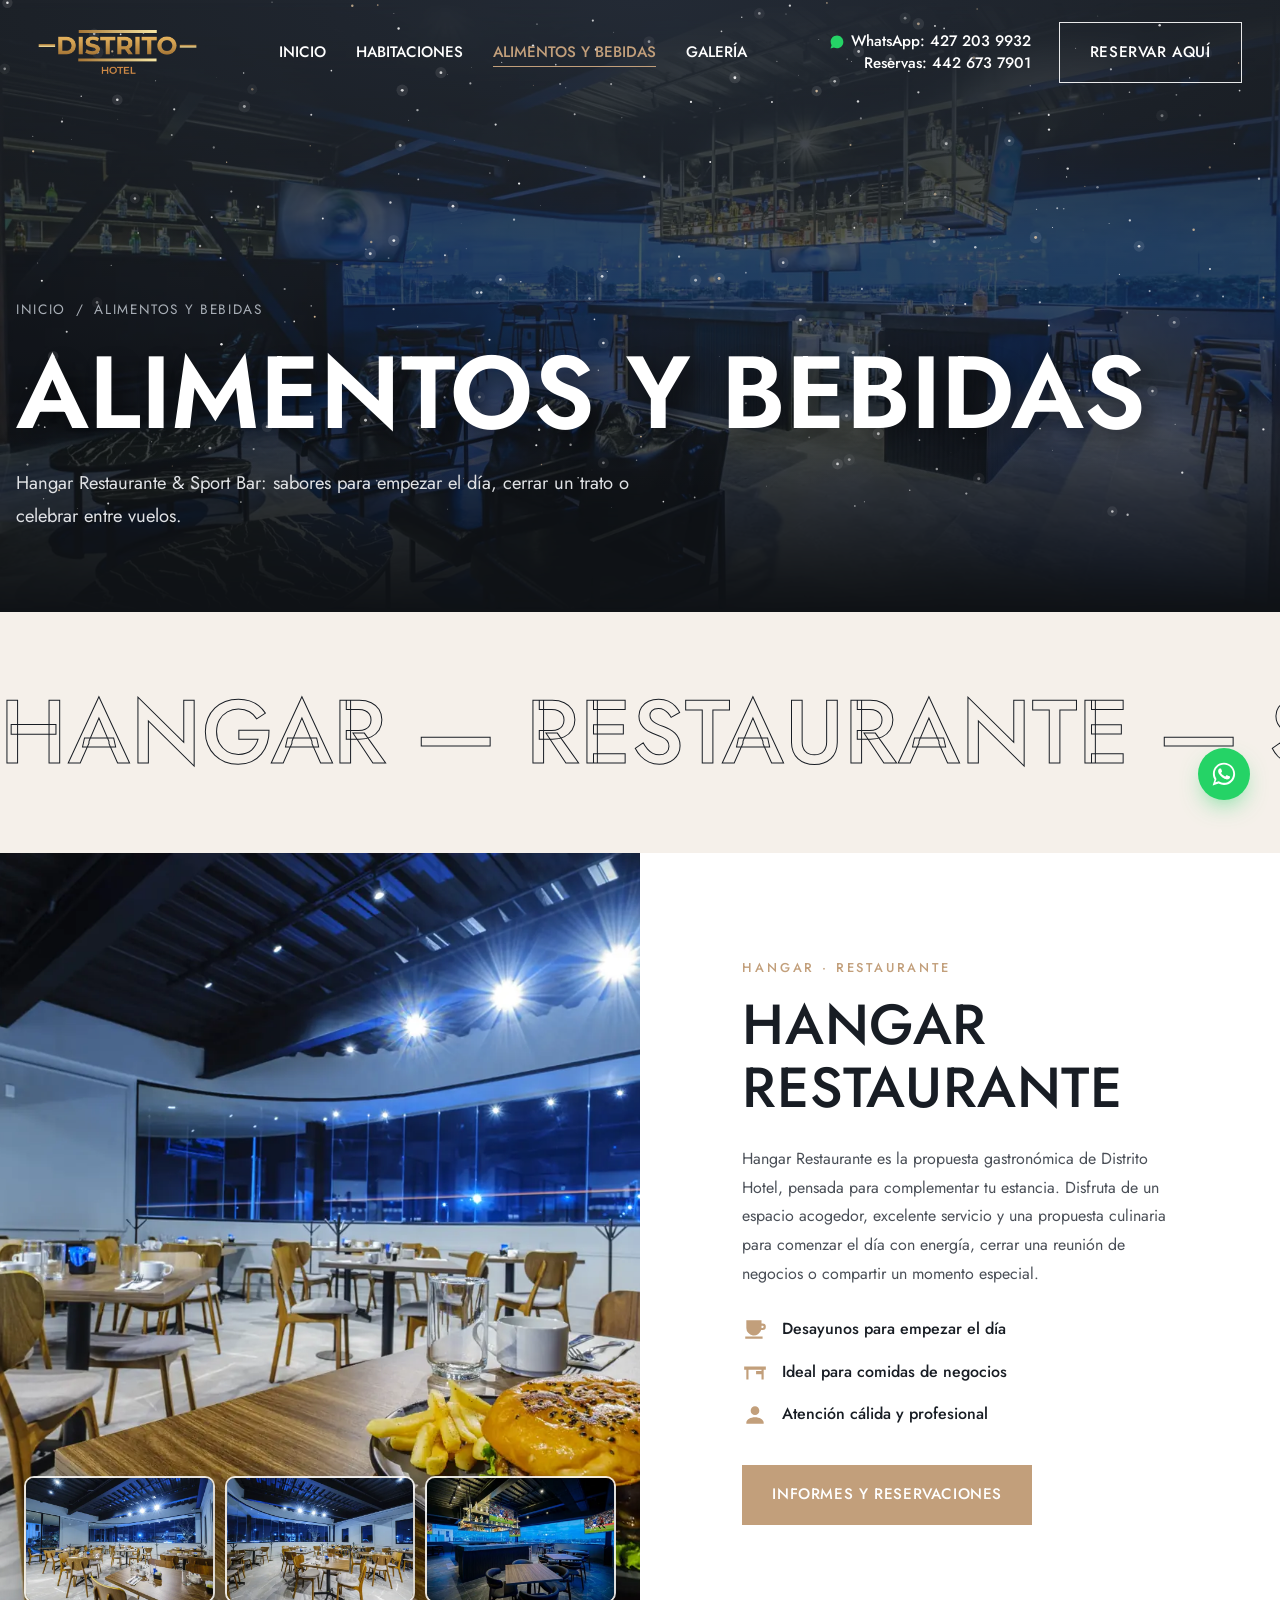
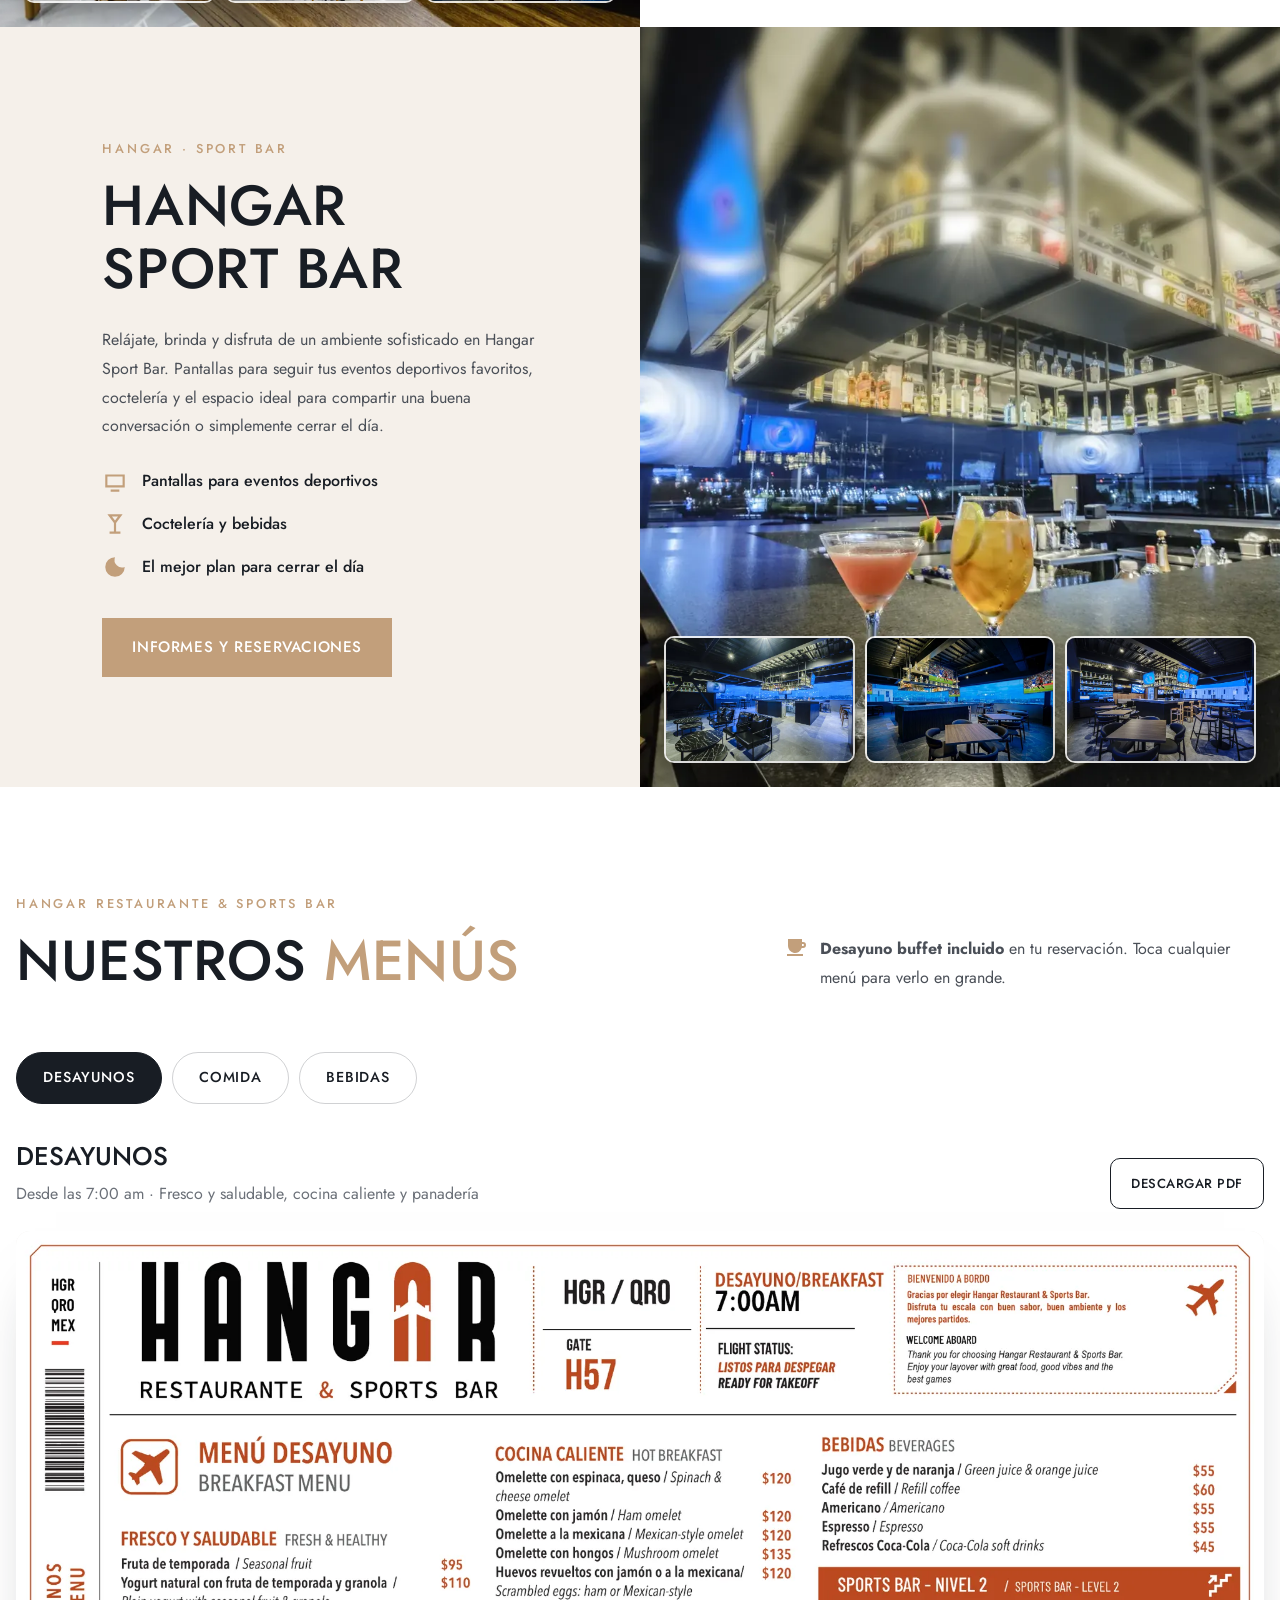
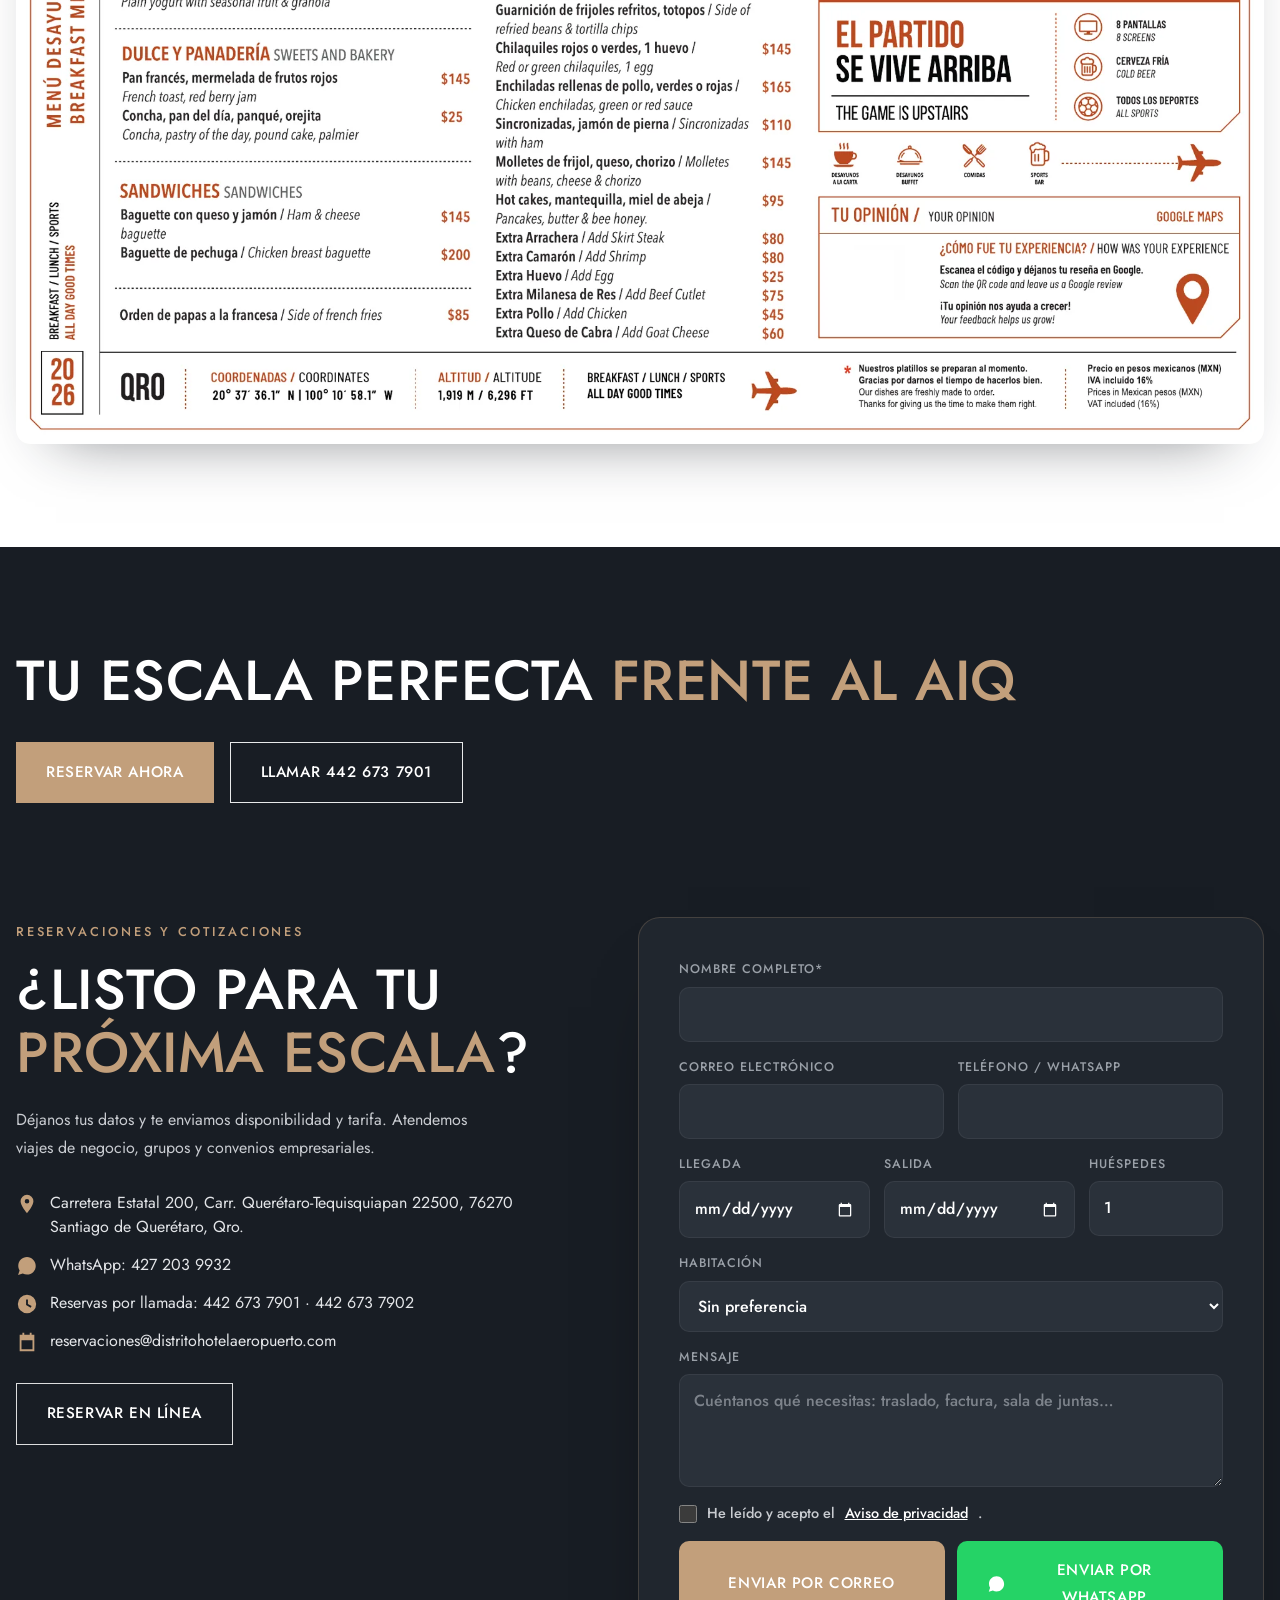
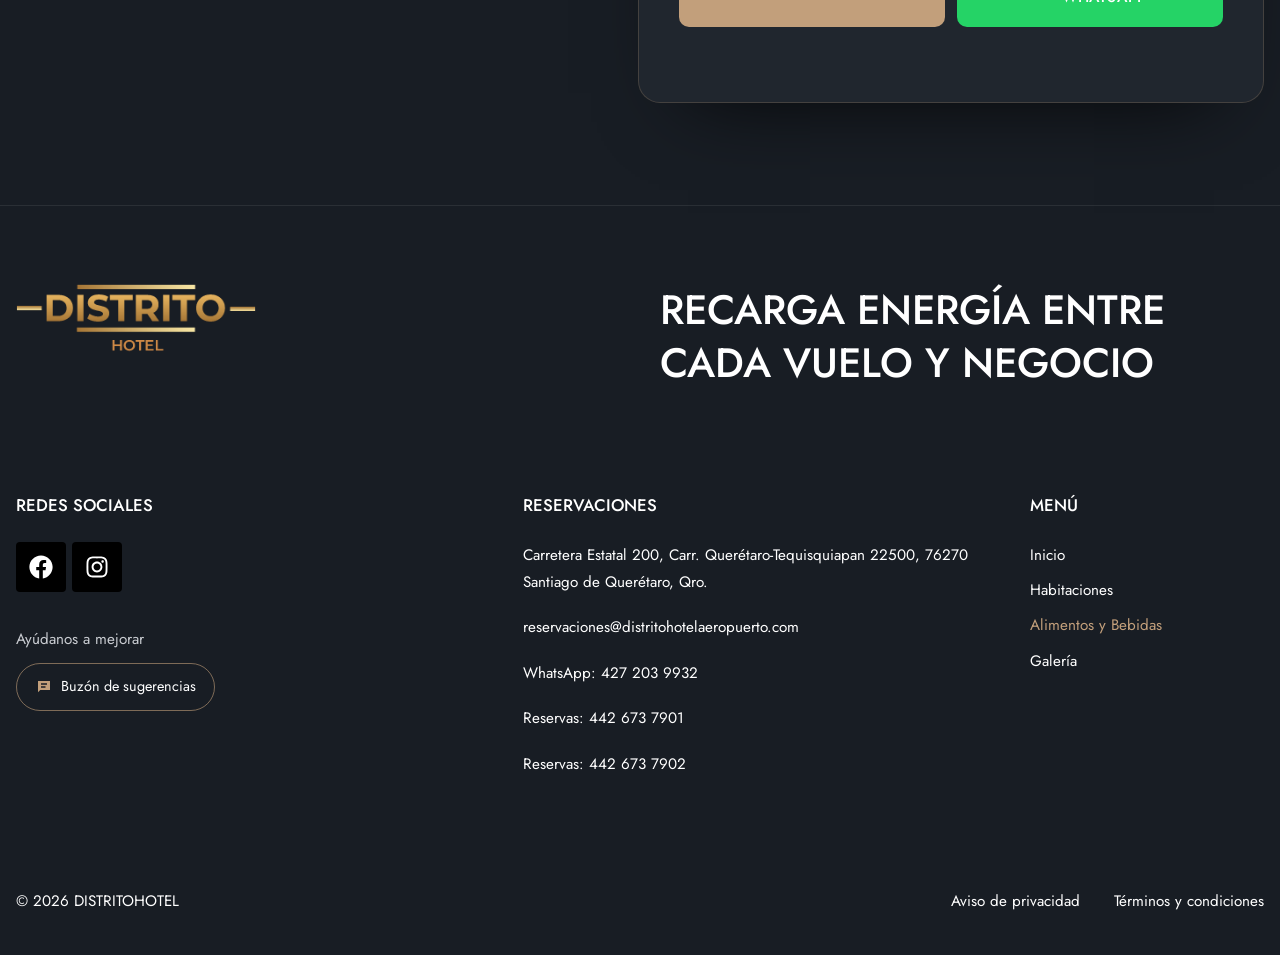
==== alimentos-y-bebidas/index.html @ 8f349951 "Cafetera en habitaciones y datos del Aviso de privacidad - Cafetera en la lista de cada habitación, " ====
<!DOCTYPE html>
<html lang="es-MX">
<head>
  <meta charset="UTF-8">
  <meta name="viewport" content="width=device-width, initial-scale=1">
  <title>Alimentos y Bebidas | Hangar Restaurante & Sport Bar — Distrito Hotel Querétaro</title>
  <meta name="description" content="Hangar Restaurante y Hangar Sport Bar en Distrito Hotel, frente al Aeropuerto de Querétaro. Desayunos, comidas de negocios, coctelería y pantallas para eventos deportivos.">
  <meta name="robots" content="index, follow, max-image-preview:large">
  <link rel="canonical" href="https://distritohotelaeropuerto.com/alimentos-y-bebidas/">
  <meta name="theme-color" content="#181D24">
  <meta property="og:type" content="website">
  <meta property="og:locale" content="es_MX">
  <meta property="og:site_name" content="Distrito Hotel">
  <meta property="og:title" content="Alimentos y Bebidas | Hangar Restaurante & Sport Bar — Distrito Hotel Querétaro">
  <meta property="og:description" content="Hangar Restaurante y Hangar Sport Bar en Distrito Hotel, frente al Aeropuerto de Querétaro. Desayunos, comidas de negocios, coctelería y pantallas para eventos deportivos.">
  <meta property="og:url" content="https://distritohotelaeropuerto.com/alimentos-y-bebidas/">
  <meta property="og:image" content="https://distritohotelaeropuerto.com/assets/img/hangar/bar-2.webp?v=0ea69615">
  <meta name="twitter:card" content="summary_large_image">
  <link rel="icon" href="../assets/img/brand/cropped-Distrito-Hotel-icon-32x32.png?v=28bbcaa7" sizes="32x32">
  <link rel="icon" href="../assets/img/brand/cropped-Distrito-Hotel-icon-192x192.png?v=661b4766" sizes="192x192">
  <link rel="apple-touch-icon" href="../assets/img/brand/cropped-Distrito-Hotel-icon-180x180.png?v=84962e92">
  <link rel="preconnect" href="https://fonts.googleapis.com">
  <link rel="preconnect" href="https://fonts.gstatic.com" crossorigin>
  <link href="https://fonts.googleapis.com/css2?family=Jost:wght@400;500;600&display=swap" rel="stylesheet">
  <link rel="stylesheet" href="../assets/css/styles.css?v=20261110205454">
</head>
<body class="page-ayb">
  <a class="skip" href="#contenido">Saltar al contenido</a>
  <header class="header" id="header">
    <div class="header__inner">
      <a href="/" class="header__logo" aria-label="Distrito Hotel, inicio">
        <img src="../assets/img/brand/logo-distrito-hotel.png?v=c98e531d" alt="Distrito Hotel" width="160" height="47">
      </a>
      <nav class="nav" aria-label="Principal">
        <ul class="nav__list" id="navList">
          <li><a href="/">Inicio</a></li>
          <li><a href="/habitaciones/">Habitaciones</a></li>
          <li><a href="/alimentos-y-bebidas/" class="is-active" aria-current="page">Alimentos y Bebidas</a></li>
          <li><a href="/galeria/">Galería</a></li>
        </ul>
      </nav>
      <div class="header__cta">
        <div class="header__phones"><a class="header__wa" href="https://wa.me/524272039932" target="_blank" rel="noopener"><svg viewBox="0 0 32 32" width="16" height="16" aria-hidden="true"><path d="M16 3C9 3 3.3 8.6 3.3 15.6c0 2.5.7 4.8 1.9 6.8L3 29l6.8-2.1c1.9 1 4 1.6 6.2 1.6 7 0 12.7-5.6 12.7-12.6S23 3 16 3z"/></svg>WhatsApp: 427 203 9932</a><a class="header__phone" href="tel:+524426737901">Reservas: 442 673 7901</a></div>
        <a class="btn btn--outline" href="https://us2.cloudbeds.com/reservation/fpdAA3" target="_blank" rel="noopener">Reservar aquí</a>
      </div>
      <button class="burger" id="burger" aria-label="Abrir menú" aria-expanded="false" aria-controls="navList"><span></span><span></span></button>
    </div>
  </header>
  <main id="contenido">

    <section class="page-hero">
      <canvas class="stars" data-stars aria-hidden="true"></canvas>
      <div class="page-hero__bg" style="background-image:url('../assets/img/hangar/bar-1.webp?v=f1361fb1')"></div>
      <div class="container page-hero__inner">
        <nav class="crumbs" aria-label="Migas de pan"><a href="/">Inicio</a><span>/</span><span aria-current="page">Alimentos y Bebidas</span></nav>
        <h1 class="page-hero__title">Alimentos y Bebidas</h1>
        <p class="page-hero__sub">Hangar Restaurante &amp; Sport Bar: sabores para empezar el día, cerrar un trato o celebrar entre vuelos.</p>
      </div>
    </section>

    <section class="marquee marquee--cream" aria-hidden="true">
      <div class="marquee__track"><span>HANGAR — RESTAURANTE — SPORT BAR — COCTELERÍA — </span><span>HANGAR — RESTAURANTE — SPORT BAR — COCTELERÍA — </span></div>
    </section>

    <section class="venue" id="restaurante">
      <div class="venue__media reveal"><img src="../assets/img/hangar/restaurante-5.webp?v=8cd2b027" alt="Hangar Restaurante en Distrito Hotel Aeropuerto Querétaro" width="1600" height="1066" loading="lazy">
        <div class="venue__strip"><img src="../assets/img/hangar/restaurante-1-sm.webp?v=ca279d1b" alt="Hangar Restaurante" loading="lazy" width="640" height="426"><img src="../assets/img/hangar/restaurante-2-sm.webp?v=23f3eca2" alt="Hangar Restaurante" loading="lazy" width="640" height="426"><img src="../assets/img/hangar/bar-2-sm.webp?v=c90a8200" alt="Hangar Restaurante" loading="lazy" width="640" height="426"></div></div>
      <div class="venue__text">
        <span class="eyebrow reveal">Hangar · Restaurante</span>
        <h2 class="h2 reveal">Hangar Restaurante</h2>
        <p class="reveal">Hangar Restaurante es la propuesta gastronómica de Distrito Hotel, pensada para complementar tu estancia. Disfruta de un espacio acogedor, excelente servicio y una propuesta culinaria para comenzar el día con energía, cerrar una reunión de negocios o compartir un momento especial.</p>
        <ul class="venue__feats reveal">
              <li><svg viewBox="0 0 24 24" width="22" height="22" aria-hidden="true"><path d="M4 4h14v3h1a3 3 0 0 1 0 6h-1.3A7 7 0 0 1 4 11V4zm14 5v2h1a1 1 0 0 0 0-2h-1zM3 19h16v2H3v-2z"/></svg><span>Desayunos para empezar el día</span></li>
              <li><svg viewBox="0 0 24 24" width="22" height="22" aria-hidden="true"><path d="M2 7h20v3h-2v9h-2v-9H6v9H4v-9H2V7zm11 4h5v3h-5v-3z"/></svg><span>Ideal para comidas de negocios</span></li>
              <li><svg viewBox="0 0 24 24" width="22" height="22" aria-hidden="true"><path d="M12 12a4 4 0 1 0 0-8 4 4 0 0 0 0 8zm0 2c-4 0-8 2-8 5v1h16v-1c0-3-4-5-8-5z"/></svg><span>Atención cálida y profesional</span></li>
        </ul>
        <div class="reveal"><a class="btn btn--gold" href="https://wa.me/524272039932?text=Hola%2C%20quiero%20informes%20del%20Hangar%20Restaurante" target="_blank" rel="noopener">Informes y reservaciones</a></div>
      </div>
    </section>
    <section class="venue venue--rev" id="sport-bar">
      <div class="venue__media reveal"><img src="../assets/img/hangar/bar-4.webp?v=8c4158ec" alt="Hangar Sport Bar en Distrito Hotel Aeropuerto Querétaro" width="1600" height="1066" loading="lazy">
        <div class="venue__strip"><img src="../assets/img/hangar/bar-1-sm.webp?v=3e3be869" alt="Hangar Sport Bar" loading="lazy" width="640" height="426"><img src="../assets/img/hangar/bar-2-sm.webp?v=c90a8200" alt="Hangar Sport Bar" loading="lazy" width="640" height="426"><img src="../assets/img/hangar/bar-3-sm.webp?v=572e67f9" alt="Hangar Sport Bar" loading="lazy" width="640" height="426"></div></div>
      <div class="venue__text">
        <span class="eyebrow reveal">Hangar · Sport Bar</span>
        <h2 class="h2 reveal">Hangar Sport Bar</h2>
        <p class="reveal">Relájate, brinda y disfruta de un ambiente sofisticado en Hangar Sport Bar. Pantallas para seguir tus eventos deportivos favoritos, coctelería y el espacio ideal para compartir una buena conversación o simplemente cerrar el día.</p>
        <ul class="venue__feats reveal">
              <li><svg viewBox="0 0 24 24" width="22" height="22" aria-hidden="true"><path d="M3 5h18v12H3V5zm2 2v8h14V7H5zm3 12h8v2H8v-2z"/></svg><span>Pantallas para eventos deportivos</span></li>
              <li><svg viewBox="0 0 24 24" width="22" height="22" aria-hidden="true"><path d="M5 3h14l-6 8v8h4v2H7v-2h4v-8L5 3zm4.2 2l2.8 3.7L14.8 5H9.2z"/></svg><span>Coctelería y bebidas</span></li>
              <li><svg viewBox="0 0 24 24" width="22" height="22" aria-hidden="true"><path d="M12 3a9 9 0 1 0 9 9 7 7 0 0 1-9-9z"/></svg><span>El mejor plan para cerrar el día</span></li>
        </ul>
        <div class="reveal"><a class="btn btn--gold" href="https://wa.me/524272039932?text=Hola%2C%20quiero%20informes%20del%20Hangar%20Sport%20Bar" target="_blank" rel="noopener">Informes y reservaciones</a></div>
      </div>
    </section>

    <section class="menus" id="menus">
      <div class="container">
        <div class="section-head"><div><span class="eyebrow reveal">Hangar Restaurante &amp; Sports Bar</span><h2 class="h2 reveal">Nuestros <span class="gold">menús</span></h2></div>
          <p class="menus__note reveal"><svg viewBox="0 0 24 24" width="22" height="22" aria-hidden="true"><path d="M4 4h14v3h1a3 3 0 0 1 0 6h-1.3A7 7 0 0 1 4 11V4zm14 5v2h1a1 1 0 0 0 0-2h-1zM3 19h16v2H3v-2z"/></svg><span><strong>Desayuno buffet incluido</strong> en tu reservación. Toca cualquier menú para verlo en grande.</span></p></div>
        <div class="menu-tabs reveal" role="tablist" aria-label="Menús"><button class="menu-tab is-active" role="tab" aria-selected="true" data-menu="desayunos">Desayunos</button><button class="menu-tab" role="tab" aria-selected="false" data-menu="comida">Comida</button><button class="menu-tab" role="tab" aria-selected="false" data-menu="bebidas">Bebidas</button></div>
        <div class="menu-panel is-active" data-panel="desayunos" role="tabpanel">
          <div class="menu-panel__head"><div><h3>Desayunos</h3><p>Desde las 7:00 am · Fresco y saludable, cocina caliente y panadería</p></div><a class="btn btn--line btn--sm" href="../assets/menus/hangar-desayunos.pdf" target="_blank" rel="noopener" download>Descargar PDF</a></div>
          <div class="menu-pages menu-pages--1"><button class="menu-page" type="button" aria-label="Ampliar Menú de desayunos Hangar"><img src="../assets/menus/desayunos-sm.webp" srcset="../assets/menus/desayunos-sm.webp 640w, ../assets/menus/desayunos.webp 2000w" sizes="(max-width:700px) 100vw, 1360px" data-full="../assets/menus/desayunos.webp" alt="Menú de desayunos Hangar" loading="lazy"></button></div>
        </div>
        <div class="menu-panel" data-panel="comida" role="tabpanel" hidden>
          <div class="menu-panel__head"><div><h3>Comida</h3><p>Entradas, platos fuertes, hamburguesas y más</p></div><a class="btn btn--line btn--sm" href="../assets/menus/hangar-comida.pdf" target="_blank" rel="noopener" download>Descargar PDF</a></div>
          <div class="menu-pages menu-pages--1"><button class="menu-page" type="button" aria-label="Ampliar Menú de comida Hangar"><img src="../assets/menus/comida-sm.webp" srcset="../assets/menus/comida-sm.webp 640w, ../assets/menus/comida.webp 2000w" sizes="(max-width:700px) 100vw, 1360px" data-full="../assets/menus/comida.webp" alt="Menú de comida Hangar" loading="lazy"></button></div>
        </div>
        <div class="menu-panel" data-panel="bebidas" role="tabpanel" hidden>
          <div class="menu-panel__head"><div><h3>Bebidas</h3><p>Refrescos, cerveza, coctelería y destilados</p></div><a class="btn btn--line btn--sm" href="../assets/menus/hangar-bebidas.pdf" target="_blank" rel="noopener" download>Descargar PDF</a></div>
          <div class="menu-pages menu-pages--2"><button class="menu-page" type="button" aria-label="Ampliar Carta de bebidas Hangar, página 1"><img src="../assets/menus/bebidas-1-sm.webp" srcset="../assets/menus/bebidas-1-sm.webp 640w, ../assets/menus/bebidas-1.webp 2000w" sizes="(max-width:700px) 100vw, 1360px" data-full="../assets/menus/bebidas-1.webp" alt="Carta de bebidas Hangar, página 1" loading="lazy"></button><button class="menu-page" type="button" aria-label="Ampliar Carta de bebidas Hangar, página 2"><img src="../assets/menus/bebidas-2-sm.webp" srcset="../assets/menus/bebidas-2-sm.webp 640w, ../assets/menus/bebidas-2.webp 2000w" sizes="(max-width:700px) 100vw, 1360px" data-full="../assets/menus/bebidas-2.webp" alt="Carta de bebidas Hangar, página 2" loading="lazy"></button></div>
        </div>
      </div>
    </section>
  <div class="lightbox" id="lightbox" role="dialog" aria-modal="true" aria-label="Menú ampliado" hidden>
    <button class="lightbox__close" data-lb="close" aria-label="Cerrar">&times;</button>
    <button class="lightbox__nav lightbox__nav--prev" data-lb="prev" aria-label="Anterior">&larr;</button>
    <figure><img id="lbImg" alt=""><figcaption id="lbCap"></figcaption></figure>
    <button class="lightbox__nav lightbox__nav--next" data-lb="next" aria-label="Siguiente">&rarr;</button>
  </div>


    <section class="cta-band">
      <div class="container cta-band__inner">
        <h2 class="h2 reveal">Tu escala perfecta <span class="gold">frente al AIQ</span></h2>
        <div class="cta-band__btns reveal">
          <a class="btn btn--gold" href="https://us2.cloudbeds.com/reservation/fpdAA3" target="_blank" rel="noopener">Reservar ahora</a>
          <a class="btn btn--outline" href="tel:+524426737901">Llamar 442 673 7901</a>
        </div>
      </div>
    </section>

  </main>

  <section class="contact" id="contacto">
    <div class="container contact__grid">
      <div class="contact__info">
        <span class="eyebrow reveal">Reservaciones y cotizaciones</span>
        <h2 class="h2 reveal">¿Listo para tu <span class="gold">próxima escala</span>?</h2>
        <p class="reveal">Déjanos tus datos y te enviamos disponibilidad y tarifa. Atendemos viajes de negocio, grupos y convenios empresariales.</p>
        <ul class="contact__list reveal">
          <li><svg viewBox="0 0 24 24" width="22" height="22" aria-hidden="true"><path d="M12 2a7 7 0 0 1 7 7c0 5-7 13-7 13S5 14 5 9a7 7 0 0 1 7-7zm0 4.5A2.5 2.5 0 1 0 12 11.5 2.5 2.5 0 0 0 12 6.5z"/></svg><span>Carretera Estatal 200, Carr. Querétaro-Tequisquiapan 22500, 76270 Santiago de Querétaro, Qro.</span></li>
          <li><svg viewBox="0 0 32 32" width="22" height="22" aria-hidden="true"><path d="M16 3C9 3 3.3 8.6 3.3 15.6c0 2.5.7 4.8 1.9 6.8L3 29l6.8-2.1c1.9 1 4 1.6 6.2 1.6 7 0 12.7-5.6 12.7-12.6S23 3 16 3z"/></svg><span>WhatsApp: <a href="https://wa.me/524272039932" target="_blank" rel="noopener">427 203 9932</a></span></li>
          <li><svg viewBox="0 0 24 24" width="22" height="22" aria-hidden="true"><path d="M12 2a10 10 0 1 1 0 20 10 10 0 0 1 0-20zm1 5h-2v6l5 3 1-1.7-4-2.3V7z"/></svg><span>Reservas por llamada: <a href="tel:+524426737901">442 673 7901</a> · <a href="tel:+524426737902">442 673 7902</a></span></li>
          <li><svg viewBox="0 0 24 24" width="22" height="22" aria-hidden="true"><path d="M7 2h2v2h6V2h2v2h3v18H4V4h3V2zm11 8H6v10h12V10z"/></svg><span><a href="mailto:reservaciones@distritohotelaeropuerto.com">reservaciones@distritohotelaeropuerto.com</a></span></li>
        </ul>
        <a class="btn btn--outline contact__book reveal" href="https://us2.cloudbeds.com/reservation/fpdAA3" target="_blank" rel="noopener">Reservar en línea</a>
      </div>
      <form class="contact__form reveal" id="contactForm" action="/send.php" method="post" novalidate>
        <div class="contact__row">
          <label>Nombre completo*<input name="nombre" required autocomplete="name" maxlength="120"></label>
        </div>
        <div class="contact__row contact__row--2">
          <label>Correo electrónico<input name="email" type="email" autocomplete="email" maxlength="160"></label>
          <label>Teléfono / WhatsApp<input name="telefono" type="tel" autocomplete="tel" maxlength="30"></label>
        </div>
        <div class="contact__row contact__row--3">
          <label>Llegada<input name="llegada" type="date"></label>
          <label>Salida<input name="salida" type="date"></label>
          <label>Huéspedes<input name="huespedes" type="number" min="1" max="40" value="1"></label>
        </div>
        <div class="contact__row">
          <label>Habitación<select name="habitacion"><option value="">Sin preferencia</option><option>King Std</option><option>Doble Std</option><option>Junior Suite</option><option>King Handicap</option><option>Grupo / convenio empresarial</option></select></label>
        </div>
        <div class="contact__row">
          <label>Mensaje<textarea name="mensaje" rows="3" maxlength="2000" placeholder="Cuéntanos qué necesitas: traslado, factura, sala de juntas…"></textarea></label>
        </div>
        <input type="text" name="sitio_web" class="hp" tabindex="-1" autocomplete="off" aria-hidden="true">
        <input type="hidden" name="t"><input type="hidden" name="pagina">
        <label class="contact__check"><input type="checkbox" name="acepto" value="si" required> He leído y acepto el <a href="/aviso-de-privacidad/" target="_blank">Aviso de privacidad</a>.</label>
        <div class="contact__btns">
          <button class="btn btn--gold" type="submit">Enviar por correo</button>
          <button class="btn btn--wa" type="button" id="sendWa"><svg viewBox="0 0 32 32" width="20" height="20" aria-hidden="true"><path d="M16 3C9 3 3.3 8.6 3.3 15.6c0 2.5.7 4.8 1.9 6.8L3 29l6.8-2.1c1.9 1 4 1.6 6.2 1.6 7 0 12.7-5.6 12.7-12.6S23 3 16 3z"/></svg>Enviar por WhatsApp</button>
        </div>
        <p class="contact__status" id="formStatus" role="status" aria-live="polite"></p>
      </form>
    </div>
  </section>

  <footer class="footer">
    <div class="container">
      <div class="footer__top">
        <img src="../assets/img/brand/logo-distrito-hotel.png?v=c98e531d" alt="Distrito Hotel" width="273" height="81" loading="lazy">
        <p class="footer__claim reveal">Recarga energía entre cada vuelo y negocio</p>
      </div>
      <div class="footer__cols">
        <div>
          <h4>Redes sociales</h4>
          <div class="socials">
            <a href="https://www.facebook.com/people/Hotel-Distrito/61589247180876/" target="_blank" rel="noopener" aria-label="Facebook"><svg viewBox="0 0 512 512"><path d="M504 256C504 119 393 8 256 8S8 119 8 256c0 123.78 90.69 226.38 209.25 245V327.69h-63V256h63v-54.64c0-62.15 37-96.48 93.67-96.48 27.14 0 55.52 4.84 55.52 4.84v61h-31.28c-30.8 0-40.410 19.12-40.410 38.73V256h68.78l-11 71.69h-57.78V501C413.31 482.38 504 379.78 504 256z"/></svg></a>
            <a href="https://www.instagram.com/Distrito.hotel" target="_blank" rel="noopener" aria-label="Instagram"><svg viewBox="0 0 448 512"><path d="M224.1 141c-63.6 0-114.9 51.3-114.9 114.9s51.3 114.9 114.9 114.9S339 319.5 339 255.9 287.7 141 224.1 141zm0 189.6c-41.1 0-74.7-33.5-74.7-74.7s33.5-74.7 74.7-74.7 74.7 33.5 74.7 74.7-33.6 74.7-74.7 74.7zm146.4-194.3c0 14.9-12 26.8-26.8 26.8-14.9 0-26.8-12-26.8-26.8s12-26.8 26.8-26.8 26.8 12 26.8 26.8zm76.1 27.2c-1.7-35.9-9.9-67.7-36.2-93.9-26.2-26.2-58-34.4-93.9-36.2-37-2.1-147.9-2.1-184.9 0-35.8 1.7-67.6 9.9-93.9 36.1s-34.4 58-36.2 93.9c-2.1 37-2.1 147.9 0 184.9 1.7 35.9 9.9 67.7 36.2 93.9s58 34.4 93.9 36.2c37 2.1 147.9 2.1 184.9 0 35.9-1.7 67.7-9.900 93.9-36.2 26.2-26.2 34.4-58 36.2-93.9 2.1-37 2.1-147.8 0-184.8zM398.8 388c-7.8 19.6-22.9 34.7-42.6 42.6-29.5 11.7-99.5 9-132.1 9s-102.7 2.6-132.1-9c-19.6-7.8-34.7-22.9-42.6-42.6-11.7-29.5-9-99.5-9-132.1s-2.6-102.7 9-132.1c7.8-19.6 22.9-34.7 42.6-42.6 29.5-11.7 99.5-9 132.1-9s102.7-2.6 132.1 9c19.6 7.8 34.7 22.9 42.6 42.6 11.7 29.5 9 99.5 9 132.1s2.7 102.7-9 132.1z"/></svg></a>
          </div>
          <div class="footer__fb">
            <p class="footer__fb-txt">Ayúdanos a mejorar</p>
            <button class="footer__sug" type="button" id="openSug"><svg viewBox="0 0 24 24" width="18" height="18" aria-hidden="true"><path d="M4 4h16v12H7l-3 3V4zm4 5h8V7H8v2zm0 4h6v-2H8v2z"/></svg>Buzón de sugerencias</button>
          </div>
        </div>
        <div>
          <h4>Reservaciones</h4>
          <address>
            <a href="https://maps.app.goo.gl/h9yAftxNMz77YU9E6" target="_blank" rel="noopener">Carretera Estatal 200, Carr. Querétaro-Tequisquiapan 22500, 76270 Santiago de Querétaro, Qro.</a>
            <a href="mailto:reservaciones@distritohotelaeropuerto.com">reservaciones@distritohotelaeropuerto.com</a>
            <a href="https://wa.me/524272039932" target="_blank" rel="noopener">WhatsApp: 427 203 9932</a>
            <a href="tel:+524426737901">Reservas: 442 673 7901</a>
            <a href="tel:+524426737902">Reservas: 442 673 7902</a>
          </address>
        </div>
        <div>
          <h4>Menú</h4>
          <ul class="footer__menu">
            <li><a href="/">Inicio</a></li>
            <li><a href="/habitaciones/">Habitaciones</a></li>
            <li><a href="/alimentos-y-bebidas/" class="is-active">Alimentos y Bebidas</a></li>
            <li><a href="/galeria/">Galería</a></li>
          </ul>
        </div>
      </div>
      <div class="footer__bottom">
        <span>© <span id="year">2026</span> DISTRITOHOTEL</span>
        <nav aria-label="Legal"><a href="/aviso-de-privacidad/">Aviso de privacidad</a><a href="/terminos-y-condiciones/">Términos y condiciones</a></nav>
      </div>
    </div>
  </footer>


  <div class="modal sbox" id="sugModal" role="dialog" aria-modal="true" aria-labelledby="sugTitle" hidden>
    <div class="modal__backdrop" data-sclose></div>
    <div class="sbox__card">
      <button class="sbox__close" type="button" data-sclose aria-label="Cerrar">&times;</button>
      <span class="eyebrow">Ayúdanos a mejorar</span>
      <h2 class="sbox__title" id="sugTitle">Buzón de sugerencias</h2>
      <p class="sbox__intro">Tu opinión llega directo a nuestro equipo. Los datos de contacto son opcionales.</p>
      <form id="sugForm" action="/sugerencias.php" method="post" novalidate>
        <div class="contact__row contact__row--2">
          <label>Tipo<select name="tipo"><option>Sugerencia</option><option>Felicitación</option><option>Queja</option><option>Otro</option></select></label>
          <label>Área<select name="area"><option>Habitación</option><option>Recepción</option><option>Hangar Restaurante</option><option>Hangar Sport Bar</option><option>Gimnasio</option><option>Pantry</option><option>Sala de juntas</option><option>Transporte</option><option>Limpieza</option><option>Sitio web</option><option selected>Otra</option></select></label>
        </div>
        <p class="sbox__label" id="starsLbl">¿Cómo calificas tu experiencia?</p>
        <fieldset class="sbox__stars" aria-labelledby="starsLbl">
          <input type="radio" name="calificacion" id="st5" value="5"><label for="st5" title="Excelente">★</label>
          <input type="radio" name="calificacion" id="st4" value="4"><label for="st4" title="Muy buena">★</label>
          <input type="radio" name="calificacion" id="st3" value="3"><label for="st3" title="Buena">★</label>
          <input type="radio" name="calificacion" id="st2" value="2"><label for="st2" title="Regular">★</label>
          <input type="radio" name="calificacion" id="st1" value="1"><label for="st1" title="Mala">★</label>
        </fieldset>
        <label>Tu sugerencia*<textarea name="sugerencia" rows="4" maxlength="3000" required placeholder="Cuéntanos qué podemos mejorar o qué te gustó…"></textarea></label>
        <details class="sbox__more">
          <summary>Dejar mis datos por si necesitan contactarme</summary>
          <div class="contact__row contact__row--2">
            <label>Nombre<input name="nombre" autocomplete="name" maxlength="120"></label>
            <label>No. de habitación<input name="habitacion_num" maxlength="20"></label>
          </div>
          <div class="contact__row contact__row--2">
            <label>Correo<input name="email" type="email" autocomplete="email" maxlength="160"></label>
            <label>Teléfono<input name="telefono" type="tel" autocomplete="tel" maxlength="30"></label>
          </div>
          <label class="contact__check"><input type="checkbox" name="contactar" value="si"> Me gustaría que me contacten.</label>
          <label class="contact__check"><input type="checkbox" name="acepto" value="si"> He leído y acepto el <a href="/aviso-de-privacidad/" target="_blank">Aviso de privacidad</a>.</label>
        </details>
        <input type="text" name="sitio_web" class="hp" tabindex="-1" autocomplete="off" aria-hidden="true">
        <input type="hidden" name="t"><input type="hidden" name="pagina">
        <button class="btn btn--gold sbox__send" type="submit">Enviar sugerencia</button>
        <p class="contact__status" id="sugStatus" role="status" aria-live="polite"></p>
      </form>
    </div>
  </div>
  <a href="#contenido" class="totop" id="toTop" aria-label="Volver arriba">
    <svg viewBox="0 0 100 100" aria-hidden="true"><circle cx="50" cy="50" r="48" id="toTopRing"/></svg>
    <span>&uarr;</span>
  </a>
  <a class="wa-float" href="https://wa.me/524272039932" target="_blank" rel="noopener" aria-label="WhatsApp">
    <svg viewBox="0 0 32 32" aria-hidden="true"><path d="M16 3C9 3 3.3 8.6 3.3 15.6c0 2.5.7 4.8 1.9 6.8L3 29l6.8-2.1c1.9 1 4 1.6 6.2 1.6 7 0 12.7-5.6 12.7-12.6S23 3 16 3zm0 23.1c-2 0-3.9-.6-5.5-1.6l-.4-.2-4 1.2 1.3-3.9-.3-.4a10.4 10.4 0 0 1-1.6-5.6C5.5 9.8 10.2 5.2 16 5.2s10.5 4.6 10.5 10.4S21.8 26.1 16 26.1zm5.8-7.8c-.3-.2-1.9-.9-2.2-1-.3-.1-.5-.2-.7.2-.2.3-.8 1-1 1.2-.2.2-.4.2-.7.1-.3-.2-1.300-.5-2.6-1.6-1-.8-1.6-1.9-1.8-2.200-.2-.3 0-.5.1-.7l.5-.6c.2-.2.2-.3.3-.6.1-.2 0-.4 0-.6l-1-2.4c-.3-.6-.5-.5-.7-.5h-.6c-.2 0-.6.1-.9.4-.3.3-1.2 1.1-1.2 2.8s1.2 3.2 1.4 3.5c.2.2 2.4 3.6 5.8 5 2.8 1.1 3.4.9 4 .8.6-.1 1.9-.8 2.2-1.5.3-.8.3-1.4.2-1.5-.1-.2-.3-.3-.6-.4z"/></svg>
  </a>

  <script src="../assets/vendor/gsap/gsap.min.js" defer></script>
  <script src="../assets/vendor/gsap/ScrollTrigger.min.js" defer></script>
  <script src="../assets/js/main.js?v=20261110205454" defer></script>
</body>
</html>
---- assets/css/styles.css ----
:root{
  --gold:#C29F7B; --gold-2:#d9b994; --ink:#181D24; --dark:#1A1E23; --darker:#12151a;
  --cream:#F5F0EA; --white:#fff; --muted:#5b6068;
  --font:'Jost',system-ui,-apple-system,Segoe UI,Roboto,sans-serif;
  --ease:cubic-bezier(.22,1,.36,1);
}
*{box-sizing:border-box;margin:0;padding:0}
html{scroll-behavior:smooth}
body{font-family:var(--font);color:var(--ink);background:var(--white);font-size:16px;line-height:1.8;-webkit-font-smoothing:antialiased;overflow-x:hidden}
img{max-width:100%;display:block}
a{color:inherit;text-decoration:none}
button{font:inherit;cursor:pointer;background:none;border:0;color:inherit}
.container{width:min(1360px,100% - 32px);margin-inline:auto}
.sr-only{position:absolute;width:1px;height:1px;overflow:hidden;clip:rect(0 0 0 0)}
.skip{position:absolute;left:-999px;top:0;background:var(--gold);color:#fff;padding:8px 16px;z-index:999}
.skip:focus{left:8px}
.gold{color:var(--gold)}
.h2{font-size:clamp(2.1rem,4.4vw,3.9rem);line-height:1.12;font-weight:500;text-transform:uppercase;letter-spacing:.01em}

/* Buttons */
.btn{display:inline-flex;align-items:center;justify-content:center;padding:16px 30px;font-size:.95rem;font-weight:500;text-transform:uppercase;letter-spacing:.04em;transition:all .35s var(--ease);position:relative;overflow:hidden}
.btn--outline{border:1px solid rgba(255,255,255,.9);color:#fff}
.btn--outline:hover{background:var(--gold);border-color:var(--gold)}
.btn--gold{background:var(--gold);color:#fff;margin-top:36px}
.btn--gold:hover{background:var(--ink);transform:translateY(-3px);box-shadow:0 14px 30px -12px rgba(194,159,123,.7)}

/* Loader */
.loader{position:fixed;inset:0;background:var(--dark);z-index:1000;display:grid;place-items:center}
.loader__line{width:120px;height:1px;background:rgba(255,255,255,.15);position:relative;overflow:hidden}
.loader__line::after{content:"";position:absolute;inset:0;background:var(--gold);animation:load 1s var(--ease) infinite}
@keyframes load{from{transform:translateX(-100%)}to{transform:translateX(100%)}}

/* Header sticky */
.header{position:fixed;top:0;left:0;right:0;z-index:100;transition:background .4s,padding .4s,box-shadow .4s;padding:22px 0}
.header.is-scrolled{background:rgba(24,29,36,.92);backdrop-filter:blur(12px);-webkit-backdrop-filter:blur(12px);padding:10px 0;box-shadow:0 10px 30px -15px rgba(0,0,0,.6)}
.header.is-hidden{transform:translateY(-100%)}
.header{transition:transform .45s var(--ease),background .4s,padding .4s}
.header__inner{width:calc(100% - clamp(32px,6vw,120px));margin-inline:auto;display:flex;align-items:center;gap:24px}
.header__logo img{height:47px;width:auto}
.nav{flex:1;display:flex;justify-content:center}
.nav__list{display:flex;gap:30px;list-style:none}
.nav__list a{color:#fff;text-transform:uppercase;font-size:.95rem;font-weight:500;position:relative;padding:4px 0}
.nav__list a::after{content:"";position:absolute;left:0;bottom:0;height:1px;width:100%;background:var(--gold);transform:scaleX(0);transform-origin:right;transition:transform .4s var(--ease)}
.nav__list a:hover::after,.nav__list a.is-active::after{transform:scaleX(1);transform-origin:left}
.nav__list a.is-active,.nav__list a:hover{color:var(--gold)}
.header__cta{display:flex;align-items:center;gap:28px}
.header__phone{color:#fff;font-size:.95rem;font-weight:500}
.header__phone:hover{color:var(--gold)}
.burger{display:none;width:44px;height:44px;position:relative;margin-left:auto}
.burger span{position:absolute;left:10px;right:10px;height:2px;background:#fff;transition:.3s}
.burger span:first-child{top:17px}.burger span:last-child{top:26px}
.burger[aria-expanded="true"] span:first-child{top:21px;transform:rotate(45deg)}
.burger[aria-expanded="true"] span:last-child{top:21px;transform:rotate(-45deg)}

/* HERO */
.hero{position:relative;min-height:100svh;background:radial-gradient(120% 80% at 50% 0%,#232a35 0%,var(--dark) 55%,#0f1216 100%);overflow:hidden;display:flex;flex-direction:column;align-items:center;justify-content:flex-start;padding-top:clamp(110px,15vh,160px)}
.hero__glow{position:absolute;left:50%;bottom:8%;width:120%;height:60%;transform:translateX(-50%);background:radial-gradient(50% 50% at 50% 60%,rgba(255,196,110,.22),transparent 70%);pointer-events:none;opacity:0}
.stars{position:absolute;inset:0;width:100%;height:100%;pointer-events:none;z-index:1}
.hero .stars{z-index:3;-webkit-mask-image:linear-gradient(180deg,#000 45%,transparent 75%);mask-image:linear-gradient(180deg,#000 45%,transparent 75%)}
.hero__title{position:relative;z-index:4;color:#fff;text-align:center;text-transform:uppercase;font-weight:600;font-size:clamp(1.9rem,6.2vw,5.4rem);line-height:1.08;text-shadow:12px 12px 20px rgba(0,0,0,.45);padding:0 16px}
.hero__title .line{display:block;overflow:hidden;padding-bottom:.06em}
.hero__title .line>span{display:inline-block}
.hero__title .word{display:inline-block;white-space:nowrap}
.hero__title .char{display:inline-block;will-change:transform}
.hero__stage{position:relative;z-index:2;width:100%;margin-top:auto;padding-top:clamp(10px,2vw,30px);display:flex;justify-content:center;overflow:hidden}
.hero__hotel{flex:none;width:100%;min-width:900px;max-width:none;height:auto;max-height:calc(100svh - 400px);min-height:260px;object-fit:cover;object-position:50% 100%;transform-origin:50% 100%;will-change:transform,opacity;-webkit-mask-image:linear-gradient(180deg,transparent 0,#000 22%);mask-image:linear-gradient(180deg,transparent 0,#000 22%)}

.hero__scroll{position:absolute;bottom:26px;left:50%;transform:translateX(-50%);z-index:4;width:26px;height:42px;border:1px solid rgba(255,255,255,.6);border-radius:14px}
.hero__scroll span{position:absolute;left:50%;top:8px;width:3px;height:8px;margin-left:-1.5px;background:var(--gold);border-radius:2px;animation:wheel 1.8s infinite}
@keyframes wheel{0%{opacity:0;transform:translateY(0)}30%{opacity:1}100%{opacity:0;transform:translateY(14px)}}

/* INTRO */
.intro{padding:clamp(80px,10vw,140px) 0;background:#fff}
.intro__grid{display:grid;grid-template-columns:1.05fr 1fr;gap:clamp(40px,7vw,120px);align-items:center}
.intro__media{perspective:1200px}
.tilt{position:relative;overflow:hidden;box-shadow:0 40px 80px -40px rgba(24,29,36,.55)}
.tilt img{width:100%;height:auto;aspect-ratio:605/726;object-fit:cover}
.tilt::after{content:"";position:absolute;inset:0;background:linear-gradient(180deg,transparent 50%,rgba(0,0,0,.35));pointer-events:none}
.play{position:absolute;left:50%;top:50%;width:104px;height:104px;margin:-52px 0 0 -52px;border-radius:50%;background:#fff;display:grid;place-items:center;z-index:2;transition:transform .4s var(--ease),background .3s}
.play svg{width:30px;height:30px;fill:var(--ink);margin-left:4px;transition:fill .3s}
.play::before,.play::after{content:"";position:absolute;inset:-1px;border-radius:50%;border:1px solid rgba(255,255,255,.8);animation:ring 2.4s var(--ease) infinite}
.play::after{animation-delay:1.2s}
@keyframes ring{from{transform:scale(1);opacity:.9}to{transform:scale(1.9);opacity:0}}
.play:hover{background:var(--gold);transform:scale(1.08)}
.play:hover svg{fill:#fff}
.intro__text p{margin-top:40px;font-size:1.08rem;color:#2a2f37;max-width:580px}

/* MARQUEE */
.marquee{overflow:hidden;padding:40px 0 70px;background:#fff}
.marquee__track{display:flex;width:max-content;animation:marq 45s linear infinite}
.marquee:hover .marquee__track{animation-play-state:paused}
.marquee__track span{font-size:clamp(3rem,7vw,6.2rem);font-weight:500;white-space:nowrap;color:transparent;-webkit-text-stroke:1px #181D24;letter-spacing:.01em;padding-right:.3em;transition:color .4s}
.marquee__track span:hover{-webkit-text-stroke-color:var(--gold)}
@keyframes marq{to{transform:translateX(-50%)}}

/* AMENITIES */
.amenities{display:grid;grid-template-columns:1fr 1fr;background:var(--cream);min-height:820px;overflow:hidden}
.amenities__media{position:relative;overflow:hidden;min-height:520px}
.amenities__media img{position:absolute;inset:0;width:100%;height:100%;object-fit:cover;object-position:center;opacity:0;z-index:0;clip-path:inset(0 0 0 100%);transition:clip-path 1.1s var(--ease),opacity 0s 1.1s}
.amenities__media img.is-prev{opacity:1;z-index:1;clip-path:inset(0 0 0 0);transition:none}
.amenities__media img.is-active{opacity:1;z-index:2;clip-path:inset(0 0 0 0);transition:clip-path 1.1s var(--ease);animation:kb 7s ease-out both}
@keyframes kb{from{transform:scale(1.08)}to{transform:scale(1)}}
.amenities__content{padding:clamp(60px,8vw,110px) clamp(24px,8vw,140px) 60px clamp(24px,13%,210px);display:flex;flex-direction:column}
.amenities__slides{position:relative;margin-top:clamp(50px,7vw,110px);min-height:220px}
.am{position:absolute;inset:0;opacity:0;pointer-events:none;transform:translateY(30px);transition:opacity .6s var(--ease),transform .8s var(--ease)}
.am.is-active{opacity:1;pointer-events:auto;transform:none;position:relative}
.am h3{font-size:1.05rem;font-weight:500;text-transform:uppercase;letter-spacing:.04em;margin-bottom:22px}
.am p{font-size:1.06rem;color:#2a2f37;max-width:520px}
.amenities__nav{display:flex;align-items:center;gap:20px;margin-top:auto;padding-top:60px}
.circle{width:80px;height:80px;border-radius:50%;border:1px solid var(--gold);font-size:1.4rem;transition:all .35s var(--ease)}
.circle:hover{background:var(--gold);color:#fff;transform:scale(1.06)}
.amenities__count{margin-left:14px;color:var(--muted);letter-spacing:.1em}
.amenities__count b{color:var(--ink);font-weight:600}
.amenities__bar{height:1px;background:rgba(24,29,36,.12);margin-top:34px;max-width:520px;overflow:hidden}
.amenities__bar span{display:block;height:100%;width:0;background:var(--gold)}

/* LOCATION */
.location{background:var(--dark);color:#fff;padding:clamp(70px,9vw,120px) 0}
.location__head{display:grid;grid-template-columns:1fr 1fr;gap:40px;align-items:start;margin-bottom:60px}
.location__head p{color:#e5e6e8;font-size:1.08rem;max-width:640px}
.location__grid{display:grid;grid-template-columns:330px 1fr;gap:40px;align-items:stretch}
.places{list-style:none;display:flex;flex-direction:column;gap:6px;max-height:680px;overflow:auto;padding-right:6px;scrollbar-width:thin;scrollbar-color:var(--gold) transparent}
.place{display:grid;grid-template-columns:1fr 104px;gap:14px;align-items:center;padding:14px 14px;border-left:2px solid transparent;cursor:pointer;opacity:.5;transition:all .4s var(--ease)}
.place:hover,.place.is-active{opacity:1;border-left-color:var(--gold);background:linear-gradient(90deg,rgba(194,159,123,.12),transparent)}
.place h3{font-size:1.08rem;font-weight:500;line-height:1.3}
.place small{display:block;color:var(--gold-2);font-size:.88rem}
.place img{width:104px;height:70px;object-fit:cover;filter:grayscale(1);transition:filter .4s}
.place.is-active img,.place:hover img{filter:none}
.place__dot{width:10px;height:10px;border-radius:50%;background:var(--gold);display:inline-block;margin-right:8px;vertical-align:middle}
.map-wrap{position:relative;min-height:680px;border:1px solid rgba(194,159,123,.25);overflow:hidden;box-shadow:0 40px 90px -40px rgba(0,0,0,.9)}
#map{position:absolute;inset:0;background:#000}
.leaflet-container{background:#000;font-family:var(--font)}
.map-wrap .leaflet-tile-pane{filter:invert(1) hue-rotate(180deg) grayscale(1) sepia(.35) brightness(.72) contrast(1.2)}
.map-wrap::after{content:"";position:absolute;inset:0;pointer-events:none;box-shadow:inset 0 0 120px 30px var(--dark);z-index:500}
.leaflet-control-attribution{background:rgba(0,0,0,.6)!important;color:#888!important;font-size:10px}
.leaflet-control-attribution a{color:#aaa!important}
.leaflet-control-zoom a{background:#111!important;color:var(--gold)!important;border-color:#333!important}
.map-card{position:absolute;left:20px;bottom:20px;z-index:600;background:rgba(18,21,26,.88);backdrop-filter:blur(10px);border:1px solid rgba(194,159,123,.35);padding:16px 22px;min-width:240px;display:flex;flex-direction:column;transition:transform .4s var(--ease)}
.map-card__tag{font-size:.75rem;text-transform:uppercase;letter-spacing:.14em;color:var(--gold)}
.map-card__title{font-size:1.35rem;font-weight:500}
.map-card__dist{color:#cfd2d6;font-size:.95rem}

/* Map pins */
.pin{position:relative;width:22px;height:22px}
.pin__core{position:absolute;inset:5px;border-radius:50%;background:var(--gold);box-shadow:0 0 0 3px rgba(18,21,26,.9),0 0 18px var(--gold)}
.pin__pulse{position:absolute;inset:0;border-radius:50%;background:rgba(194,159,123,.6);animation:pulse 1.8s ease-out infinite}
.pin--hotel .pin__core{background:#fff;box-shadow:0 0 0 4px var(--gold),0 0 30px var(--gold)}
.pin--hotel{width:30px;height:30px}
.pin.is-active .pin__core{background:#fff}
.pin.is-active .pin__pulse{background:rgba(255,255,255,.7)}
@keyframes pulse{0%{transform:scale(.6);opacity:1}100%{transform:scale(3);opacity:0}}
.pin-label{background:transparent;border:0;box-shadow:none;color:#fff;font-family:var(--font);font-weight:500;font-size:13px;text-shadow:0 1px 6px #000;padding:0}
.pin-label::before{display:none}
.leaflet-tooltip.pin-label{background:rgba(18,21,26,.85);border:1px solid rgba(194,159,123,.4);padding:4px 10px;color:#fff}
.route{stroke-dasharray:10 8;animation:dash 1.2s linear infinite}
@keyframes dash{to{stroke-dashoffset:-36}}

/* FOOTER */
.footer{background:var(--ink);color:#fff;padding:clamp(70px,8vw,110px) 0 40px}
.footer__top{display:grid;grid-template-columns:1fr 1fr;gap:40px;align-items:start}
.footer__top img{width:273px;height:auto}
.footer__claim{font-size:clamp(1.8rem,3.2vw,2.9rem);font-weight:500;text-transform:uppercase;line-height:1.3}
.footer__cols{display:grid;grid-template-columns:1fr 1fr .5fr;gap:40px;margin-top:100px}
.footer h4{font-size:1.05rem;font-weight:500;text-transform:uppercase;margin-bottom:22px}
.footer address{font-style:normal;display:flex;flex-direction:column;gap:18px;font-size:.95rem;max-width:460px}
.footer address a:hover,.footer__menu a:hover{color:var(--gold)}
.footer__menu{list-style:none;display:flex;flex-direction:column;gap:8px;font-size:.95rem}
.footer__menu a.is-active{color:var(--gold)}
.socials{display:flex;gap:6px}
.socials a{width:50px;height:50px;display:grid;place-items:center;background:#000;border-radius:4px;transition:all .3s}
.socials a:hover{background:var(--gold);transform:translateY(-3px)}
.socials svg{width:24px;height:24px;fill:#fff}
.footer__bottom{display:flex;justify-content:space-between;align-items:center;margin-top:110px;font-size:.95rem;gap:20px;flex-wrap:wrap}
.footer__bottom nav{display:flex;gap:34px}
.footer__bottom a:hover{color:var(--gold)}

/* Floating */
.totop{position:fixed;right:24px;bottom:24px;width:64px;height:64px;z-index:90;display:grid;place-items:center;color:var(--gold);opacity:0;pointer-events:none;transition:opacity .4s}
.totop.is-visible{opacity:1;pointer-events:auto}
.totop svg{position:absolute;inset:0;transform:rotate(-90deg)}
.totop circle{fill:rgba(18,21,26,.6);stroke:var(--gold);stroke-width:1.5;stroke-dasharray:302;stroke-dashoffset:302}
.wa-float{position:fixed;right:30px;bottom:100px;z-index:90;width:52px;height:52px;border-radius:50%;background:#25D366;display:grid;place-items:center;box-shadow:0 10px 25px -8px rgba(37,211,102,.7);transition:transform .3s}
.wa-float:hover{transform:scale(1.1)}
.wa-float svg{width:28px;height:28px;fill:#fff}

/* Modal */
.modal{position:fixed;inset:0;z-index:2000;display:grid;place-items:center}
.modal[hidden]{display:none}
.modal__backdrop{position:absolute;inset:0;background:rgba(10,12,15,.88);backdrop-filter:blur(6px)}
.modal__box{position:relative;width:min(1100px,92vw);animation:pop .5s var(--ease)}
@keyframes pop{from{opacity:0;transform:scale(.9) translateY(20px)}}
.modal__video{position:relative;aspect-ratio:16/9;background:#000}
.modal__video iframe{position:absolute;inset:0;width:100%;height:100%;border:0}
.modal__close{position:absolute;right:-6px;top:-52px;font-size:2.4rem;color:#fff;line-height:1}
.modal__close:hover{color:var(--gold)}

/* Reveal fallback (no JS) */
.no-gsap .reveal,.no-gsap .reveal-3d{opacity:1!important;transform:none!important}

/* Responsive */
@media (max-width:1199px){
  .nav{position:fixed;inset:0 0 0 auto;width:min(360px,85vw);background:var(--ink);transform:translateX(100%);transition:transform .5s var(--ease);padding:110px 32px 32px;justify-content:flex-start;align-items:flex-start;z-index:-1;box-shadow:-20px 0 60px rgba(0,0,0,.5)}
  .nav.is-open{transform:none}
  .nav__list{flex-direction:column;gap:22px}
  .nav__list a{font-size:1.2rem}
  .header__phone{display:none}
  .header__cta{margin-left:auto}
  .burger{display:block;margin-left:0}
}
@media (max-width:900px){
  .intro__grid,.location__head,.location__grid,.footer__top{grid-template-columns:1fr}
  .amenities{grid-template-columns:1fr}
  .amenities__media{min-height:420px}
  .amenities__content{padding:60px 24px}
  .places{flex-direction:row;overflow-x:auto;max-height:none;padding-bottom:6px}
  .place{min-width:260px}
  .map-wrap{min-height:480px}
  .footer__cols{grid-template-columns:1fr;margin-top:60px}
  .footer__bottom{margin-top:60px}
  .header__cta .btn{padding:12px 16px;font-size:.8rem}
}
@media (max-width:560px){
  .header__cta .btn{display:none}
  .header__logo img{height:38px}
  .hero{min-height:88svh}
  .hero__hotel{min-width:640px}
  .play{width:80px;height:80px;margin:-40px 0 0 -40px}
  .circle{width:60px;height:60px}
  .map-card{left:10px;right:10px;bottom:10px;min-width:0}
}
@media (prefers-reduced-motion:reduce){
  *,*::before,*::after{animation:none!important;transition:none!important}
}
.place__ico{width:104px;height:70px;display:grid;place-items:center;border:1px solid rgba(194,159,123,.35);color:var(--gold);font-size:1.6rem;font-weight:600;background:rgba(194,159,123,.06);transition:background .4s}
.place__ico svg{width:30px;height:30px;fill:var(--gold)}
.place.is-active .place__ico,.place:hover .place__ico{background:rgba(194,159,123,.2)}

/* ===== Comunes nuevos ===== */
.eyebrow{display:inline-block;font-size:.8rem;letter-spacing:.22em;text-transform:uppercase;color:var(--gold);font-weight:500;margin-bottom:14px}
.section-head{display:flex;justify-content:space-between;align-items:flex-end;gap:30px;margin-bottom:60px;flex-wrap:wrap}
.section-head p{max-width:480px;color:#cfd2d6}
.btn--line{border:1px solid var(--ink);color:var(--ink)}
.btn--line:hover{background:var(--ink);color:#fff}
.link-arrow{display:inline-flex;align-items:center;gap:14px;font-weight:500;text-decoration:underline;text-underline-offset:4px}
.link-arrow__ico{width:42px;height:42px;border-radius:50%;background:var(--ink);display:grid;place-items:center;transition:transform .4s var(--ease),background .3s}
.link-arrow__ico svg{width:18px;height:18px;fill:#fff}
.link-arrow:hover .link-arrow__ico{background:var(--gold);transform:translateX(6px)}
.link-arrow--light{color:#fff}
.link-arrow--light .link-arrow__ico{background:rgba(255,255,255,.1);border:1px solid rgba(255,255,255,.3)}
.circle--light{color:#fff;border-color:rgba(194,159,123,.7)}

/* ===== Habitaciones (home) ===== */
.rooms{padding:clamp(80px,9vw,130px) 0;background:#fff}
.rooms__grid{display:grid;grid-template-columns:repeat(4,1fr);gap:22px}
.room-card{background:#F2F1EF;border-radius:22px;overflow:hidden;display:flex;flex-direction:column;box-shadow:0 18px 40px -28px rgba(24,29,36,.35);transition:transform .5s var(--ease),box-shadow .5s var(--ease)}
.room-card:hover{transform:translateY(-10px);box-shadow:0 40px 60px -30px rgba(24,29,36,.45)}
.room-card__media{position:relative;display:block;aspect-ratio:3/2;overflow:hidden}
.room-card__media img{width:100%;height:100%;object-fit:cover;transition:transform 1.2s var(--ease)}
.room-card:hover .room-card__media img{transform:scale(1.07)}
.room-card__badge{position:absolute;top:16px;left:16px;background:rgba(24,29,36,.8);backdrop-filter:blur(6px);color:#fff;font-size:.8rem;padding:6px 12px;border-radius:30px;letter-spacing:.06em}
.room-card__body{padding:30px 30px 34px;display:flex;flex-direction:column;flex:1}
.room-card h3{font-size:1.75rem;font-weight:500;line-height:1.2}
.room-card p{font-size:.95rem;color:#555a62;margin:16px 0 26px;line-height:1.7}
.room-card .link-arrow{margin-top:auto}
.chips{list-style:none;display:flex;flex-wrap:wrap;gap:8px;margin-top:14px}
.chips li{display:inline-flex;align-items:center;gap:6px;font-size:.8rem;padding:5px 12px;border:1px solid rgba(194,159,123,.5);border-radius:30px;color:#4a4f57}
.chips svg{width:15px;height:15px;fill:var(--gold)}

/* ===== Eventos ===== */
.events{background:var(--darker);color:#fff;padding:clamp(80px,9vw,130px) 0;overflow:hidden}
.events__stage{position:relative;display:grid;min-height:560px;border-radius:24px;overflow:hidden;background:#0d1014;border:1px solid rgba(194,159,123,.18)}
.ev{grid-area:1/1;display:grid;grid-template-columns:1.15fr 1fr;opacity:0;visibility:hidden;transition:opacity .8s var(--ease),visibility 0s .8s}
.ev.is-active{opacity:1;visibility:visible;transition:opacity .8s var(--ease)}
.ev__media{position:relative;overflow:hidden;min-height:320px}
.ev__media img,.ev-art{position:absolute;inset:0;width:100%;height:100%;object-fit:cover}
.ev.is-active .ev__media img,.ev.is-active .ev-art{animation:kb 8s ease-out both}
.ev__media::after{content:"";position:absolute;inset:0;background:linear-gradient(90deg,transparent 60%,#0d1014)}
.ev-art{display:flex;flex-direction:column;justify-content:center;align-items:center;background:radial-gradient(80% 80% at 30% 20%,rgba(194,159,123,.35),transparent 60%),radial-gradient(60% 60% at 80% 90%,rgba(79,128,175,.35),transparent 60%),#151a21}
.ev-art span{font-size:clamp(5rem,13vw,11rem);font-weight:700;line-height:1;color:transparent;-webkit-text-stroke:1.5px var(--gold);letter-spacing:.04em}
.ev-art em{font-style:normal;letter-spacing:.3em;text-transform:uppercase;font-size:.85rem;color:#d8c3a8;margin-top:10px}
.ev__tag{position:absolute;top:22px;left:22px;z-index:2;background:var(--gold);color:#fff;font-size:.75rem;letter-spacing:.14em;text-transform:uppercase;padding:7px 14px;border-radius:30px}
.ev__body{padding:clamp(36px,5vw,64px) clamp(28px,4vw,60px) 110px;display:flex;flex-direction:column;justify-content:center}
.ev__title{font-size:clamp(2rem,3.6vw,3.2rem);line-height:1.1;font-weight:600;text-transform:uppercase}
.ev__desc{color:#cfd2d6;margin:18px 0 26px;max-width:520px}
.ev__meta{list-style:none;display:grid;grid-template-columns:1fr 1fr;gap:16px 24px;margin-bottom:30px}
.ev__meta li{display:flex;gap:12px;align-items:flex-start;font-size:.95rem;line-height:1.4}
.ev__meta svg{width:22px;height:22px;fill:var(--gold);flex:none;margin-top:2px}
.ev__meta small{display:block;font-size:.7rem;letter-spacing:.16em;text-transform:uppercase;color:#8d939b}
.ev__cta{display:flex;align-items:center;gap:26px;flex-wrap:wrap}
.ev__cta .btn--gold{margin-top:0}
.ev.is-active .ev__body>*{animation:up .9s var(--ease) both}
.ev.is-active .ev__body>*:nth-child(2){animation-delay:.08s}.ev.is-active .ev__body>*:nth-child(3){animation-delay:.16s}.ev.is-active .ev__body>*:nth-child(4){animation-delay:.24s}.ev.is-active .ev__body>*:nth-child(5){animation-delay:.32s}
@keyframes up{from{opacity:0;transform:translateY(30px)}}
.events__arrows{position:absolute;right:28px;bottom:28px;display:flex;gap:12px;z-index:3}
.events__arrows .circle{width:58px;height:58px}
.events__tabs{display:grid;grid-template-columns:repeat(5,1fr);gap:12px;margin-top:20px}
.ev-tab{text-align:left;padding:16px 18px 18px;border-radius:14px;background:rgba(255,255,255,.03);border:1px solid rgba(255,255,255,.08);position:relative;overflow:hidden;transition:background .3s,border-color .3s;color:#9aa0a8}
.ev-tab b{display:block;color:var(--gold);font-size:.8rem;letter-spacing:.18em}
.ev-tab span{display:block;font-size:.95rem;line-height:1.3;margin-top:4px}
.ev-tab i{position:absolute;left:0;bottom:0;height:2px;width:0;background:var(--gold)}
.ev-tab:hover,.ev-tab.is-active{background:rgba(194,159,123,.1);border-color:rgba(194,159,123,.4);color:#fff}
.ev-tab.is-running i{animation:prog 7s linear forwards}
@keyframes prog{to{width:100%}}

/* ===== Páginas internas ===== */
.page-hero{position:relative;min-height:68vh;display:flex;align-items:flex-end;background:radial-gradient(120% 80% at 50% 0%,#232a35 0%,var(--dark) 60%,#0f1216 100%);color:#fff;overflow:hidden;padding:180px 0 80px}
.page-hero__bg{position:absolute;inset:0;background-size:cover;background-position:center;opacity:.28;mask-image:linear-gradient(180deg,transparent,#000 40%,#000 70%,transparent);-webkit-mask-image:linear-gradient(180deg,transparent,#000 40%,#000 70%,transparent)}
.page-hero__inner{position:relative;z-index:2}
.page-hero__title{font-size:clamp(2.8rem,8vw,7rem);line-height:1;font-weight:600;text-transform:uppercase;text-shadow:10px 10px 20px rgba(0,0,0,.4)}
.page-hero__sub{max-width:620px;font-size:1.15rem;color:#e0e2e5;margin-top:22px}
.crumbs{display:flex;gap:10px;font-size:.85rem;letter-spacing:.12em;text-transform:uppercase;color:#aab0b8;margin-bottom:20px}
.crumbs a:hover{color:var(--gold)}
.feats{padding:clamp(80px,9vw,120px) 0;background:var(--cream)}
.feats__grid{list-style:none;display:grid;grid-template-columns:repeat(4,1fr);gap:18px}
.feat{background:#fff;border-radius:18px;padding:28px 24px;display:flex;flex-direction:column;gap:16px;transition:transform .4s var(--ease),box-shadow .4s}
.feat:hover{transform:translateY(-6px);box-shadow:0 26px 40px -26px rgba(24,29,36,.35)}
.feat svg{width:34px;height:34px;fill:var(--gold)}
.feat span{font-weight:500;line-height:1.35}
.room-detail{padding:clamp(70px,8vw,120px) 0;background:#fff}
.room-detail--rev{background:#FAF8F5}
.room-detail__grid{display:grid;grid-template-columns:1.1fr 1fr;gap:clamp(40px,6vw,100px);align-items:center}
.room-detail--rev .room-detail__media{order:2}
.room-detail__media{position:relative;border-radius:24px;overflow:hidden;aspect-ratio:3/2;box-shadow:0 40px 80px -40px rgba(24,29,36,.5)}
.room-detail__media img{width:100%;height:100%;object-fit:cover;transition:transform 1.4s var(--ease)}
.room-detail__media:hover img{transform:scale(1.05)}
.room-detail__num{position:absolute;right:22px;bottom:10px;font-size:5rem;font-weight:700;line-height:1;color:transparent;-webkit-text-stroke:1.5px rgba(255,255,255,.85)}
.room-detail__text p{color:#4a4f57;margin:24px 0 32px;max-width:540px}
.room-detail__text .btn--gold{margin-top:0}
.specs{list-style:none;display:flex;flex-wrap:wrap;gap:28px;margin-top:26px;padding:22px 0;border-top:1px solid rgba(24,29,36,.1);border-bottom:1px solid rgba(24,29,36,.1)}
.specs li{display:flex;gap:12px;align-items:center;line-height:1.3}
.specs svg{width:28px;height:28px;fill:var(--gold)}
.specs small{display:block;font-size:.7rem;letter-spacing:.16em;text-transform:uppercase;color:#8d939b}
.cta-band{position:relative;background:var(--dark);color:#fff;padding:clamp(70px,8vw,110px) 0;overflow:hidden}
.cta-band::before{content:"";position:absolute;inset:0;background:radial-gradient(50% 120% at 80% 50%,rgba(194,159,123,.18),transparent 70%)}
.cta-band__inner{position:relative;display:flex;justify-content:space-between;align-items:center;gap:30px;flex-wrap:wrap}
.cta-band__btns{display:flex;gap:16px;flex-wrap:wrap}
.cta-band__btns .btn--gold{margin-top:0}
.marquee--cream{background:var(--cream);padding:40px 0}
.venue{display:grid;grid-template-columns:1fr 1fr;min-height:760px;background:#fff}
.venue--rev{background:var(--cream)}
.venue--rev .venue__media{order:2}
.venue__media{position:relative;overflow:hidden}
.venue__media img{position:absolute;inset:0;width:100%;height:100%;object-fit:cover;transition:transform 1.6s var(--ease)}
.venue:hover .venue__media img{transform:scale(1.04)}
.venue__text{padding:clamp(60px,8vw,120px) clamp(24px,8vw,130px);display:flex;flex-direction:column;justify-content:center}
.venue__text p{color:#4a4f57;margin:26px 0;max-width:540px}
.venue__feats{list-style:none;display:flex;flex-direction:column;gap:14px;margin-bottom:36px}
.venue__feats li{display:flex;gap:14px;align-items:center;font-weight:500}
.venue__feats svg{width:26px;height:26px;fill:var(--gold)}
.venue__text .btn--gold{margin-top:0}
.gallery{padding:clamp(70px,8vw,110px) 0;background:#fff}
.g-filters{display:flex;gap:10px;flex-wrap:wrap;margin-bottom:40px}
.g-filter{padding:10px 22px;border-radius:30px;border:1px solid rgba(24,29,36,.18);font-size:.9rem;text-transform:uppercase;letter-spacing:.06em;transition:all .3s}
.g-filter:hover,.g-filter.is-active{background:var(--ink);border-color:var(--ink);color:#fff}
.g-grid{display:grid;grid-template-columns:repeat(4,1fr);grid-auto-rows:240px;grid-auto-flow:dense;gap:14px}
.g-item{position:relative;border-radius:16px;overflow:hidden;margin:0}
.g-item.tall{grid-row:span 2}
.g-item.is-hidden{display:none}
.g-open{display:block;width:100%;height:100%;padding:0}
.g-open img{width:100%;height:100%;object-fit:cover;transition:transform 1s var(--ease),filter .6s}
.g-item:hover img{transform:scale(1.06);filter:brightness(.7)}
.g-item figcaption{position:absolute;left:18px;bottom:14px;color:#fff;font-weight:500;opacity:0;transform:translateY(10px);transition:all .4s var(--ease);pointer-events:none}
.g-item:hover figcaption{opacity:1;transform:none}
.lightbox{position:fixed;inset:0;z-index:2000;background:rgba(10,12,15,.94);display:flex;align-items:center;justify-content:center;gap:20px;padding:20px}
.lightbox[hidden]{display:none}
.lightbox figure{max-width:min(1200px,86vw);animation:pop .4s var(--ease)}
.lightbox img{max-height:80vh;width:auto;margin:auto;border-radius:10px}
.lightbox figcaption{color:#cfd2d6;text-align:center;margin-top:12px}
.lightbox__close{position:absolute;top:18px;right:26px;color:#fff;font-size:2.6rem}
.lightbox__nav{width:56px;height:56px;border-radius:50%;border:1px solid var(--gold);color:#fff;font-size:1.3rem;flex:none}
.lightbox__nav:hover{background:var(--gold)}

@media (max-width:1100px){
  .rooms__grid{grid-template-columns:repeat(2,1fr)}
  .feats__grid{grid-template-columns:repeat(2,1fr)}
  .events__tabs{grid-template-columns:repeat(5,minmax(170px,1fr));overflow-x:auto;padding-bottom:6px}
  .g-grid{grid-template-columns:repeat(3,1fr)}
}
@media (max-width:900px){
  .ev{grid-template-columns:1fr}
  .ev__media::after{background:linear-gradient(180deg,transparent 60%,#0d1014)}
  .ev__body{padding:30px 24px 100px}
  .room-detail__grid,.venue{grid-template-columns:1fr}
  .room-detail--rev .room-detail__media,.venue--rev .venue__media{order:0}
  .venue__media{min-height:420px}
  .g-grid{grid-template-columns:repeat(2,1fr);grid-auto-rows:180px}
}
@media (max-width:560px){
  .rooms__grid,.feats__grid{grid-template-columns:1fr}
  .ev__meta{grid-template-columns:1fr}
  .lightbox__nav{position:absolute;bottom:20px}
  .lightbox__nav--prev{left:20px}.lightbox__nav--next{right:20px}
}

svg{max-width:100%}

/* ===== v3: botones, eventos con arte por categoría, página de habitación ===== */
.btn--sm{padding:13px 20px;font-size:.82rem;flex:1;text-align:center;border-radius:10px}
.btn--dark{background:var(--ink);color:#fff;border:1px solid var(--ink)}
.btn--dark:hover{background:var(--gold);border-color:var(--gold)}
.btn--block{display:flex;width:100%;border-radius:10px}
.btn-row{display:flex;gap:14px;flex-wrap:wrap}
.btn-row .btn{margin-top:0}
.room-card h3 a:hover{color:var(--gold)}
.room-card__btns{display:flex;gap:10px;margin-top:auto}
.room-card__btns .btn--line{border-radius:10px}
.rooms__grid--3{grid-template-columns:repeat(3,1fr)}
.rooms--more{background:#FAF8F5}

.ev-art{overflow:hidden;align-items:flex-start;justify-content:flex-end;padding:40px 48px;background:#151a21}
.ev-art::before{content:"";position:absolute;inset:-20%;background:var(--art);filter:saturate(1.1)}
.ev-art::after{content:"";position:absolute;right:-12%;top:-18%;width:70%;aspect-ratio:1;border-radius:50%;border:1px solid rgba(255,255,255,.18);box-shadow:0 0 0 40px rgba(255,255,255,.03),0 0 0 90px rgba(255,255,255,.025),0 0 0 150px rgba(255,255,255,.02)}
.ev-art>*{position:relative;z-index:1}
.ev-art__ico{position:absolute!important;right:44px;top:44px;width:min(28%,150px);height:auto;fill:rgba(255,255,255,.88);filter:drop-shadow(0 10px 30px rgba(0,0,0,.35))}
.ev-art__day{font-size:clamp(6rem,14vw,12rem);font-weight:700;line-height:.85;color:transparent;-webkit-text-stroke:2px rgba(255,255,255,.92);letter-spacing:-.02em}
.ev-art em{font-style:normal;letter-spacing:.3em;text-transform:uppercase;font-size:.85rem;color:#fff;margin-top:14px;opacity:.85}
.ev-art--concierto{--art:radial-gradient(60% 60% at 25% 30%,#7b3fe4 0,transparent 60%),radial-gradient(60% 60% at 85% 80%,#e0457b 0,transparent 60%),linear-gradient(135deg,#1b1240,#3a1450)}
.ev-art--feria{--art:radial-gradient(60% 60% at 25% 25%,#d9a35a 0,transparent 60%),radial-gradient(60% 60% at 80% 85%,#8a3b1f 0,transparent 60%),linear-gradient(135deg,#3a2414,#5c3417)}
.ev-art--motor{--art:radial-gradient(60% 60% at 20% 30%,#d8232a 0,transparent 55%),radial-gradient(60% 60% at 85% 80%,#3a3f46 0,transparent 60%),linear-gradient(135deg,#121418,#2a1012)}
.ev-art--cultura{--art:radial-gradient(60% 60% at 25% 30%,#C29F7B 0,transparent 60%),radial-gradient(60% 60% at 80% 80%,#2f6f6a 0,transparent 60%),linear-gradient(135deg,#14262a,#2b2a20)}
.ev-art--show{--art:radial-gradient(60% 60% at 25% 30%,#1f8fff 0,transparent 55%),radial-gradient(60% 60% at 85% 85%,#12b886 0,transparent 60%),linear-gradient(135deg,#0d1b2e,#0b2a24)}
.ev-art--festival{--art:radial-gradient(60% 60% at 20% 25%,#00c2c7 0,transparent 55%),radial-gradient(60% 60% at 85% 80%,#a43bd6 0,transparent 60%),linear-gradient(135deg,#0b1d2a,#2a0f3a)}
.ev-art--comedia{--art:radial-gradient(60% 60% at 25% 30%,#ffb020 0,transparent 55%),radial-gradient(60% 60% at 85% 80%,#ff5a36 0,transparent 60%),linear-gradient(135deg,#2e1a05,#3a120a)}
.ev__stay{display:flex;gap:12px;align-items:center;background:rgba(194,159,123,.1);border:1px solid rgba(194,159,123,.3);border-radius:12px;padding:12px 16px;margin-bottom:26px;font-size:.95rem;color:#f0e4d6;line-height:1.4}
.ev__stay svg{width:24px;height:24px;fill:var(--gold);flex:none}
.events__tabs{display:flex;overflow-x:auto;scroll-snap-type:x mandatory;scrollbar-width:thin;scrollbar-color:var(--gold) transparent;padding-bottom:8px}
.ev-tab{flex:0 0 210px;scroll-snap-align:start}
.ev-tab span{display:-webkit-box;-webkit-line-clamp:2;-webkit-box-orient:vertical;overflow:hidden}

.room-page{padding:clamp(60px,7vw,100px) 0;background:#fff}
.room-page__grid{display:grid;grid-template-columns:1fr 360px;gap:clamp(30px,5vw,70px);align-items:start}
.rg{margin-bottom:46px}
.rg__main{display:block;width:100%;padding:0;border-radius:22px;overflow:hidden;aspect-ratio:3/2;background:#eee;box-shadow:0 40px 80px -45px rgba(24,29,36,.55)}
.rg__main img{width:100%;height:100%;object-fit:cover;transition:opacity .25s,transform 1.2s var(--ease)}
.rg__main:hover img{transform:scale(1.03)}
.rg__thumbs{display:flex;gap:10px;margin-top:12px;overflow-x:auto;padding-bottom:4px}
.rg__thumb{flex:0 0 110px;height:74px;padding:0;border-radius:10px;overflow:hidden;opacity:.55;border:2px solid transparent;transition:all .3s}
.rg__thumb img{width:100%;height:100%;object-fit:cover}
.rg__thumb.is-active,.rg__thumb:hover{opacity:1;border-color:var(--gold)}
.room-page__desc{color:#4a4f57;margin:26px 0 40px;font-size:1.06rem}
.room-page__h3{font-size:1.2rem;font-weight:500;text-transform:uppercase;letter-spacing:.06em;margin-bottom:20px}
.room-page__feats{list-style:none;display:grid;grid-template-columns:repeat(2,1fr);gap:14px}
.room-page__feats li{display:flex;gap:12px;align-items:center;padding:14px 16px;background:var(--cream);border-radius:12px;font-weight:500;line-height:1.3}
.room-page__feats svg{width:24px;height:24px;fill:var(--gold);flex:none}
.book-card{position:sticky;top:110px;background:var(--ink);color:#fff;border-radius:22px;padding:34px 30px;display:flex;flex-direction:column;gap:14px;box-shadow:0 40px 70px -40px rgba(24,29,36,.8)}
.book-card__title{font-size:2rem;font-weight:500;line-height:1.1}
.book-card p{color:#cfd2d6;font-size:.95rem;line-height:1.6;margin-bottom:6px}
.book-card .btn--gold{margin-top:0}
.book-card .btn--line{border-color:rgba(255,255,255,.5);color:#fff}
.book-card .btn--line:hover{background:#fff;color:var(--ink)}
.book-card__tel{text-align:center;color:var(--gold-2);font-weight:500;margin-top:4px}
@media (max-width:1100px){.rooms__grid--3{grid-template-columns:repeat(2,1fr)}}
@media (max-width:900px){.room-page__grid{grid-template-columns:1fr}.book-card{position:static}.ev-art{padding:28px}.ev-art__ico{right:24px;top:24px}}
@media (max-width:560px){.rooms__grid--3,.room-page__feats{grid-template-columns:1fr}.room-card__btns{flex-direction:column}}
.room-card__btns{flex-direction:column}
.room-card__btns .btn{flex:none;width:100%;white-space:nowrap}

/* ===== v4: fotos reales ===== */
.ev-art__photo{position:absolute!important;inset:0;width:100%;height:100%;object-fit:cover;z-index:0!important;filter:saturate(.9) brightness(.75)}
.ev-art::before{z-index:0;mix-blend-mode:multiply;opacity:.92}
.ev-art::after{z-index:0}
.ev-art__ico,.ev-art__day,.ev-art em{z-index:2!important}
.venue__strip{position:absolute;left:24px;right:24px;bottom:24px;display:grid;grid-template-columns:repeat(3,1fr);gap:10px;z-index:2}
.venue__strip img{position:static;width:100%;height:auto;aspect-ratio:3/2;object-fit:cover;border-radius:10px;border:2px solid rgba(255,255,255,.85);box-shadow:0 10px 25px rgba(0,0,0,.35)}
.venue:hover .venue__strip img{transform:none}
.g-item.wide{grid-column:span 2}
@media (max-width:560px){.g-item.wide{grid-column:span 2}.venue__strip{display:none}}

/* ===== v5: menú móvil, portadas compactas en celular, logo dorado ===== */
@media (max-width:1199px){
  /* backdrop-filter convertía al header en contenedor del menú fijo y lo recortaba al hacer scroll */
  .header.is-scrolled{backdrop-filter:none;-webkit-backdrop-filter:none;background:rgba(24,29,36,.97)}
  .nav{height:100vh;height:100dvh;overflow-y:auto;overscroll-behavior:contain;background:var(--ink)}
  body.menu-open{overflow:hidden}
  body.menu-open::after{content:"";position:fixed;inset:0;background:rgba(0,0,0,.55);z-index:90}
}
@media (max-width:760px){
  .hero{min-height:0;padding-top:104px}
  .hero__title{margin-bottom:6px}
  .hero__stage{margin-top:8px;padding-top:0}
  .hero__hotel{min-width:760px;max-height:none;min-height:0}
  .hero__glow{bottom:0;height:45%}
  .hero__scroll{display:none}
  .page-hero{min-height:0;padding:118px 0 44px}
  .page-hero__sub{font-size:1rem;margin-top:14px}
  .crumbs{margin-bottom:12px}
}
.footer__top img{width:240px;height:auto}

/* ===== v6: fotos de eventos con crédito ===== */
.ev-art--photo::before{opacity:.55}
.ev-art--photo .ev-art__photo{filter:saturate(1) brightness(.8)}
.ev-art--photo::after{display:none}
.ev-credit{position:absolute!important;right:12px;bottom:10px;z-index:3!important;font-size:.68rem;color:rgba(255,255,255,.75);background:rgba(0,0,0,.45);padding:3px 8px;border-radius:6px;max-width:70%;white-space:nowrap;overflow:hidden;text-overflow:ellipsis}
.ev-credit:hover{color:#fff}

/* ===== v7: pósters de eventos y crédito del mapa ===== */
.ev-art--poster{background:#0d1014}
.ev-art--poster::before,.ev-art--poster::after{display:none}
.ev-art--poster .ev-art__photo{filter:none;object-fit:cover}
.ev.is-active .ev-art--poster .ev-art__photo{animation:none}
.map-credit{grid-column:1/-1;order:3;font-size:.72rem;color:#7d838b;margin-top:-20px}
.map-credit a{text-decoration:underline}

/* ===== v8: formulario de contacto, preguntas frecuentes y páginas legales ===== */
.contact{background:var(--cream);padding:clamp(70px,8vw,120px) 0}
.contact__grid{display:grid;grid-template-columns:1fr 1.15fr;gap:clamp(36px,6vw,90px);align-items:start}
.contact__info p{color:#4a4f57;margin:22px 0 28px;max-width:480px}
.contact__list{list-style:none;display:flex;flex-direction:column;gap:14px;margin-bottom:30px}
.contact__list li{display:flex;gap:12px;align-items:flex-start;line-height:1.5}
.contact__list svg{width:22px;height:22px;fill:var(--gold);flex:none;margin-top:2px}
.contact__list a:hover{color:var(--gold)}
.contact__book{border-color:var(--ink);color:var(--ink)}
.contact__book:hover{color:#fff}
.contact__form{background:#fff;border-radius:22px;padding:clamp(24px,3.5vw,40px);box-shadow:0 40px 70px -45px rgba(24,29,36,.45);display:flex;flex-direction:column;gap:14px}
.contact__row{display:grid;gap:14px}
.contact__row--2{grid-template-columns:1fr 1fr}
.contact__row--3{grid-template-columns:1fr 1fr .7fr}
.contact__form label{display:flex;flex-direction:column;gap:6px;font-size:.78rem;letter-spacing:.08em;text-transform:uppercase;color:#6b7078;font-weight:500}
.contact__form input,.contact__form select,.contact__form textarea{font:inherit;font-size:1rem;letter-spacing:0;text-transform:none;color:var(--ink);background:#F7F5F2;border:1px solid transparent;border-radius:10px;padding:12px 14px;transition:border-color .25s,background .25s;width:100%}
.contact__form input:focus,.contact__form select:focus,.contact__form textarea:focus{outline:none;border-color:var(--gold);background:#fff}
.contact__form textarea{resize:vertical;min-height:90px}
.contact__check{flex-direction:row!important;align-items:center;gap:10px!important;text-transform:none!important;letter-spacing:0!important;font-size:.9rem!important;color:#4a4f57!important}
.contact__check input{width:18px!important;height:18px;accent-color:var(--gold);padding:0!important}
.contact__check a{text-decoration:underline;color:var(--ink)}
.contact__btns{display:flex;gap:12px;flex-wrap:wrap}
.contact__btns .btn{margin-top:0;border-radius:10px;flex:1;min-width:200px}
.btn--wa{background:#25D366;color:#fff;gap:10px}
.btn--wa svg{fill:#fff}
.btn--wa:hover{background:#1ebe5b}
.hp{position:absolute!important;left:-9999px!important;width:1px;height:1px;opacity:0}
.contact__status{font-size:.92rem;min-height:1.4em;margin:0}
.contact__status.is-ok{color:#2c7a4b}.contact__status.is-error{color:#b3412e}
.faq{background:#fff;padding:clamp(70px,8vw,120px) 0}
.faq__grid{display:grid;grid-template-columns:.8fr 1.2fr;gap:clamp(30px,6vw,90px);align-items:start}
.faq__intro p{color:#4a4f57;margin-top:20px;max-width:420px}
.faq__list{border-top:1px solid rgba(24,29,36,.12)}
.faq__item{border-bottom:1px solid rgba(24,29,36,.12)}
.faq__item summary{list-style:none;cursor:pointer;display:flex;justify-content:space-between;align-items:center;gap:20px;padding:22px 4px;font-size:1.1rem;font-weight:500}
.faq__item summary::-webkit-details-marker{display:none}
.faq__item summary::after{content:"+";flex:none;width:36px;height:36px;border-radius:50%;border:1px solid var(--gold);display:grid;place-items:center;color:var(--gold);font-size:1.3rem;transition:transform .35s var(--ease),background .3s}
.faq__item[open] summary::after{transform:rotate(45deg);background:var(--gold);color:#fff}
.faq__item summary:hover{color:var(--gold)}
.faq__answer{padding:0 4px 24px;color:#4a4f57;max-width:680px}
.legal{background:#fff;padding:clamp(60px,7vw,100px) 0}
.legal__body{max-width:860px}
.legal__body h2{font-size:1.35rem;font-weight:500;margin:38px 0 12px;text-transform:uppercase;letter-spacing:.03em}
.legal__body p{color:#3f444c;margin-bottom:12px}
.legal__note{background:#FBF5EC;border:1px solid rgba(194,159,123,.5);border-radius:12px;padding:14px 18px;font-size:.95rem}
.legal__date{margin-top:40px;font-size:.9rem;color:#7d838b}
mark.ph{background:rgba(194,159,123,.25);color:#7a5a36;padding:1px 6px;border-radius:4px;font-weight:500}
@media (max-width:900px){.contact__grid,.faq__grid{grid-template-columns:1fr}.contact__row--2,.contact__row--3{grid-template-columns:1fr 1fr}}
@media (max-width:560px){.contact__row--2,.contact__row--3{grid-template-columns:1fr}}

/* ===== v9: WhatsApp en el header ===== */
.header__phones{display:flex;flex-direction:column;align-items:flex-end;gap:2px;line-height:1.3}
.header__wa{display:inline-flex;align-items:center;gap:6px;color:#fff;font-size:.95rem;font-weight:500}
.header__wa svg{fill:#25D366}
.header__wa:hover{color:var(--gold)}
@media (max-width:1199px){.header__phones{display:none}}

/* ===== v10: formulario en modo oscuro, integrado con el footer ===== */
.contact{background:var(--ink);color:#fff;border-bottom:1px solid rgba(255,255,255,.08)}
.contact .h2{color:#fff}
.contact__info p{color:#c9ccd1}
.contact__list li{color:#e3e5e8}
.contact__list a:hover{color:var(--gold)}
.contact__list svg{fill:var(--gold)}
.contact__book{border-color:rgba(255,255,255,.85);color:#fff}
.contact__book:hover{background:var(--gold);border-color:var(--gold)}
.contact__form{background:#20262e;border:1px solid rgba(194,159,123,.22);box-shadow:0 40px 80px -50px rgba(0,0,0,.9)}
.contact__form label{color:#9aa0a8}
.contact__form input,.contact__form select,.contact__form textarea{background:#2a313a;color:#fff;border-color:rgba(255,255,255,.06);color-scheme:dark}
.contact__form input::placeholder,.contact__form textarea::placeholder{color:#7d838b}
.contact__form input:focus,.contact__form select:focus,.contact__form textarea:focus{background:#2f3741;border-color:var(--gold)}
.contact__form select option{background:#20262e;color:#fff}
.contact__check{color:#c9ccd1!important}
.contact__check a{color:#fff}
.contact__status.is-ok{color:#6fd39a}.contact__status.is-error{color:#ff8a73}
.contact + .footer{padding-top:clamp(60px,6vw,90px)}

/* ===== v11: CTA con el mismo fondo del formulario ===== */
.cta-band{background:var(--ink);padding-bottom:clamp(30px,4vw,50px)}
.cta-band::before{display:none}
main:has(> .cta-band:last-child) + .contact{padding-top:clamp(40px,5vw,70px)}

/* ===== v12: buzón de sugerencias ===== */
.footer__bottom{align-items:center}
.footer__sug{display:inline-flex;align-items:center;gap:8px;padding:10px 18px;border:1px solid rgba(194,159,123,.6);border-radius:30px;color:#fff;font-size:.9rem;transition:all .3s}
.footer__sug svg{fill:var(--gold)}
.footer__sug:hover{background:var(--gold);border-color:var(--gold)}
.footer__sug:hover svg{fill:#fff}
.sbox{padding:16px}
.sbox__card{position:relative;width:min(640px,100%);max-height:calc(100dvh - 32px);overflow-y:auto;background:#20262e;color:#fff;border:1px solid rgba(194,159,123,.25);border-radius:22px;padding:clamp(24px,4vw,40px);animation:pop .45s var(--ease);box-shadow:0 50px 100px -40px rgba(0,0,0,.9)}
.sbox__close{position:absolute;top:14px;right:18px;font-size:2rem;color:#c9ccd1;line-height:1}
.sbox__close:hover{color:var(--gold)}
.sbox__title{font-size:clamp(1.6rem,3vw,2.2rem);font-weight:500;text-transform:uppercase;line-height:1.1}
.sbox__intro{color:#c9ccd1;margin:10px 0 22px;font-size:.95rem}
#sugForm{display:flex;flex-direction:column;gap:14px}
#sugForm label{display:flex;flex-direction:column;gap:6px;font-size:.78rem;letter-spacing:.08em;text-transform:uppercase;color:#9aa0a8;font-weight:500}
#sugForm input,#sugForm select,#sugForm textarea{font:inherit;font-size:1rem;letter-spacing:0;text-transform:none;color:#fff;background:#2a313a;border:1px solid rgba(255,255,255,.06);border-radius:10px;padding:12px 14px;width:100%;color-scheme:dark}
#sugForm input:focus,#sugForm select:focus,#sugForm textarea:focus{outline:none;border-color:var(--gold)}
#sugForm textarea{resize:vertical;min-height:110px}
#sugForm .contact__check{flex-direction:row;align-items:center;text-transform:none;letter-spacing:0;font-size:.9rem;color:#c9ccd1}
#sugForm .contact__check input{width:18px;height:18px;padding:0;accent-color:var(--gold)}
#sugForm .contact__check a{color:#fff;text-decoration:underline}
.sbox__stars{border:0;padding:0;margin:0;display:flex;flex-direction:row-reverse;justify-content:flex-end;gap:4px}
.sbox__stars legend{float:left;width:100%;font-size:.78rem;letter-spacing:.08em;text-transform:uppercase;color:#9aa0a8;font-weight:500;margin-bottom:6px}
.sbox__stars input{position:absolute;opacity:0;pointer-events:none}
#sugForm .sbox__stars label{font-size:2rem;color:#4a525c;cursor:pointer;letter-spacing:0;text-transform:none;transition:color .2s,transform .2s}
.sbox__stars label:hover,.sbox__stars label:hover ~ label,.sbox__stars input:checked ~ label{color:var(--gold)!important}
.sbox__stars label:hover{transform:scale(1.15)}
.sbox__stars input:focus-visible + label{outline:2px solid var(--gold);border-radius:4px}
.sbox__more{border:1px solid rgba(255,255,255,.08);border-radius:12px;padding:12px 16px}
.sbox__more summary{cursor:pointer;color:var(--gold-2);font-size:.95rem}
.sbox__more[open] summary{margin-bottom:14px}
.sbox__more .contact__row{margin-bottom:12px}
.sbox__send{margin-top:4px;border-radius:10px}
@media (max-width:560px){.footer__bottom{flex-direction:column;align-items:flex-start}#sugForm .contact__row--2{grid-template-columns:1fr}}
.sbox__label{font-size:.78rem;letter-spacing:.08em;text-transform:uppercase;color:#9aa0a8;font-weight:500;margin:0 0 -8px}

/* ===== v13: buzón bajo redes y sin scroll horizontal ===== */
.footer__fb{margin-top:34px}
.footer__fb-txt{font-size:.95rem;color:#c9ccd1;margin-bottom:10px}
.sbox__card{overflow-x:hidden}
.hp{position:fixed!important;left:0!important;top:0!important;width:1px!important;height:1px!important;opacity:0!important;pointer-events:none!important;clip-path:inset(50%)}

/* ===== v14: menús de Hangar y desayuno incluido ===== */
.breakfast{display:flex;gap:10px;align-items:flex-start;background:#FBF5EC;border:1px solid rgba(194,159,123,.45);border-radius:12px;padding:10px 14px;font-size:.88rem;line-height:1.45;color:#4a3a28;margin:0 0 18px}
.breakfast svg{width:20px;height:20px;fill:var(--gold);flex:none;margin-top:1px}
.breakfast a{color:var(--ink);text-decoration:underline;font-weight:500;white-space:nowrap}
.breakfast a:hover{color:var(--gold)}
.room-detail .breakfast{max-width:540px;margin-bottom:26px}
.breakfast-box{display:flex;align-items:center;gap:16px;background:var(--ink);color:#fff;border-radius:16px;padding:18px 22px;margin:0 0 40px}
.breakfast-box svg{width:34px;height:34px;fill:var(--gold);flex:none}
.breakfast-box div{display:flex;flex-direction:column;flex:1;line-height:1.4}
.breakfast-box strong{font-weight:500;font-size:1.05rem}
.breakfast-box span{color:#c9ccd1;font-size:.92rem}
.breakfast-box .btn{flex:none;border-color:rgba(255,255,255,.7);color:#fff;border-radius:10px}
.breakfast-box .btn:hover{background:var(--gold);border-color:var(--gold)}
.book-card__perk{display:flex;align-items:center;gap:8px;color:var(--gold-2)!important;font-weight:500;margin:0!important}
.book-card__perk svg{width:20px;height:20px;fill:var(--gold)}
.menus{background:#fff;padding:clamp(70px,8vw,120px) 0;scroll-margin-top:70px}
.menus__note{display:flex;gap:12px;align-items:flex-start;color:#4a4f57!important}
.menus__note svg{width:24px;height:24px;fill:var(--gold);flex:none}
.menu-tabs{display:flex;gap:10px;flex-wrap:wrap;margin-bottom:30px}
.menu-tab{padding:12px 26px;border-radius:30px;border:1px solid rgba(24,29,36,.2);text-transform:uppercase;letter-spacing:.06em;font-size:.9rem;font-weight:500;transition:all .3s}
.menu-tab:hover,.menu-tab.is-active{background:var(--ink);border-color:var(--ink);color:#fff}
.menu-panel{animation:up .6s var(--ease)}
.menu-panel__head{display:flex;justify-content:space-between;align-items:flex-end;gap:20px;flex-wrap:wrap;margin-bottom:22px}
.menu-panel__head h3{font-size:1.6rem;font-weight:500;text-transform:uppercase}
.menu-panel__head p{color:#6b7078}
.menu-panel__head .btn{border-radius:10px;flex:none}
.menu-pages{display:grid;gap:18px}
.menu-pages--2{grid-template-columns:1fr 1fr;max-width:1000px}
.menu-page{display:block;padding:0;border-radius:14px;overflow:hidden;background:#f3f1ee;box-shadow:0 30px 60px -40px rgba(24,29,36,.6);cursor:zoom-in;transition:transform .5s var(--ease)}
.menu-page:hover{transform:translateY(-4px)}
.menu-page img{width:100%;height:auto}
@media (max-width:700px){.menu-pages--2{grid-template-columns:1fr}.breakfast-box{flex-wrap:wrap}}
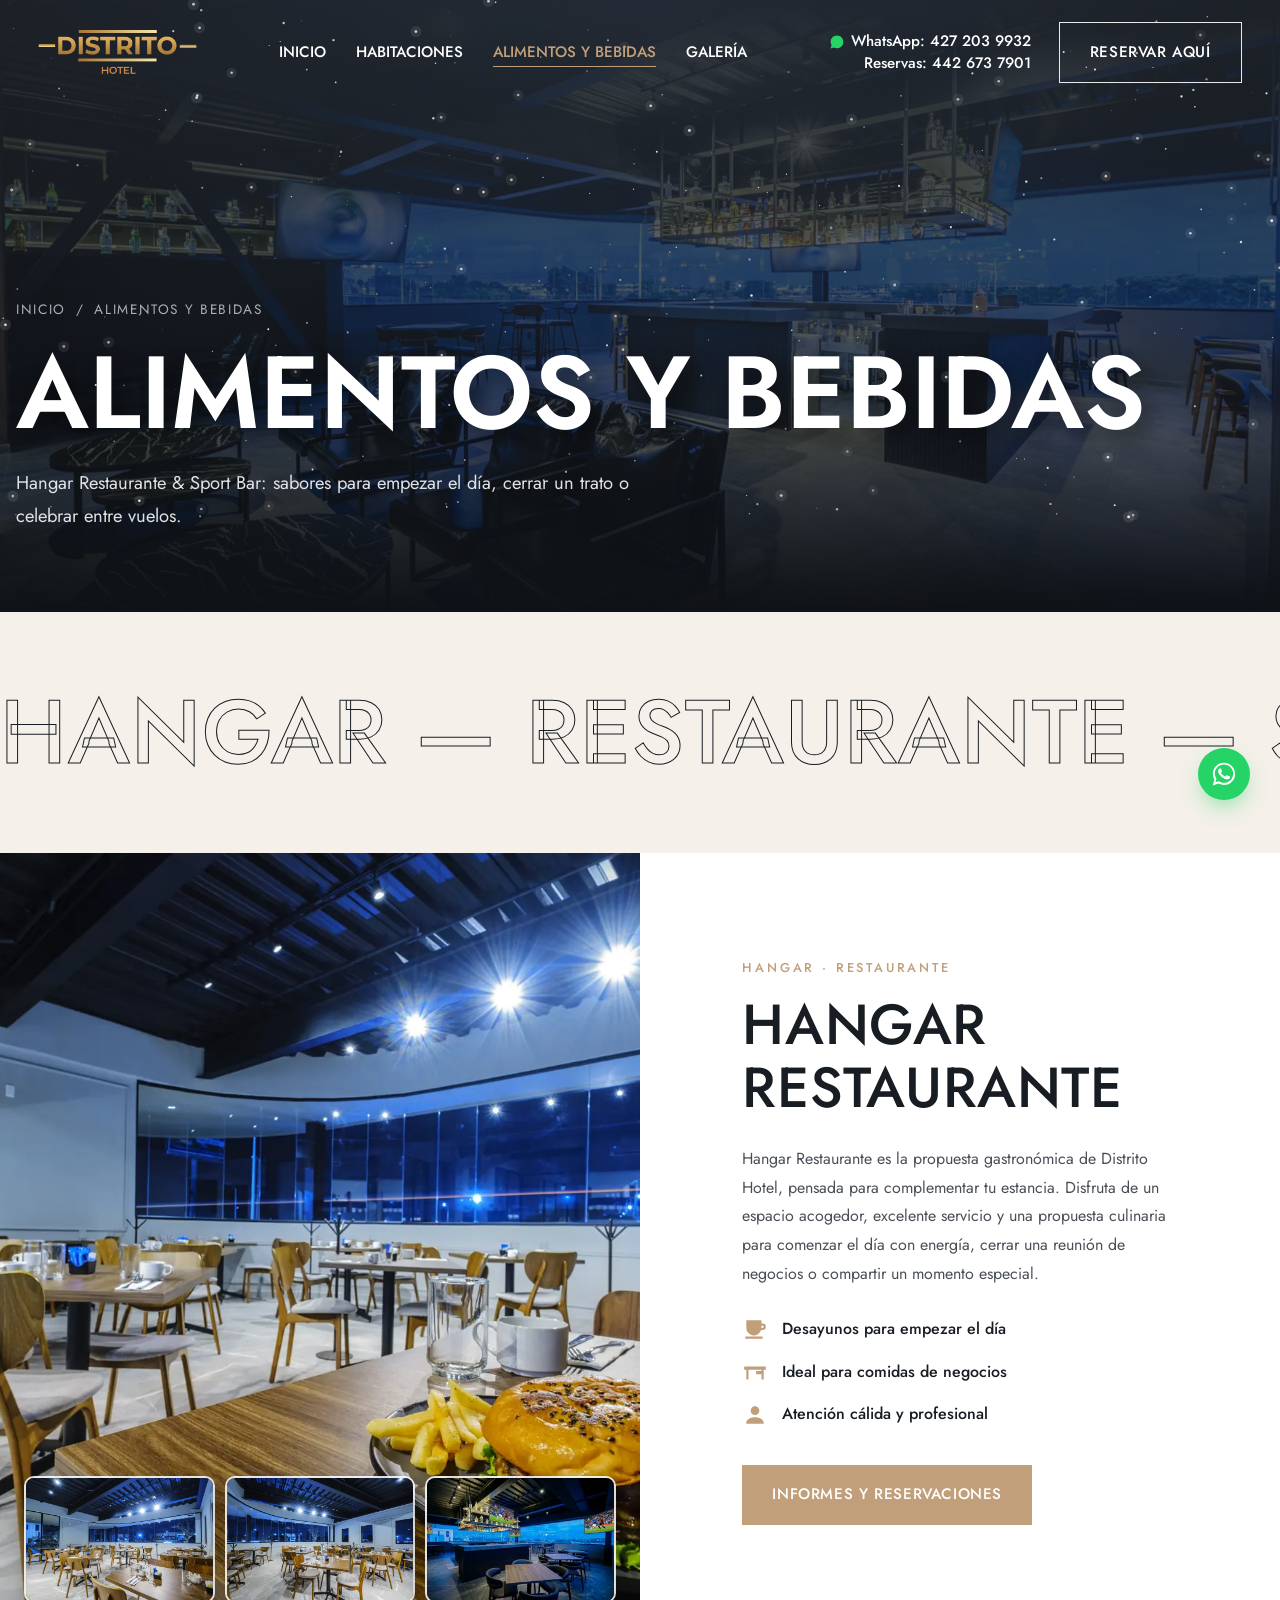
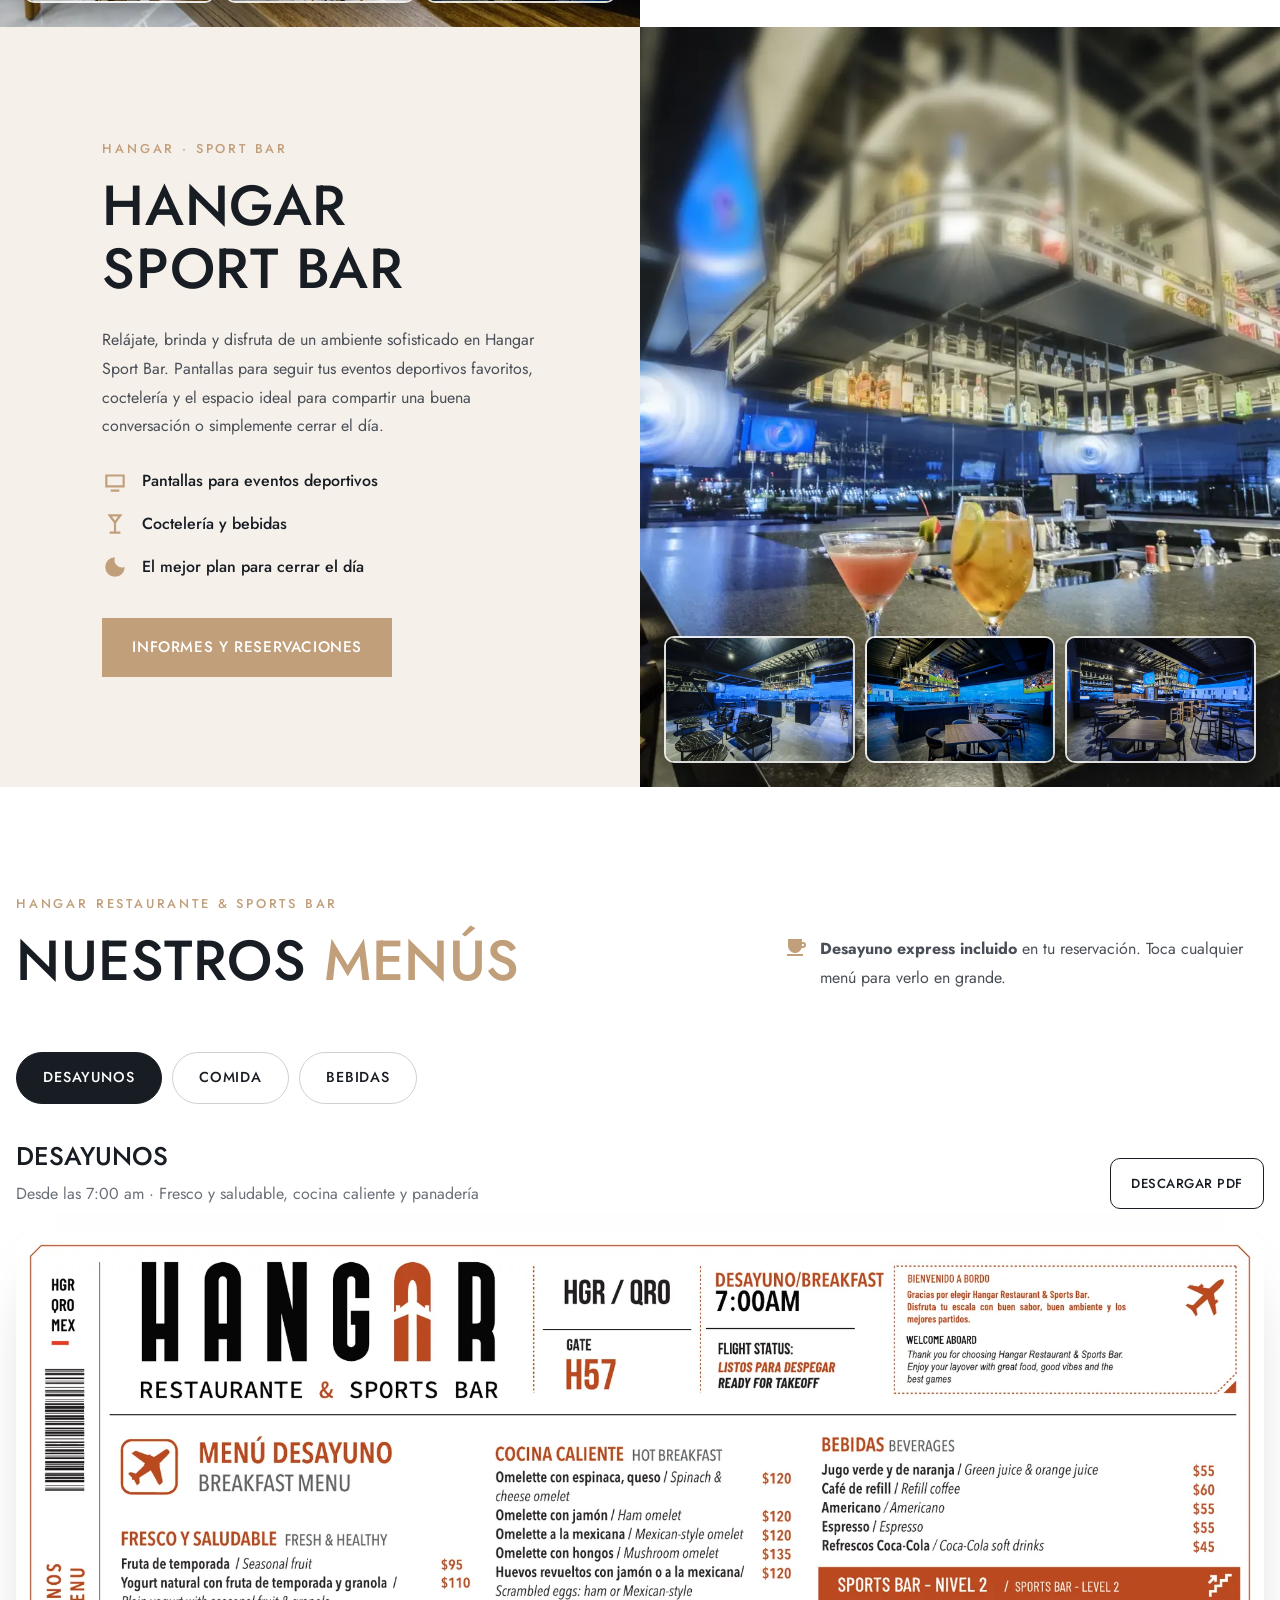
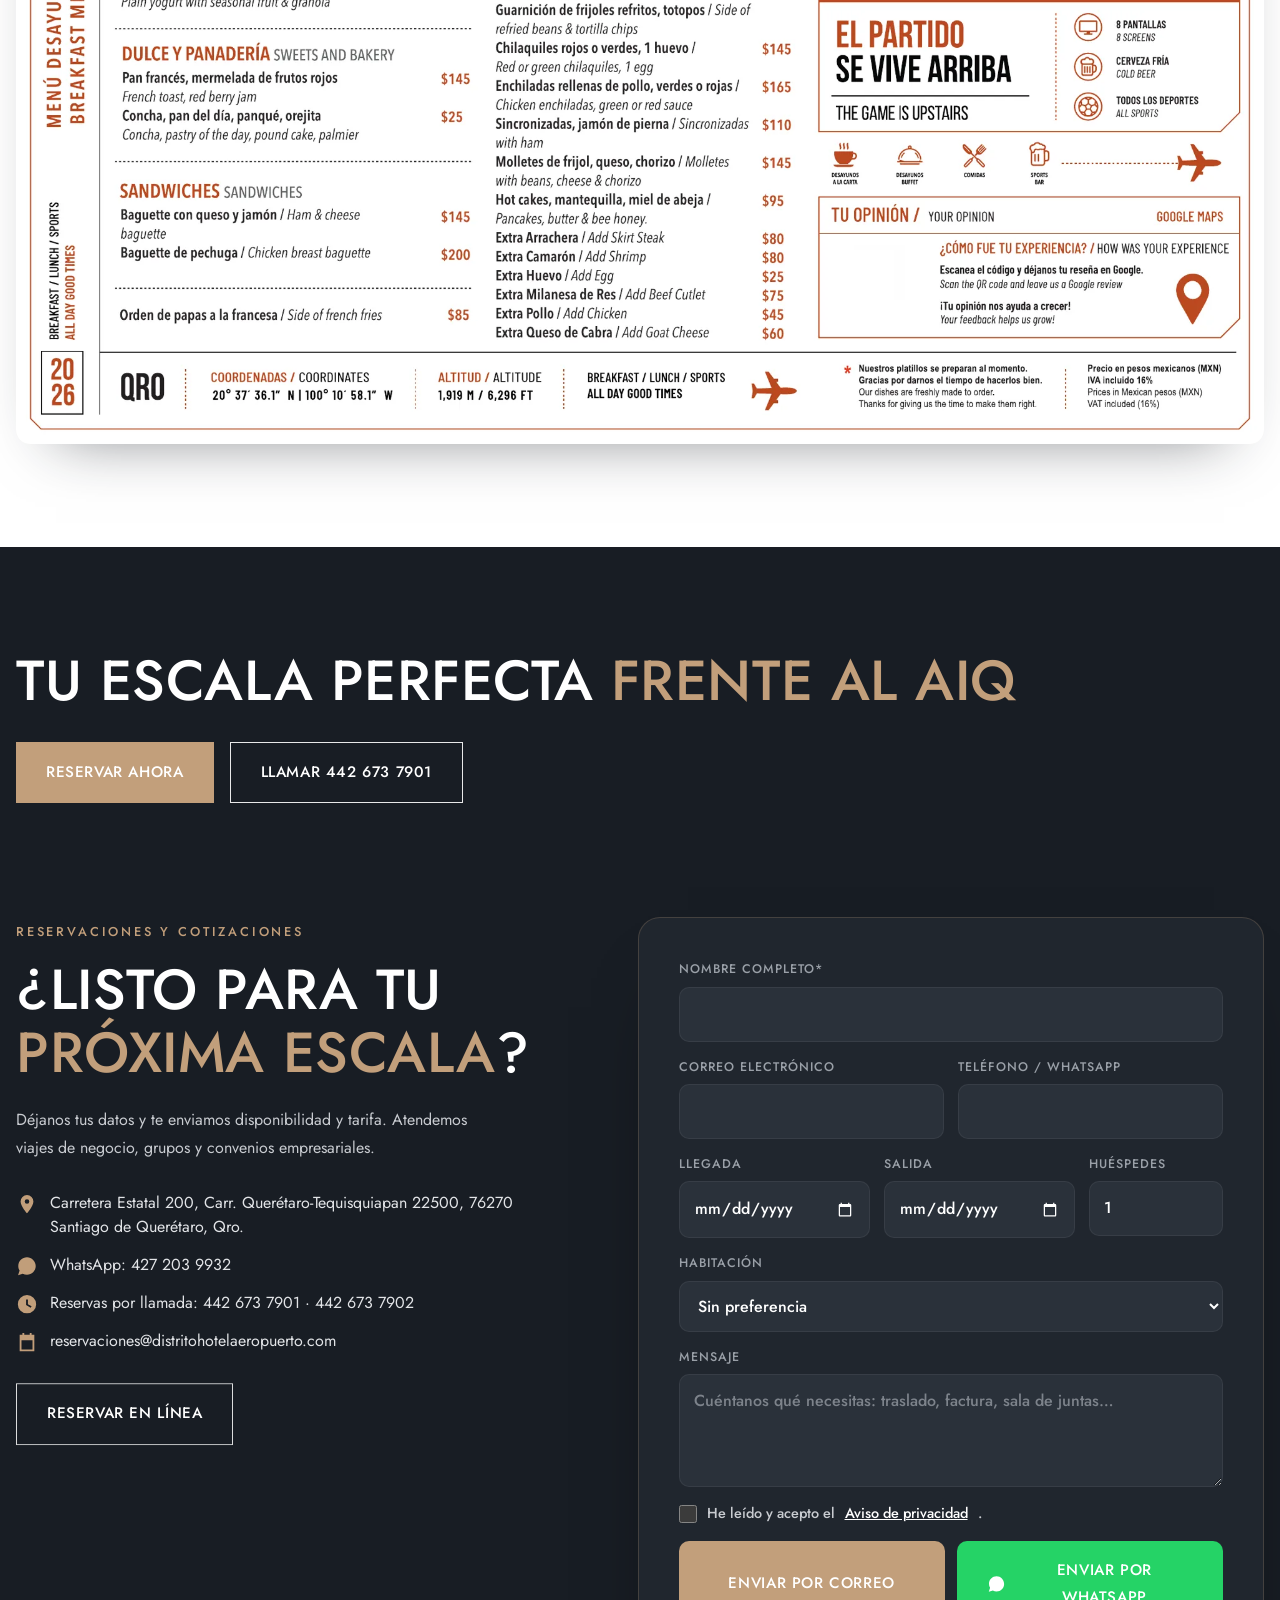
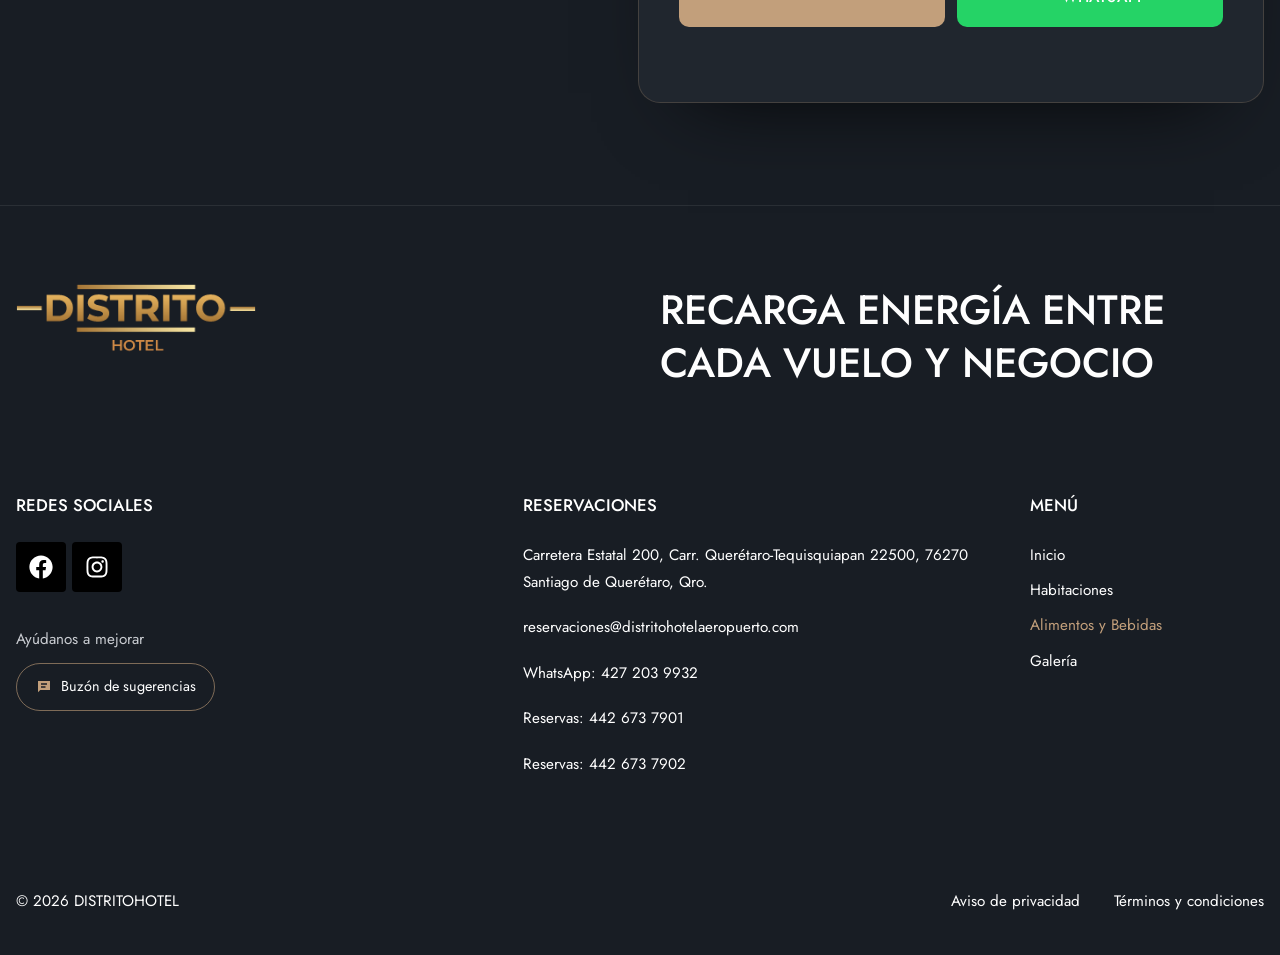
==== commit 952e46d7: "Desayuno express incluido en lugar de desayuno buffet Co-Authored-By: Claude Opus 5.5 <noreply@anthr" ====
--- a/alimentos-y-bebidas/index.html
+++ b/alimentos-y-bebidas/index.html
@@ -22,7 +22,7 @@
   <link rel="preconnect" href="https://fonts.googleapis.com">
   <link rel="preconnect" href="https://fonts.gstatic.com" crossorigin>
   <link href="https://fonts.googleapis.com/css2?family=Jost:wght@400;500;600&display=swap" rel="stylesheet">
-  <link rel="stylesheet" href="../assets/css/styles.css?v=20261110205454">
+  <link rel="stylesheet" href="../assets/css/styles.css?v=20261110215617">
 </head>
 <body class="page-ayb">
   <a class="skip" href="#contenido">Saltar al contenido</a>
@@ -96,7 +96,7 @@
     <section class="menus" id="menus">
       <div class="container">
         <div class="section-head"><div><span class="eyebrow reveal">Hangar Restaurante &amp; Sports Bar</span><h2 class="h2 reveal">Nuestros <span class="gold">menús</span></h2></div>
-          <p class="menus__note reveal"><svg viewBox="0 0 24 24" width="22" height="22" aria-hidden="true"><path d="M4 4h14v3h1a3 3 0 0 1 0 6h-1.3A7 7 0 0 1 4 11V4zm14 5v2h1a1 1 0 0 0 0-2h-1zM3 19h16v2H3v-2z"/></svg><span><strong>Desayuno buffet incluido</strong> en tu reservación. Toca cualquier menú para verlo en grande.</span></p></div>
+          <p class="menus__note reveal"><svg viewBox="0 0 24 24" width="22" height="22" aria-hidden="true"><path d="M4 4h14v3h1a3 3 0 0 1 0 6h-1.3A7 7 0 0 1 4 11V4zm14 5v2h1a1 1 0 0 0 0-2h-1zM3 19h16v2H3v-2z"/></svg><span><strong>Desayuno express incluido</strong> en tu reservación. Toca cualquier menú para verlo en grande.</span></p></div>
         <div class="menu-tabs reveal" role="tablist" aria-label="Menús"><button class="menu-tab is-active" role="tab" aria-selected="true" data-menu="desayunos">Desayunos</button><button class="menu-tab" role="tab" aria-selected="false" data-menu="comida">Comida</button><button class="menu-tab" role="tab" aria-selected="false" data-menu="bebidas">Bebidas</button></div>
         <div class="menu-panel is-active" data-panel="desayunos" role="tabpanel">
           <div class="menu-panel__head"><div><h3>Desayunos</h3><p>Desde las 7:00 am · Fresco y saludable, cocina caliente y panadería</p></div><a class="btn btn--line btn--sm" href="../assets/menus/hangar-desayunos.pdf" target="_blank" rel="noopener" download>Descargar PDF</a></div>
@@ -274,6 +274,6 @@
 
   <script src="../assets/vendor/gsap/gsap.min.js" defer></script>
   <script src="../assets/vendor/gsap/ScrollTrigger.min.js" defer></script>
-  <script src="../assets/js/main.js?v=20261110205454" defer></script>
+  <script src="../assets/js/main.js?v=20261110215617" defer></script>
 </body>
 </html>
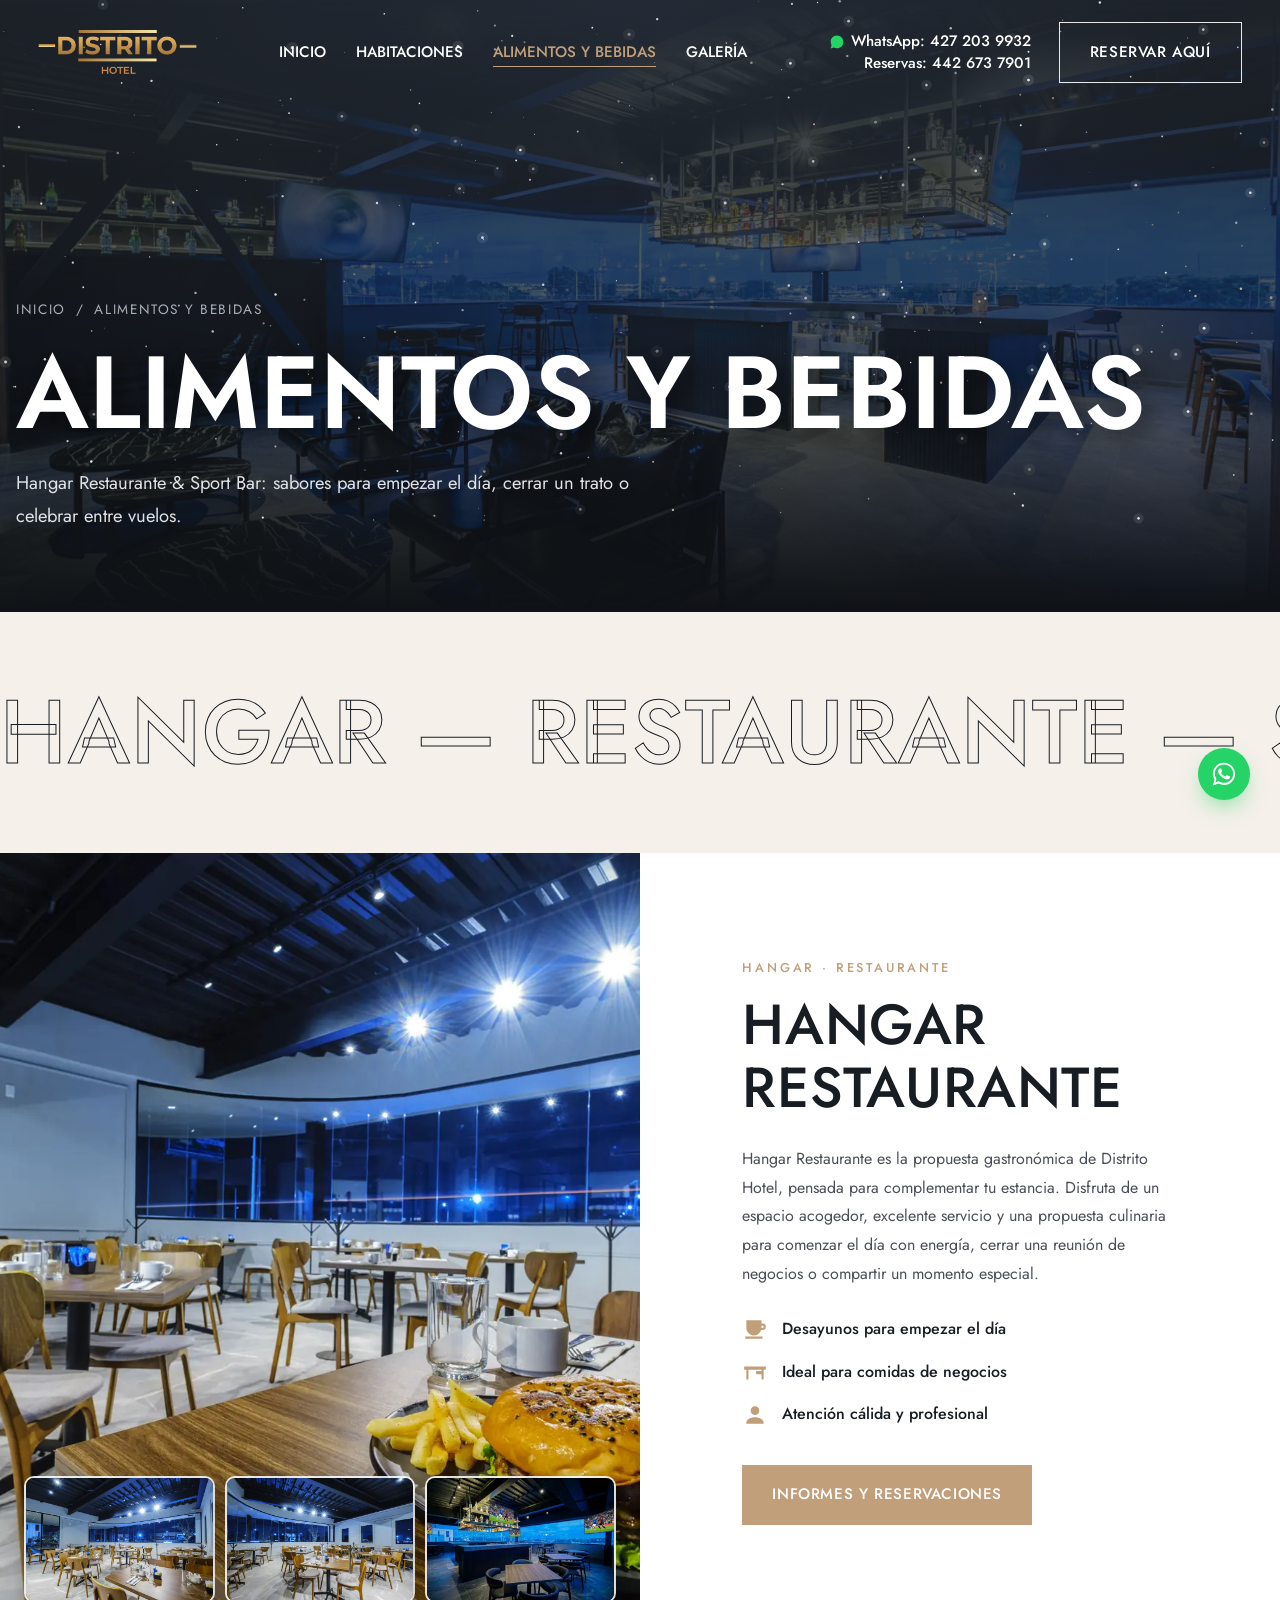
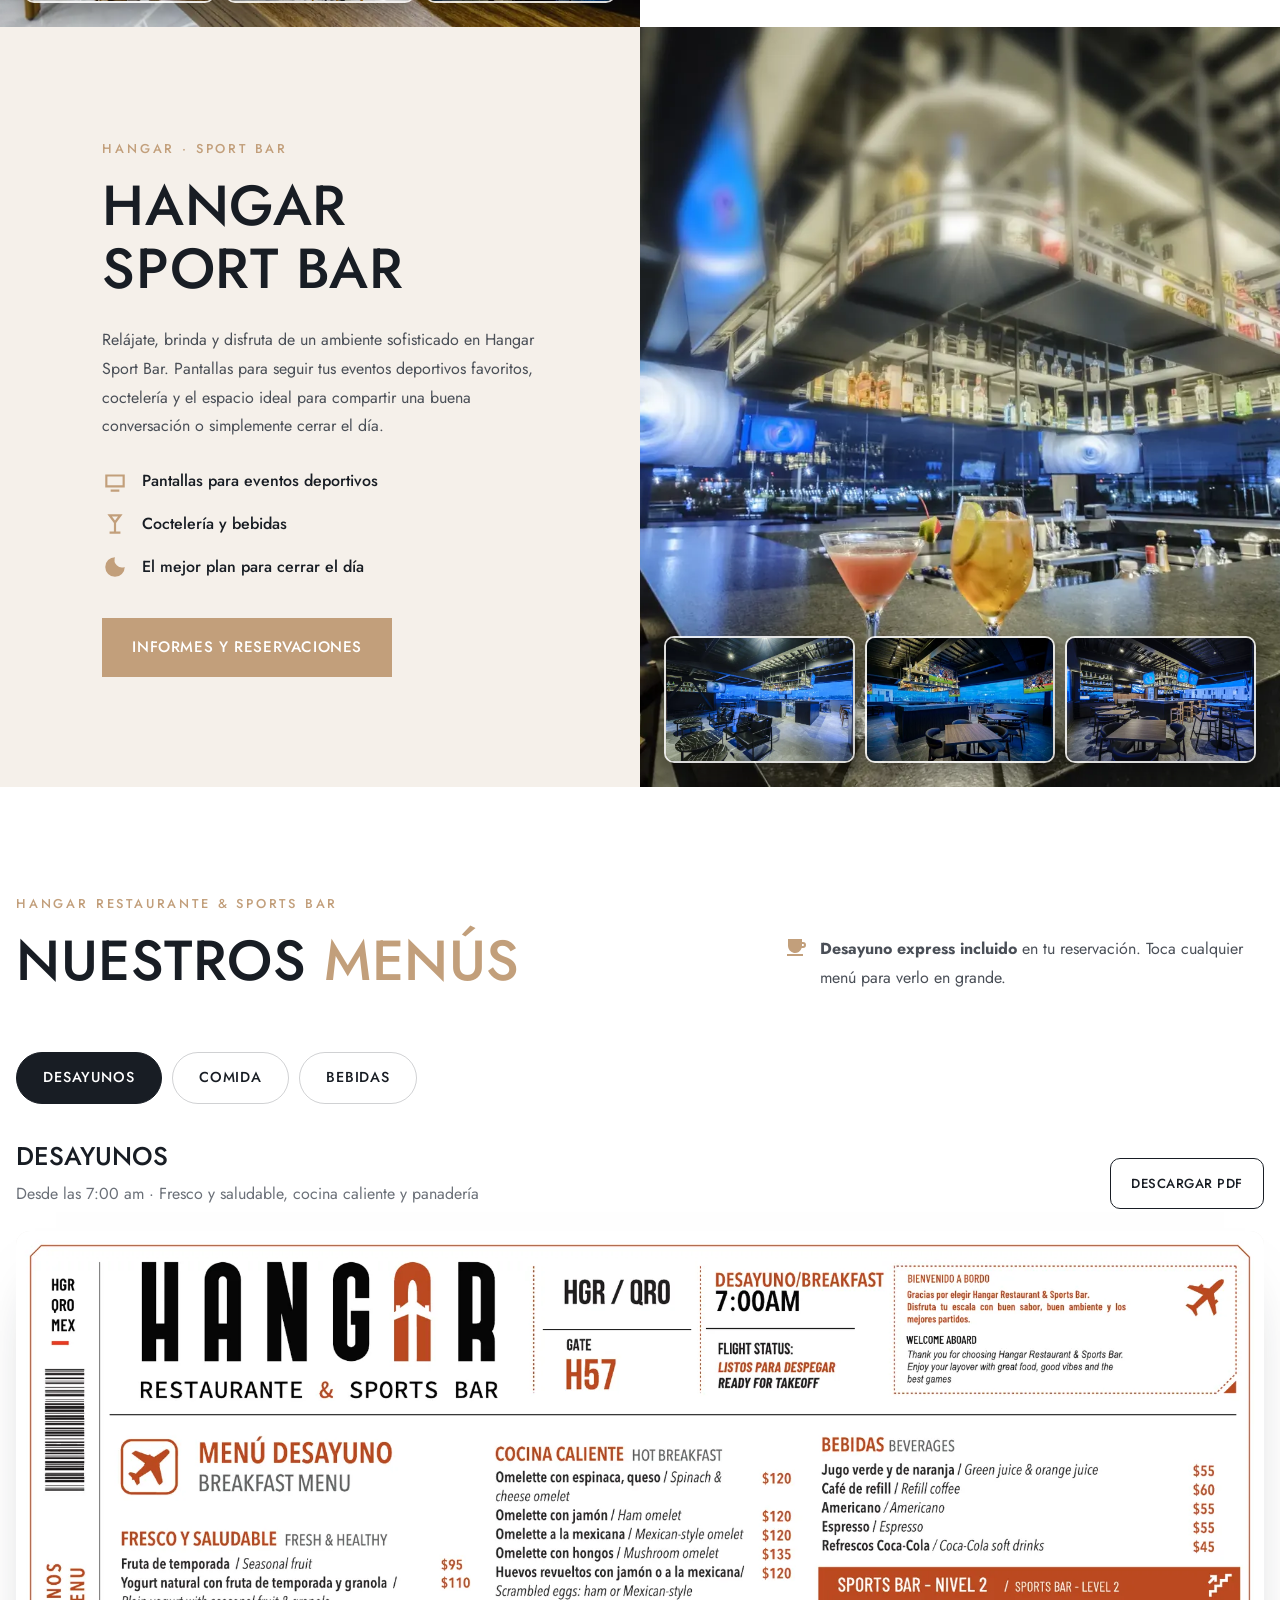
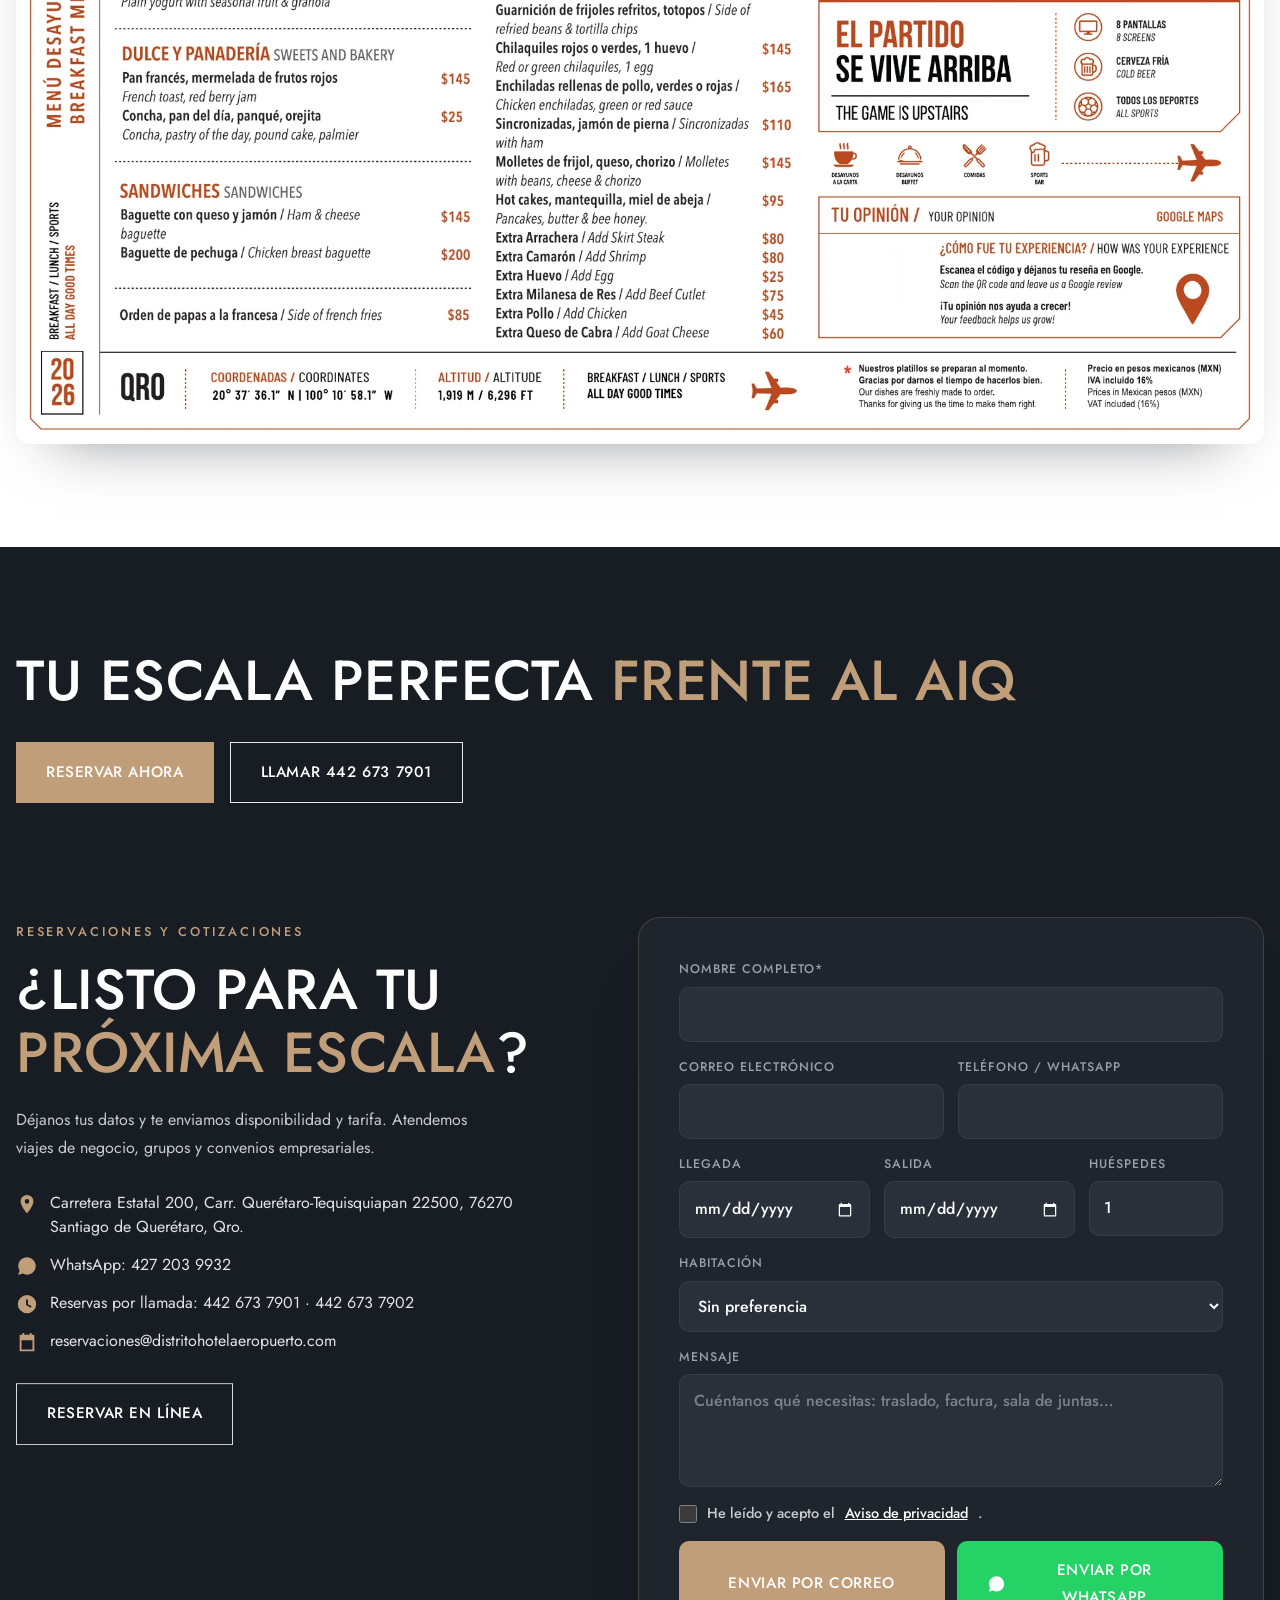
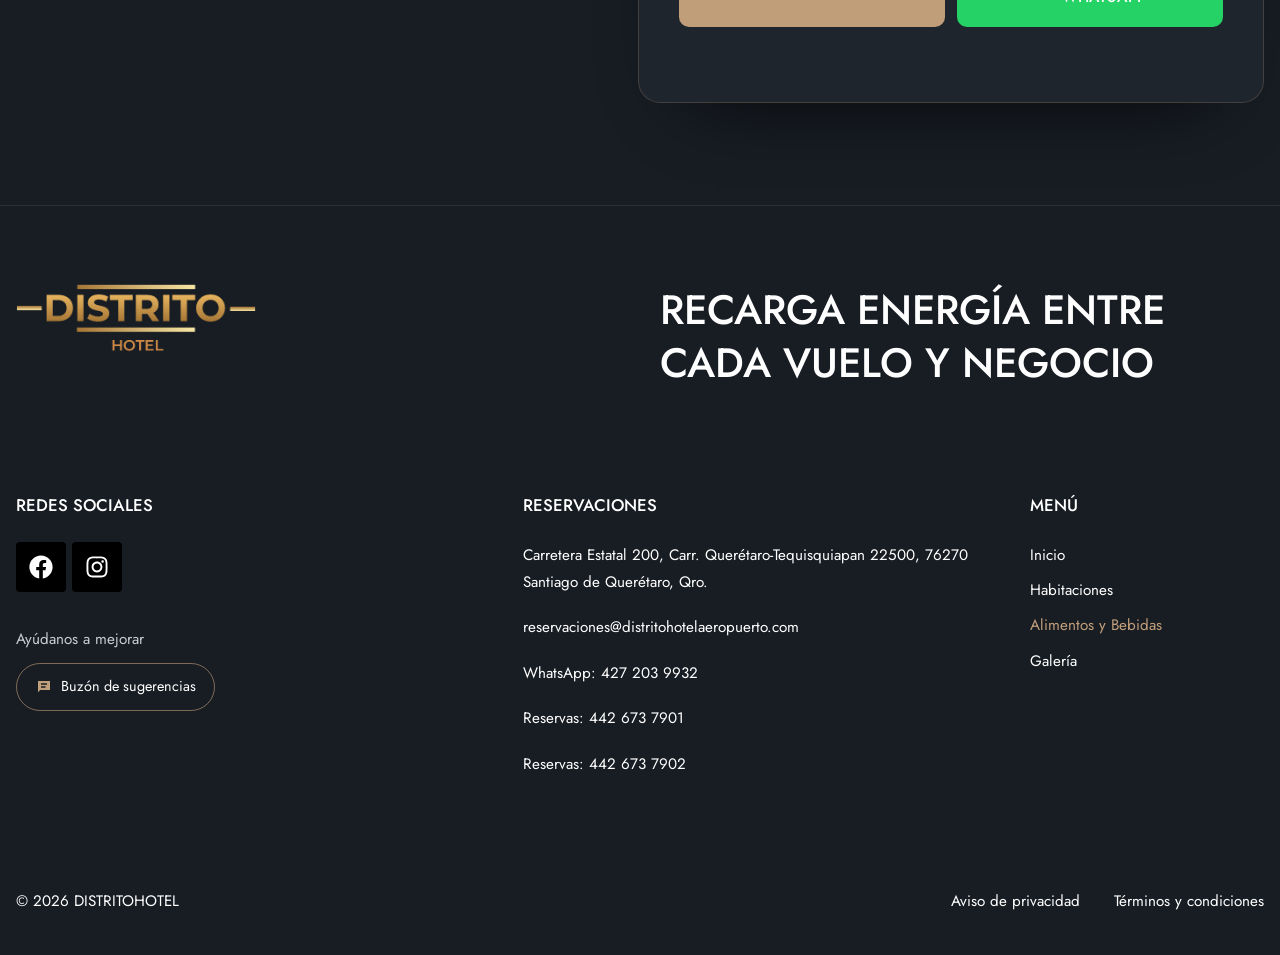
==== commit 3bee189d: "Términos y condiciones completos y alineados con el Aviso de privacidad Co-Authored-By: Claude Opus " ====
--- a/alimentos-y-bebidas/index.html
+++ b/alimentos-y-bebidas/index.html
@@ -22,7 +22,7 @@
   <link rel="preconnect" href="https://fonts.googleapis.com">
   <link rel="preconnect" href="https://fonts.gstatic.com" crossorigin>
   <link href="https://fonts.googleapis.com/css2?family=Jost:wght@400;500;600&display=swap" rel="stylesheet">
-  <link rel="stylesheet" href="../assets/css/styles.css?v=20261110215617">
+  <link rel="stylesheet" href="../assets/css/styles.css?v=20261110220153">
 </head>
 <body class="page-ayb">
   <a class="skip" href="#contenido">Saltar al contenido</a>
@@ -274,6 +274,6 @@
 
   <script src="../assets/vendor/gsap/gsap.min.js" defer></script>
   <script src="../assets/vendor/gsap/ScrollTrigger.min.js" defer></script>
-  <script src="../assets/js/main.js?v=20261110215617" defer></script>
+  <script src="../assets/js/main.js?v=20261110220153" defer></script>
 </body>
 </html>
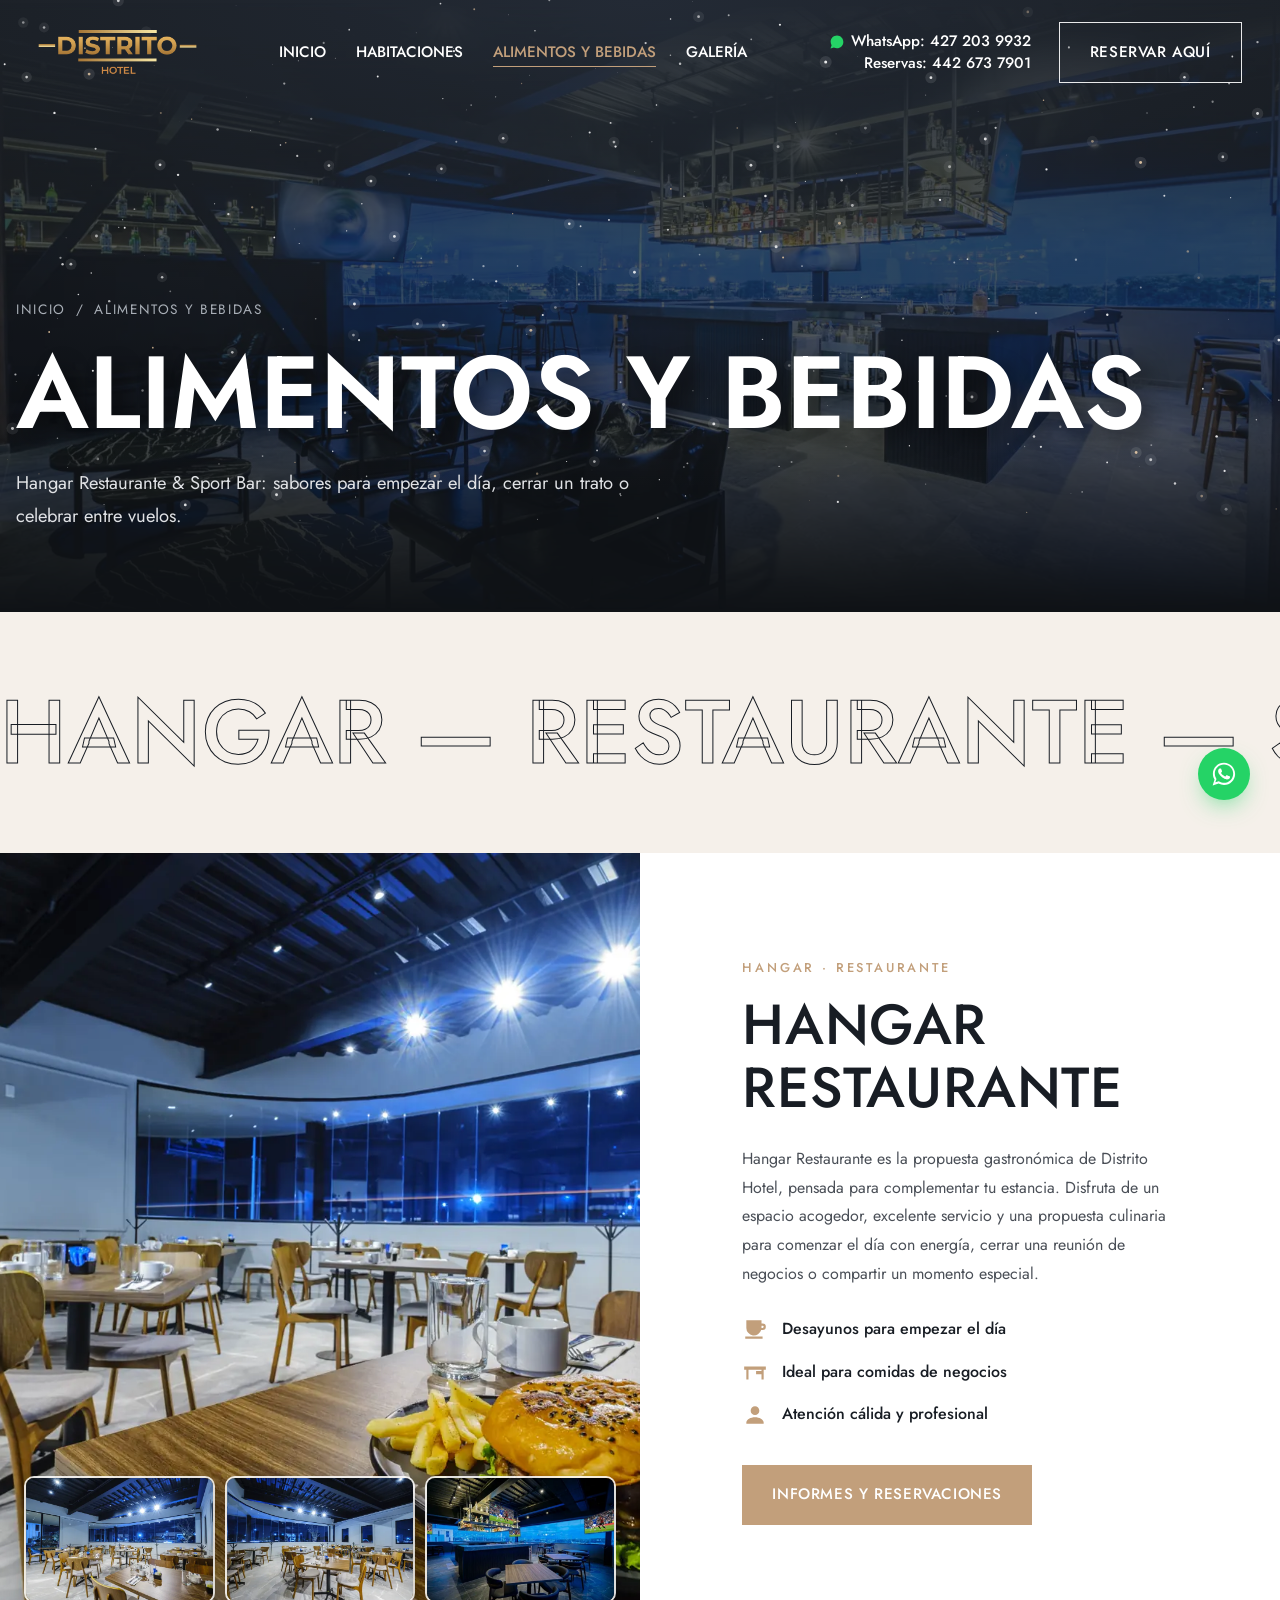
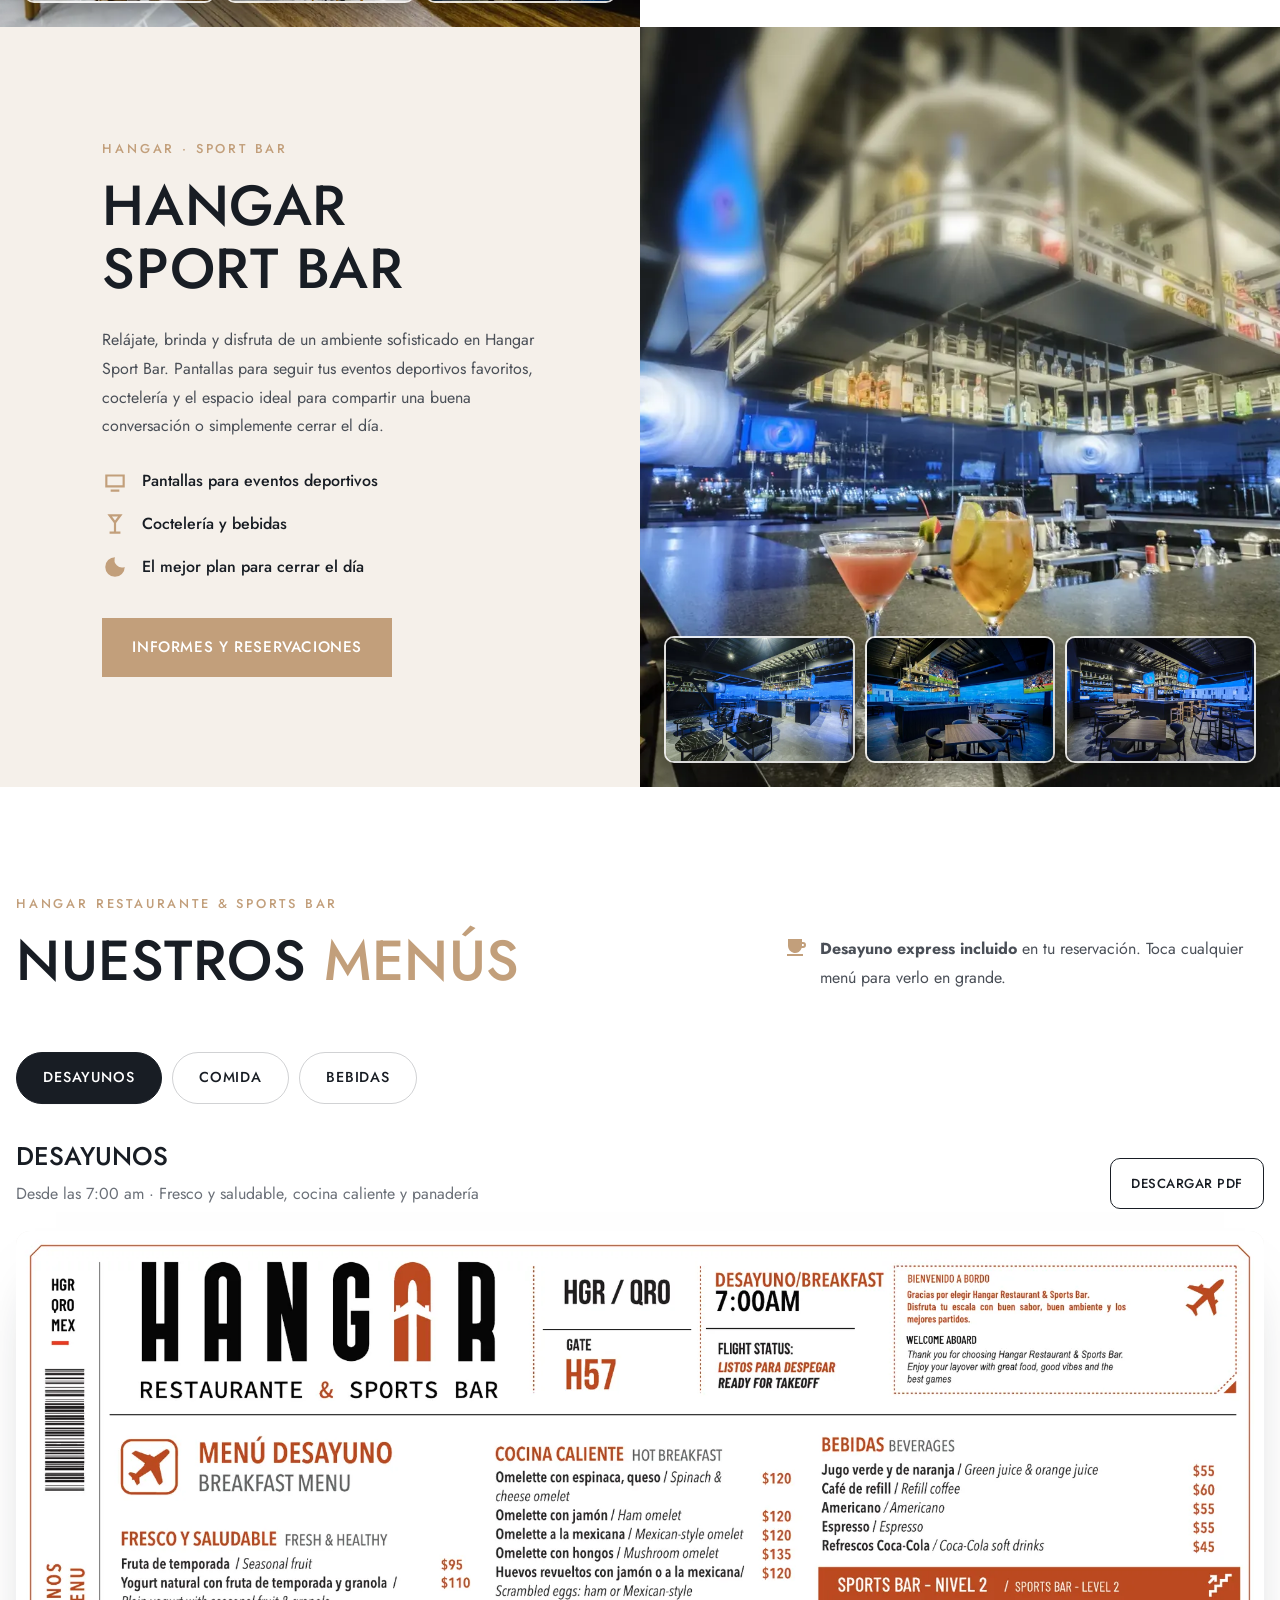
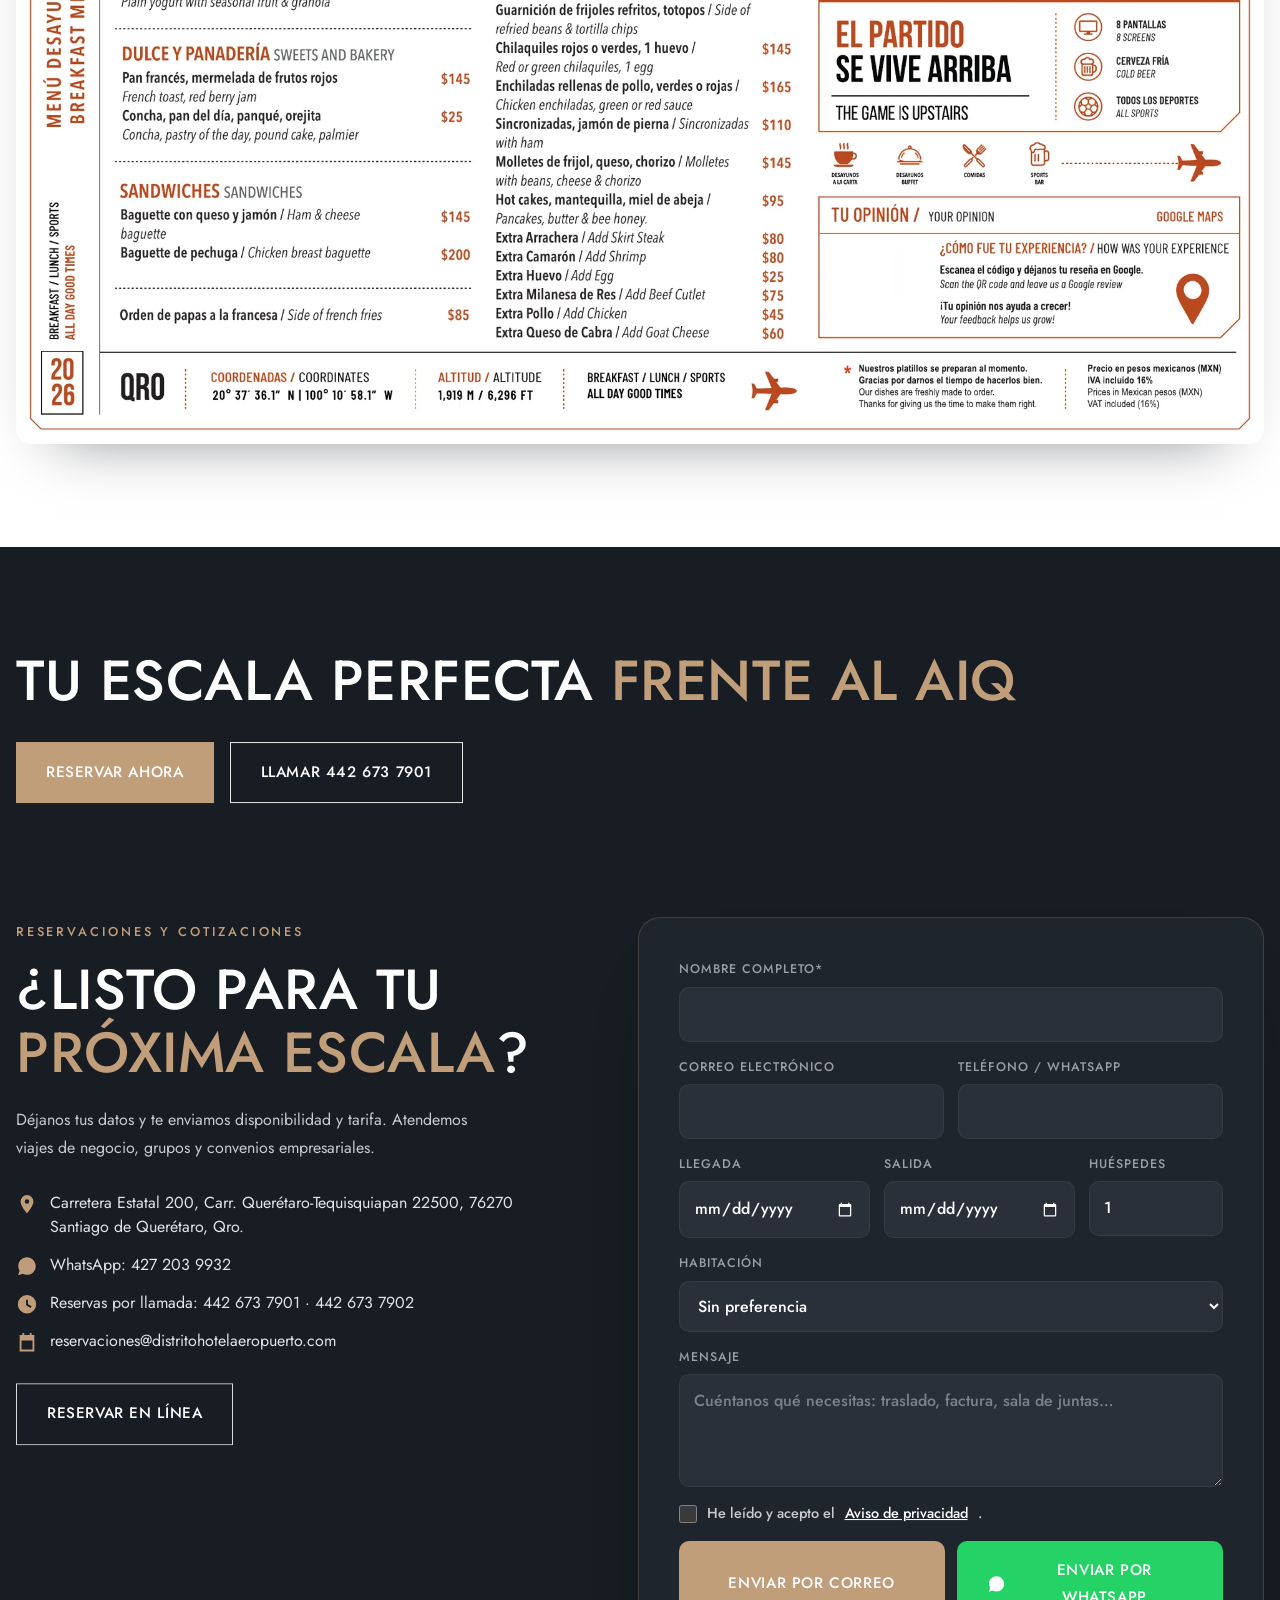
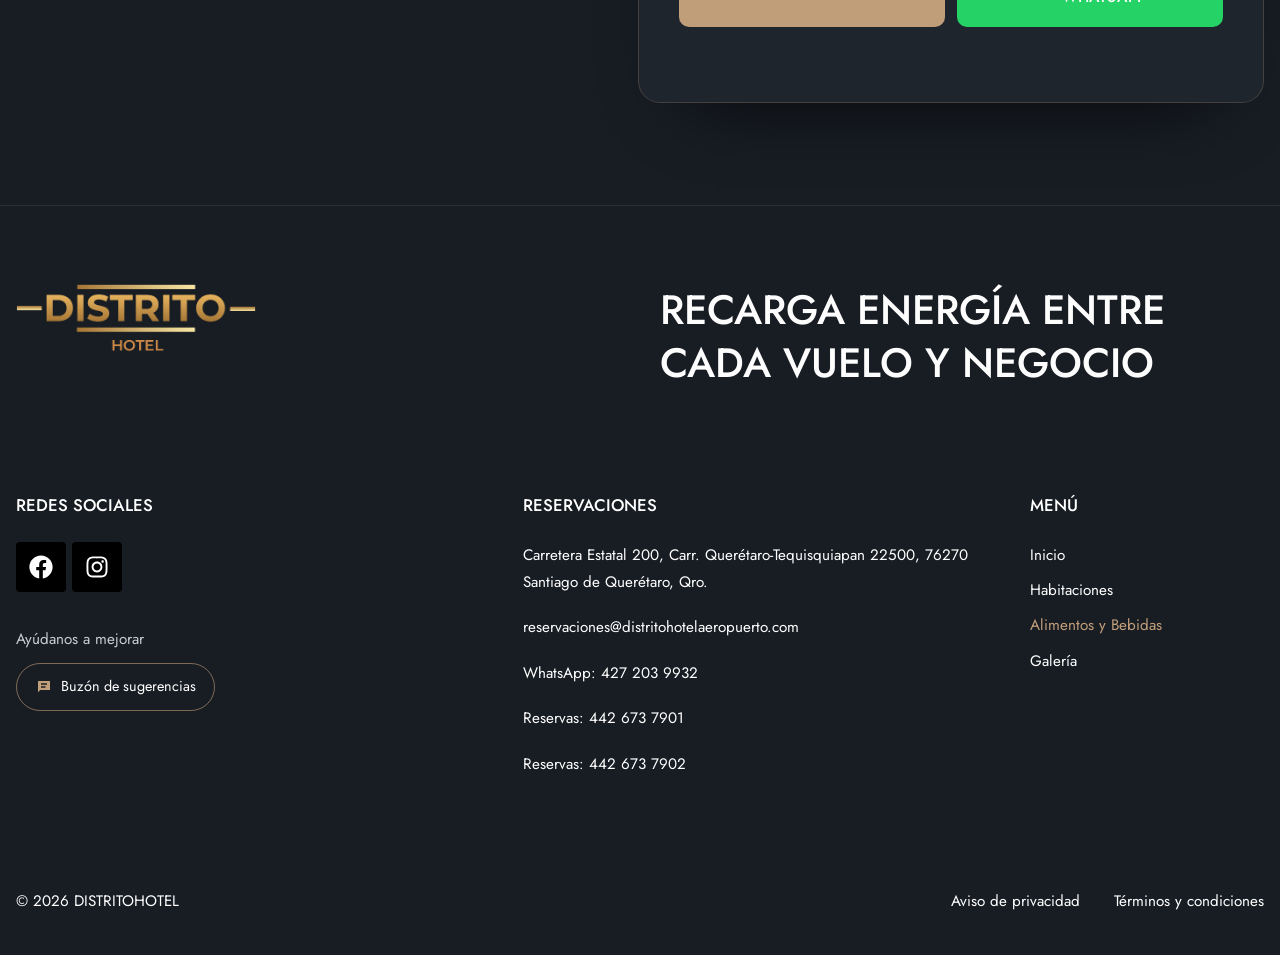
==== commit 5500f0d8: "Traslado al aeropuerto disponible las 24 horas Co-Authored-By: Claude Opus 5.5 <noreply@anthropic.co" ====
--- a/alimentos-y-bebidas/index.html
+++ b/alimentos-y-bebidas/index.html
@@ -22,7 +22,7 @@
   <link rel="preconnect" href="https://fonts.googleapis.com">
   <link rel="preconnect" href="https://fonts.gstatic.com" crossorigin>
   <link href="https://fonts.googleapis.com/css2?family=Jost:wght@400;500;600&display=swap" rel="stylesheet">
-  <link rel="stylesheet" href="../assets/css/styles.css?v=20261110220153">
+  <link rel="stylesheet" href="../assets/css/styles.css?v=20261110220707">
 </head>
 <body class="page-ayb">
   <a class="skip" href="#contenido">Saltar al contenido</a>
@@ -274,6 +274,6 @@
 
   <script src="../assets/vendor/gsap/gsap.min.js" defer></script>
   <script src="../assets/vendor/gsap/ScrollTrigger.min.js" defer></script>
-  <script src="../assets/js/main.js?v=20261110220153" defer></script>
+  <script src="../assets/js/main.js?v=20261110220707" defer></script>
 </body>
 </html>
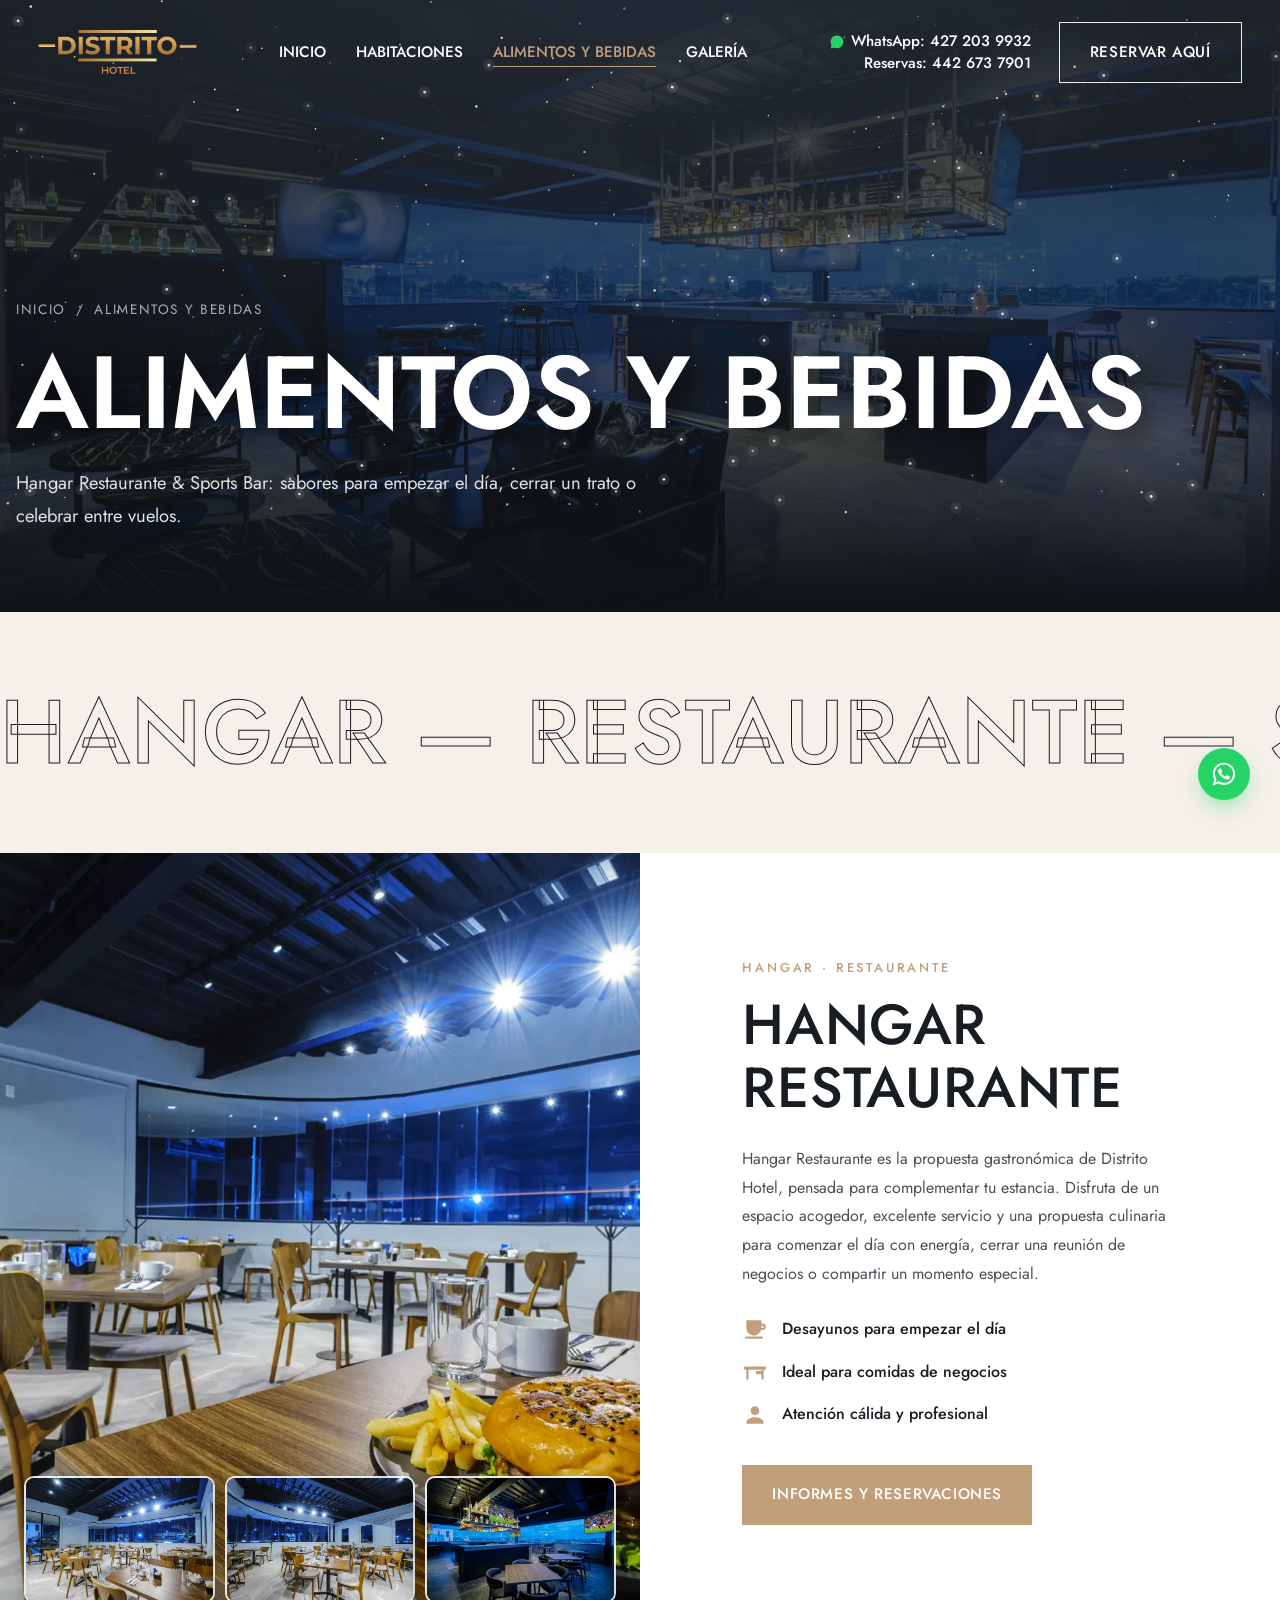
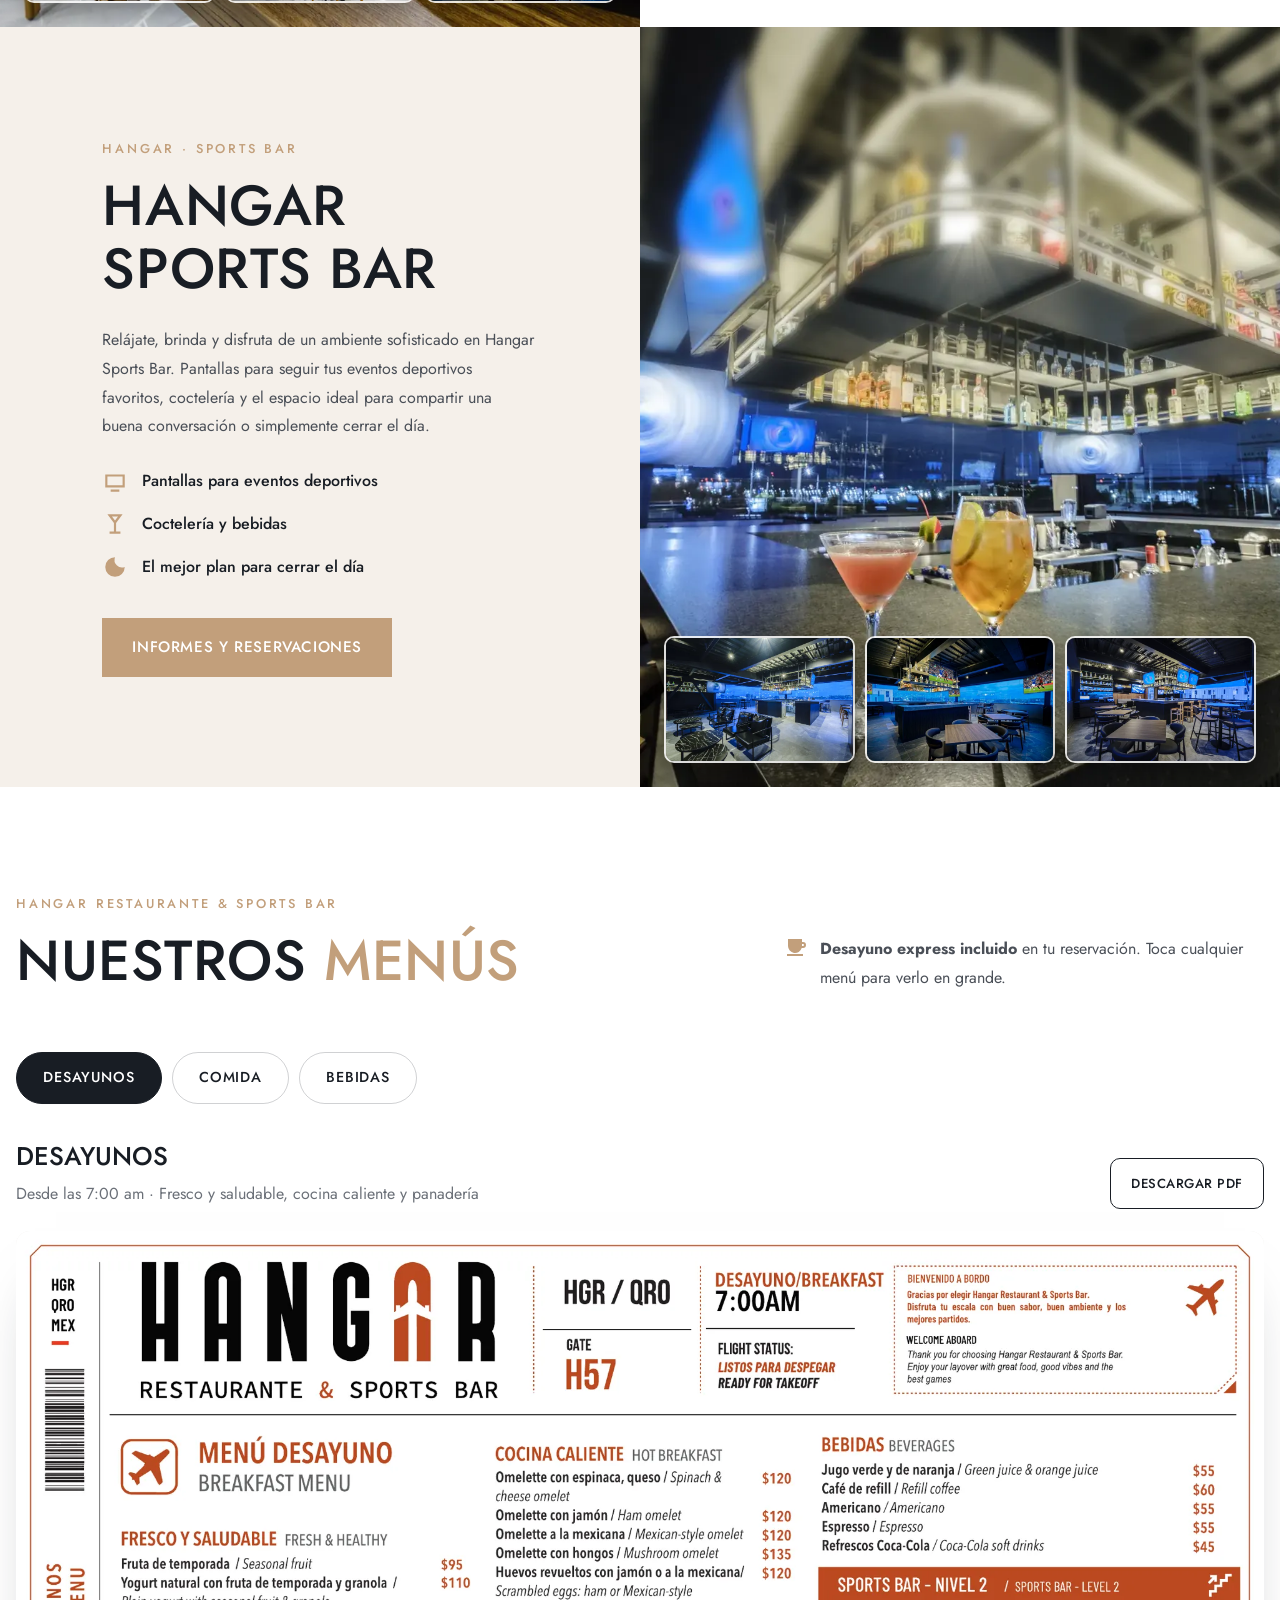
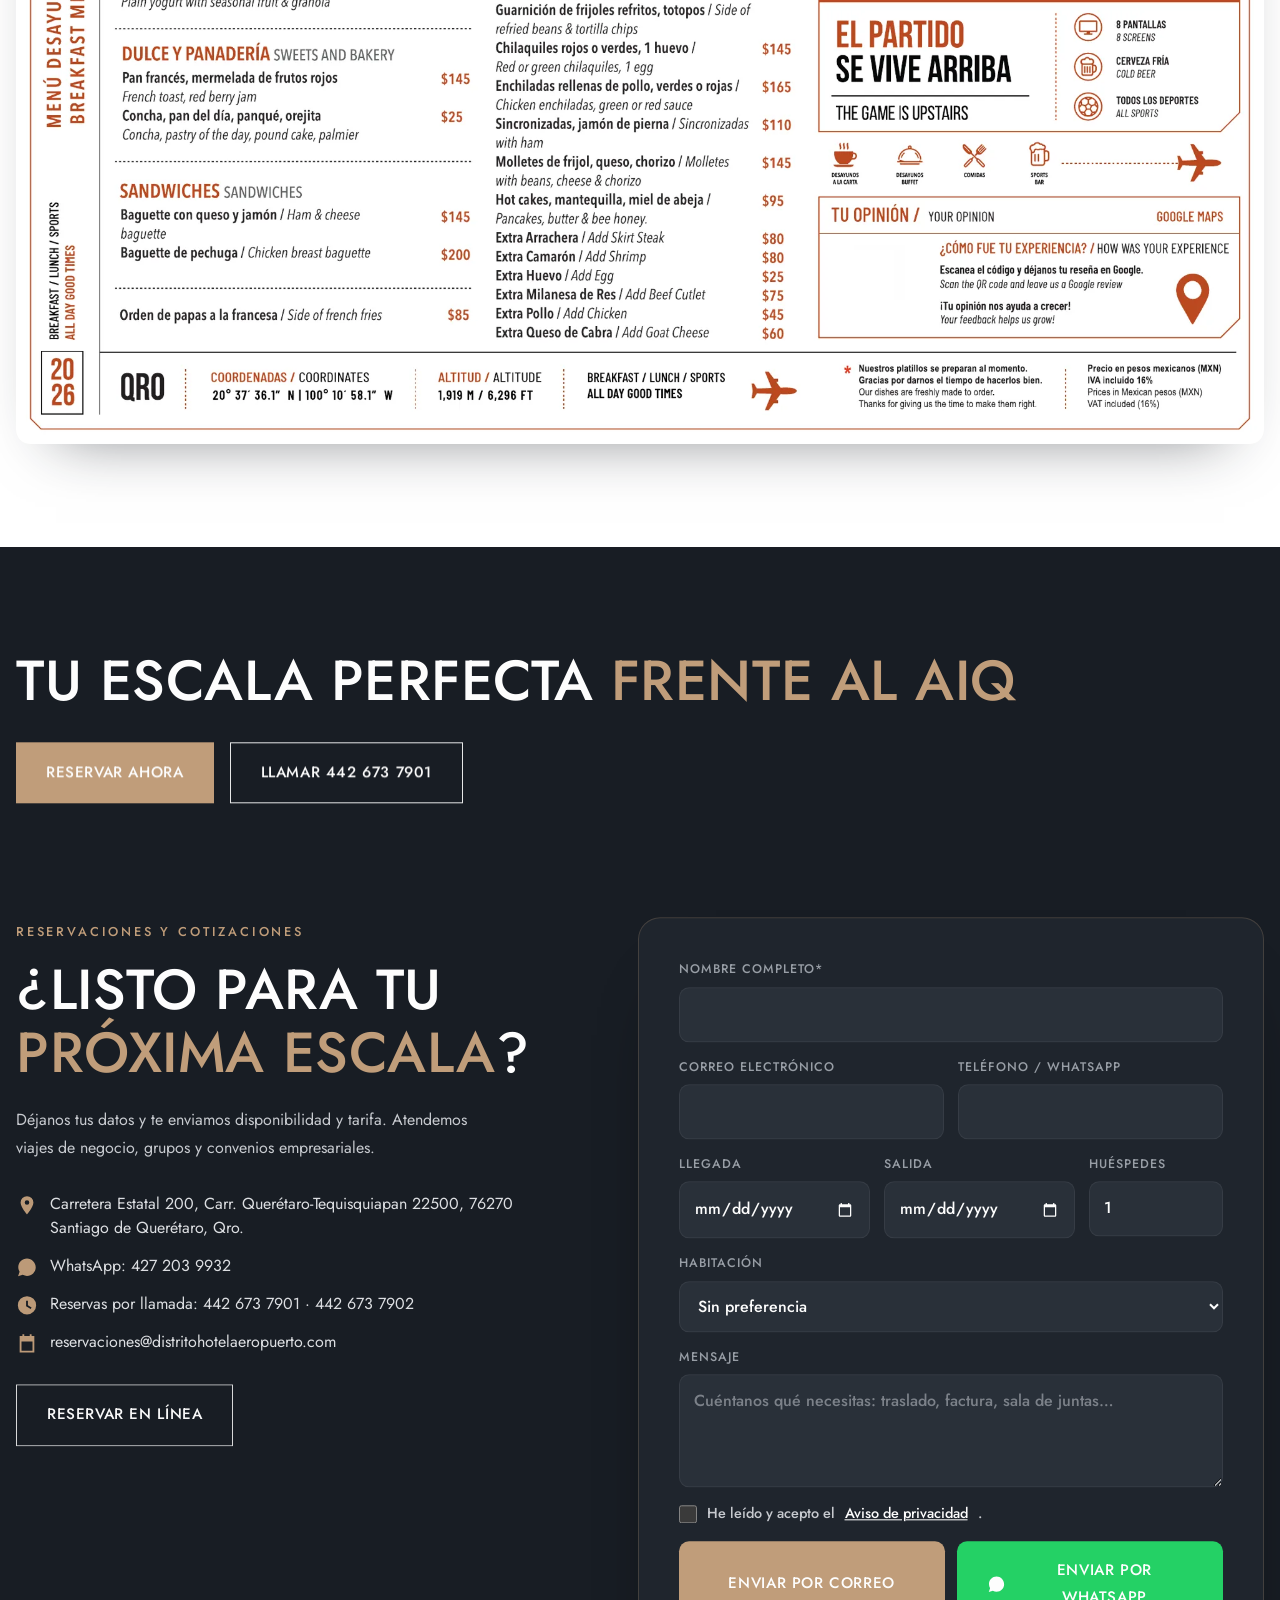
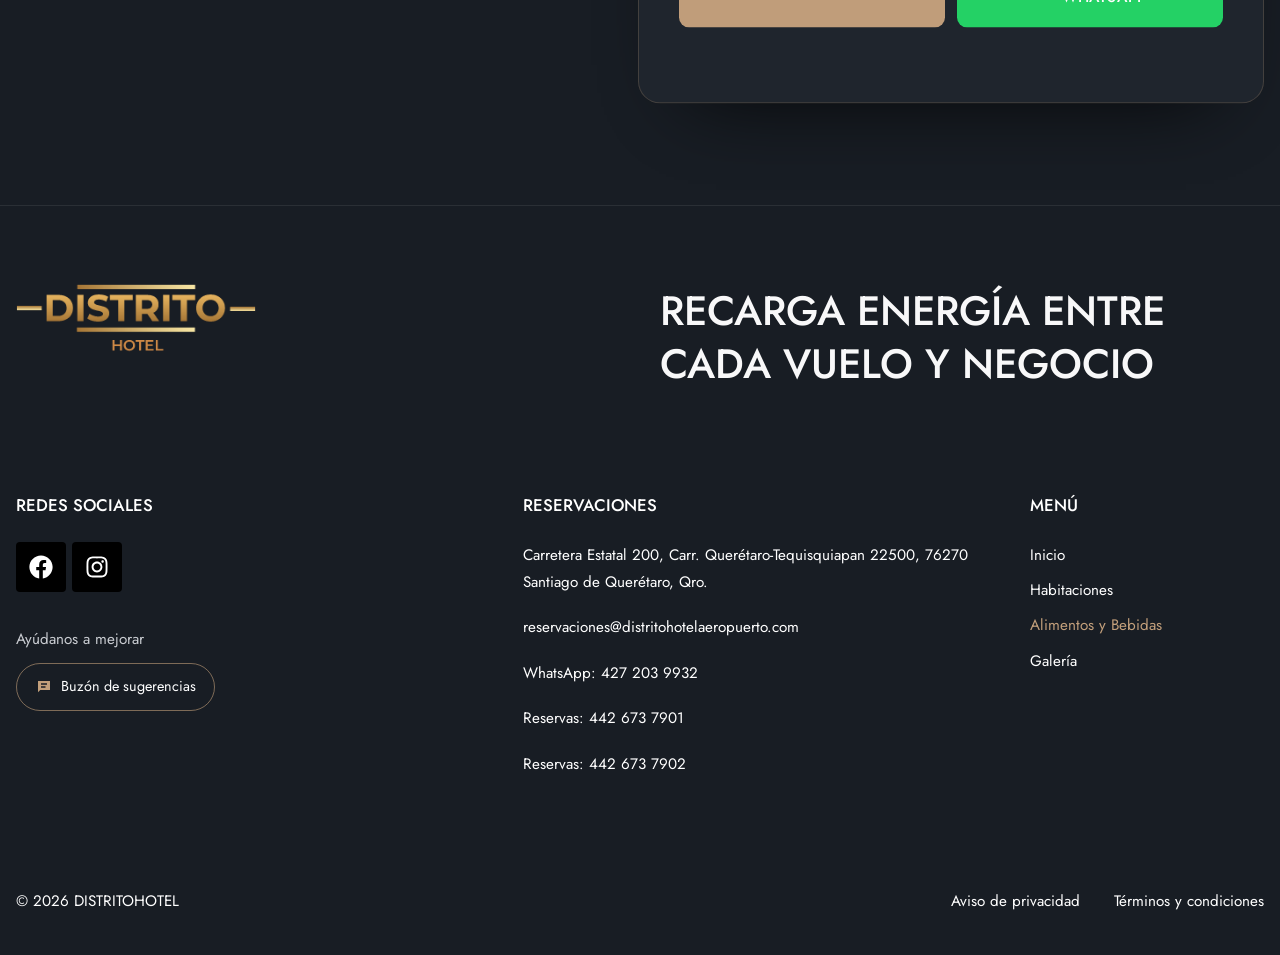
==== commit f887b1a3: "Sports Bar en lugar de Sport Bar en todo el sitio Co-Authored-By: Claude Opus 5.5 <noreply@anthropic" ====
--- a/alimentos-y-bebidas/index.html
+++ b/alimentos-y-bebidas/index.html
@@ -3,16 +3,16 @@
 <head>
   <meta charset="UTF-8">
   <meta name="viewport" content="width=device-width, initial-scale=1">
-  <title>Alimentos y Bebidas | Hangar Restaurante & Sport Bar — Distrito Hotel Querétaro</title>
-  <meta name="description" content="Hangar Restaurante y Hangar Sport Bar en Distrito Hotel, frente al Aeropuerto de Querétaro. Desayunos, comidas de negocios, coctelería y pantallas para eventos deportivos.">
+  <title>Alimentos y Bebidas | Hangar Restaurante & Sports Bar — Distrito Hotel Querétaro</title>
+  <meta name="description" content="Hangar Restaurante y Hangar Sports Bar en Distrito Hotel, frente al Aeropuerto de Querétaro. Desayunos, comidas de negocios, coctelería y pantallas para eventos deportivos.">
   <meta name="robots" content="index, follow, max-image-preview:large">
   <link rel="canonical" href="https://distritohotelaeropuerto.com/alimentos-y-bebidas/">
   <meta name="theme-color" content="#181D24">
   <meta property="og:type" content="website">
   <meta property="og:locale" content="es_MX">
   <meta property="og:site_name" content="Distrito Hotel">
-  <meta property="og:title" content="Alimentos y Bebidas | Hangar Restaurante & Sport Bar — Distrito Hotel Querétaro">
-  <meta property="og:description" content="Hangar Restaurante y Hangar Sport Bar en Distrito Hotel, frente al Aeropuerto de Querétaro. Desayunos, comidas de negocios, coctelería y pantallas para eventos deportivos.">
+  <meta property="og:title" content="Alimentos y Bebidas | Hangar Restaurante & Sports Bar — Distrito Hotel Querétaro">
+  <meta property="og:description" content="Hangar Restaurante y Hangar Sports Bar en Distrito Hotel, frente al Aeropuerto de Querétaro. Desayunos, comidas de negocios, coctelería y pantallas para eventos deportivos.">
   <meta property="og:url" content="https://distritohotelaeropuerto.com/alimentos-y-bebidas/">
   <meta property="og:image" content="https://distritohotelaeropuerto.com/assets/img/hangar/bar-2.webp?v=0ea69615">
   <meta name="twitter:card" content="summary_large_image">
@@ -22,7 +22,7 @@
   <link rel="preconnect" href="https://fonts.googleapis.com">
   <link rel="preconnect" href="https://fonts.gstatic.com" crossorigin>
   <link href="https://fonts.googleapis.com/css2?family=Jost:wght@400;500;600&display=swap" rel="stylesheet">
-  <link rel="stylesheet" href="../assets/css/styles.css?v=20261110220707">
+  <link rel="stylesheet" href="../assets/css/styles.css?v=20261110220928">
 </head>
 <body class="page-ayb">
   <a class="skip" href="#contenido">Saltar al contenido</a>
@@ -54,12 +54,12 @@
       <div class="container page-hero__inner">
         <nav class="crumbs" aria-label="Migas de pan"><a href="/">Inicio</a><span>/</span><span aria-current="page">Alimentos y Bebidas</span></nav>
         <h1 class="page-hero__title">Alimentos y Bebidas</h1>
-        <p class="page-hero__sub">Hangar Restaurante &amp; Sport Bar: sabores para empezar el día, cerrar un trato o celebrar entre vuelos.</p>
+        <p class="page-hero__sub">Hangar Restaurante &amp; Sports Bar: sabores para empezar el día, cerrar un trato o celebrar entre vuelos.</p>
       </div>
     </section>
 
     <section class="marquee marquee--cream" aria-hidden="true">
-      <div class="marquee__track"><span>HANGAR — RESTAURANTE — SPORT BAR — COCTELERÍA — </span><span>HANGAR — RESTAURANTE — SPORT BAR — COCTELERÍA — </span></div>
+      <div class="marquee__track"><span>HANGAR — RESTAURANTE — SPORTS BAR — COCTELERÍA — </span><span>HANGAR — RESTAURANTE — SPORTS BAR — COCTELERÍA — </span></div>
     </section>
 
     <section class="venue" id="restaurante">
@@ -78,18 +78,18 @@
       </div>
     </section>
     <section class="venue venue--rev" id="sport-bar">
-      <div class="venue__media reveal"><img src="../assets/img/hangar/bar-4.webp?v=8c4158ec" alt="Hangar Sport Bar en Distrito Hotel Aeropuerto Querétaro" width="1600" height="1066" loading="lazy">
-        <div class="venue__strip"><img src="../assets/img/hangar/bar-1-sm.webp?v=3e3be869" alt="Hangar Sport Bar" loading="lazy" width="640" height="426"><img src="../assets/img/hangar/bar-2-sm.webp?v=c90a8200" alt="Hangar Sport Bar" loading="lazy" width="640" height="426"><img src="../assets/img/hangar/bar-3-sm.webp?v=572e67f9" alt="Hangar Sport Bar" loading="lazy" width="640" height="426"></div></div>
+      <div class="venue__media reveal"><img src="../assets/img/hangar/bar-4.webp?v=8c4158ec" alt="Hangar Sports Bar en Distrito Hotel Aeropuerto Querétaro" width="1600" height="1066" loading="lazy">
+        <div class="venue__strip"><img src="../assets/img/hangar/bar-1-sm.webp?v=3e3be869" alt="Hangar Sports Bar" loading="lazy" width="640" height="426"><img src="../assets/img/hangar/bar-2-sm.webp?v=c90a8200" alt="Hangar Sports Bar" loading="lazy" width="640" height="426"><img src="../assets/img/hangar/bar-3-sm.webp?v=572e67f9" alt="Hangar Sports Bar" loading="lazy" width="640" height="426"></div></div>
       <div class="venue__text">
-        <span class="eyebrow reveal">Hangar · Sport Bar</span>
-        <h2 class="h2 reveal">Hangar Sport Bar</h2>
-        <p class="reveal">Relájate, brinda y disfruta de un ambiente sofisticado en Hangar Sport Bar. Pantallas para seguir tus eventos deportivos favoritos, coctelería y el espacio ideal para compartir una buena conversación o simplemente cerrar el día.</p>
+        <span class="eyebrow reveal">Hangar · Sports Bar</span>
+        <h2 class="h2 reveal">Hangar Sports Bar</h2>
+        <p class="reveal">Relájate, brinda y disfruta de un ambiente sofisticado en Hangar Sports Bar. Pantallas para seguir tus eventos deportivos favoritos, coctelería y el espacio ideal para compartir una buena conversación o simplemente cerrar el día.</p>
         <ul class="venue__feats reveal">
               <li><svg viewBox="0 0 24 24" width="22" height="22" aria-hidden="true"><path d="M3 5h18v12H3V5zm2 2v8h14V7H5zm3 12h8v2H8v-2z"/></svg><span>Pantallas para eventos deportivos</span></li>
               <li><svg viewBox="0 0 24 24" width="22" height="22" aria-hidden="true"><path d="M5 3h14l-6 8v8h4v2H7v-2h4v-8L5 3zm4.2 2l2.8 3.7L14.8 5H9.2z"/></svg><span>Coctelería y bebidas</span></li>
               <li><svg viewBox="0 0 24 24" width="22" height="22" aria-hidden="true"><path d="M12 3a9 9 0 1 0 9 9 7 7 0 0 1-9-9z"/></svg><span>El mejor plan para cerrar el día</span></li>
         </ul>
-        <div class="reveal"><a class="btn btn--gold" href="https://wa.me/524272039932?text=Hola%2C%20quiero%20informes%20del%20Hangar%20Sport%20Bar" target="_blank" rel="noopener">Informes y reservaciones</a></div>
+        <div class="reveal"><a class="btn btn--gold" href="https://wa.me/524272039932?text=Hola%2C%20quiero%20informes%20del%20Hangar%20Sports%20Bar" target="_blank" rel="noopener">Informes y reservaciones</a></div>
       </div>
     </section>
 
@@ -233,7 +233,7 @@
       <form id="sugForm" action="/sugerencias.php" method="post" novalidate>
         <div class="contact__row contact__row--2">
           <label>Tipo<select name="tipo"><option>Sugerencia</option><option>Felicitación</option><option>Queja</option><option>Otro</option></select></label>
-          <label>Área<select name="area"><option>Habitación</option><option>Recepción</option><option>Hangar Restaurante</option><option>Hangar Sport Bar</option><option>Gimnasio</option><option>Pantry</option><option>Sala de juntas</option><option>Transporte</option><option>Limpieza</option><option>Sitio web</option><option selected>Otra</option></select></label>
+          <label>Área<select name="area"><option>Habitación</option><option>Recepción</option><option>Hangar Restaurante</option><option>Hangar Sports Bar</option><option>Gimnasio</option><option>Pantry</option><option>Sala de juntas</option><option>Transporte</option><option>Limpieza</option><option>Sitio web</option><option selected>Otra</option></select></label>
         </div>
         <p class="sbox__label" id="starsLbl">¿Cómo calificas tu experiencia?</p>
         <fieldset class="sbox__stars" aria-labelledby="starsLbl">
@@ -274,6 +274,6 @@
 
   <script src="../assets/vendor/gsap/gsap.min.js" defer></script>
   <script src="../assets/vendor/gsap/ScrollTrigger.min.js" defer></script>
-  <script src="../assets/js/main.js?v=20261110220707" defer></script>
+  <script src="../assets/js/main.js?v=20261110220928" defer></script>
 </body>
 </html>
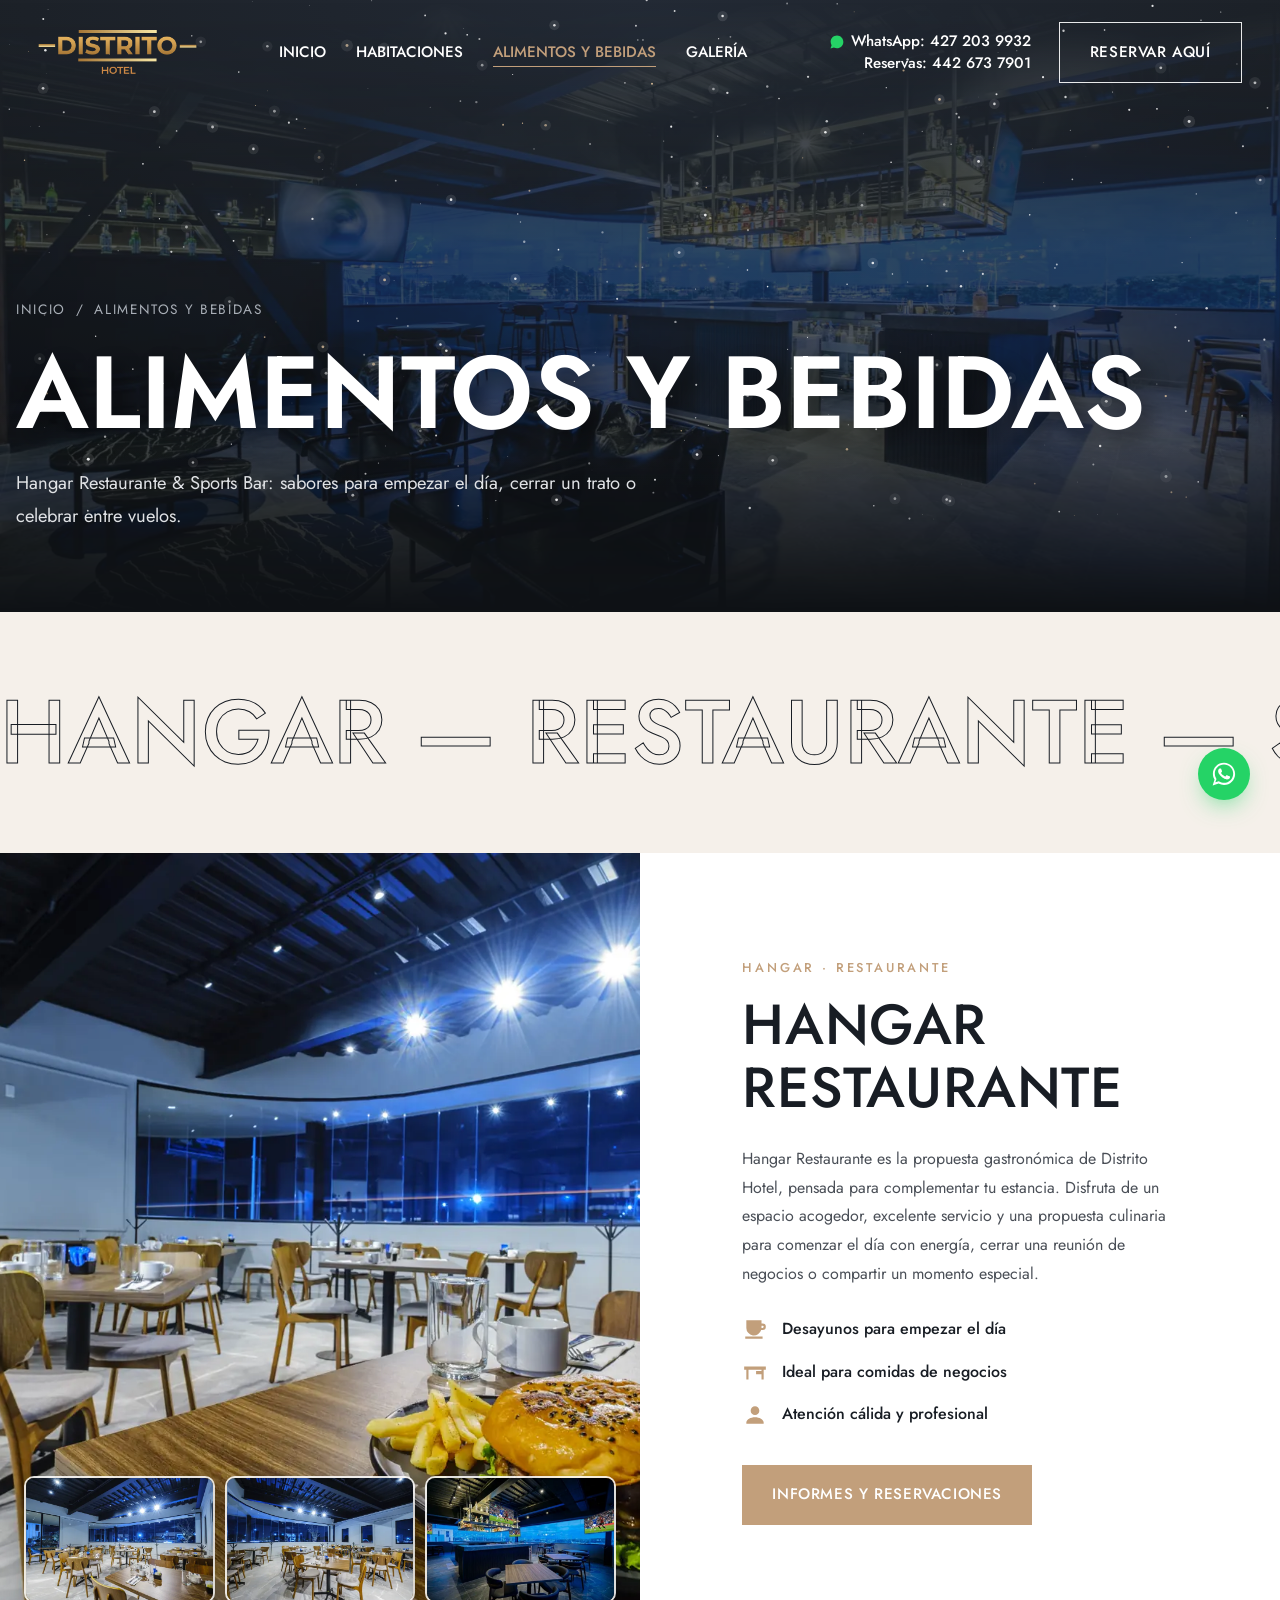
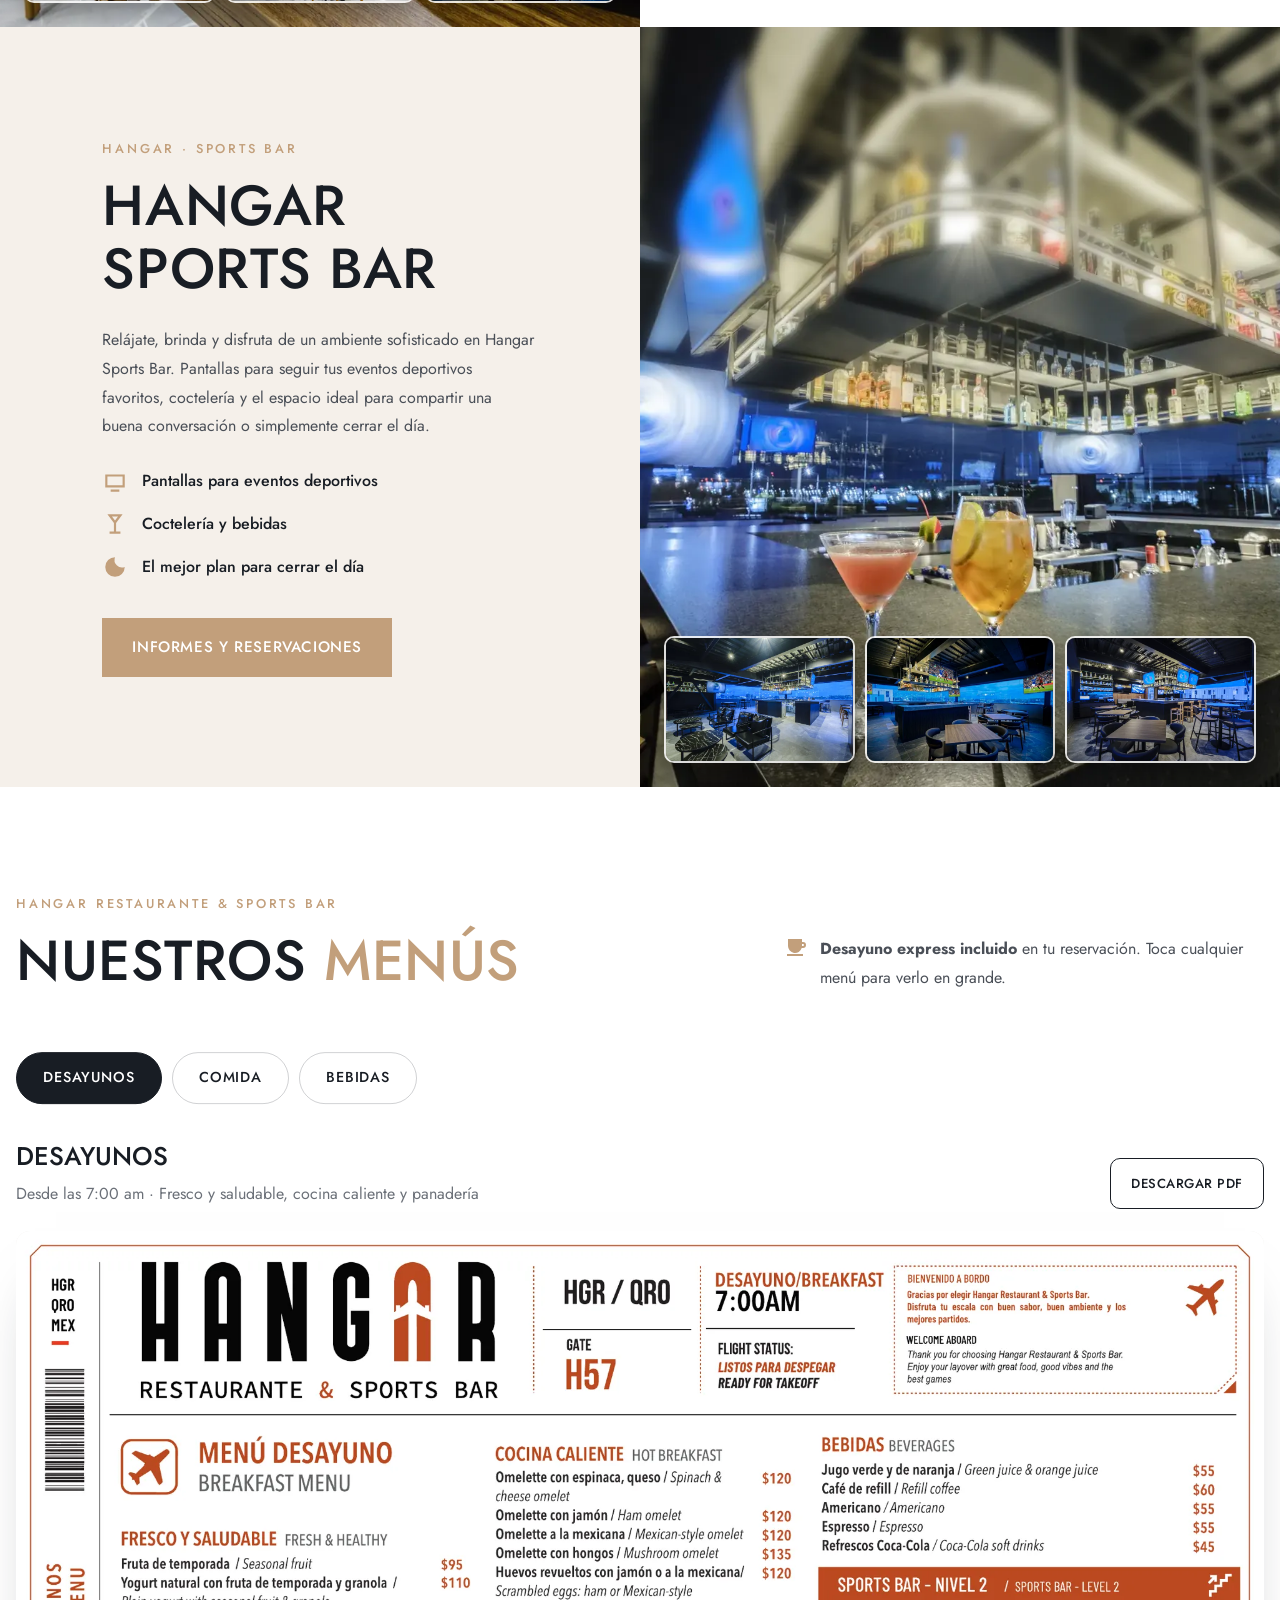
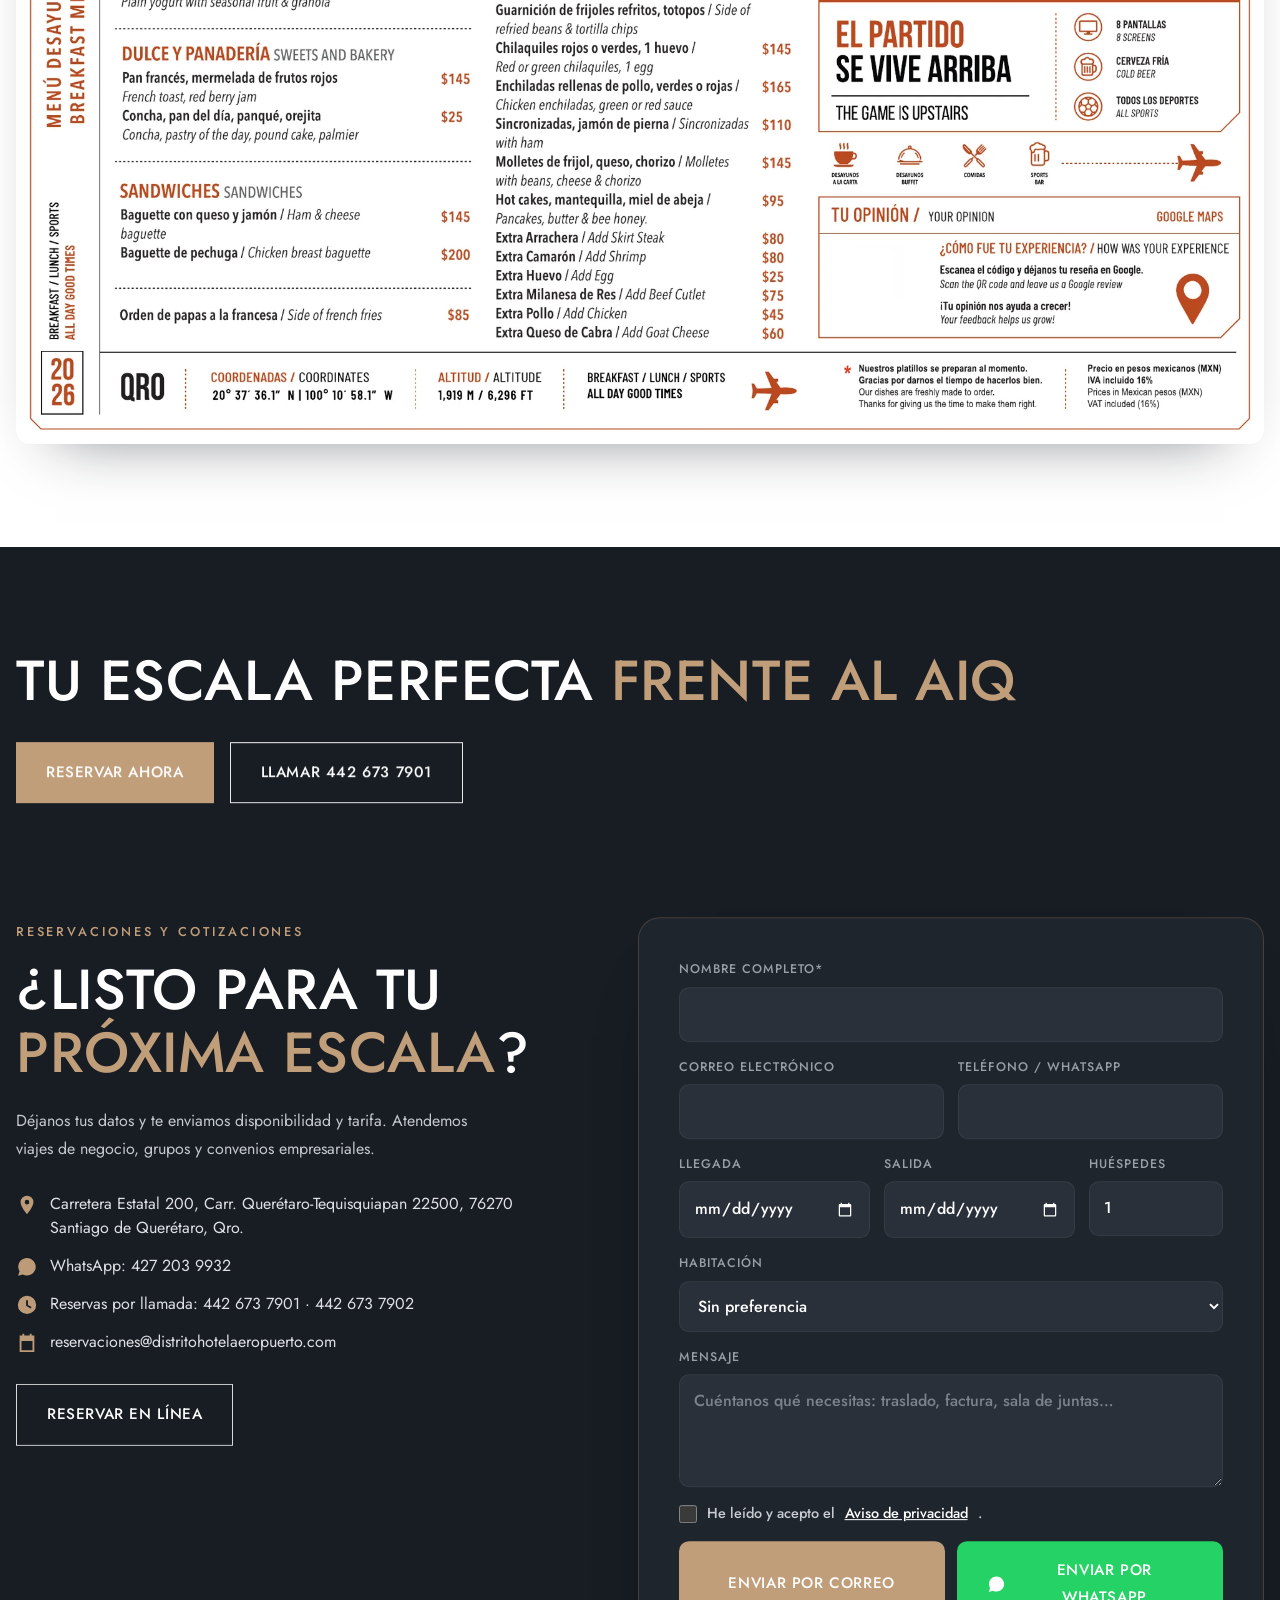
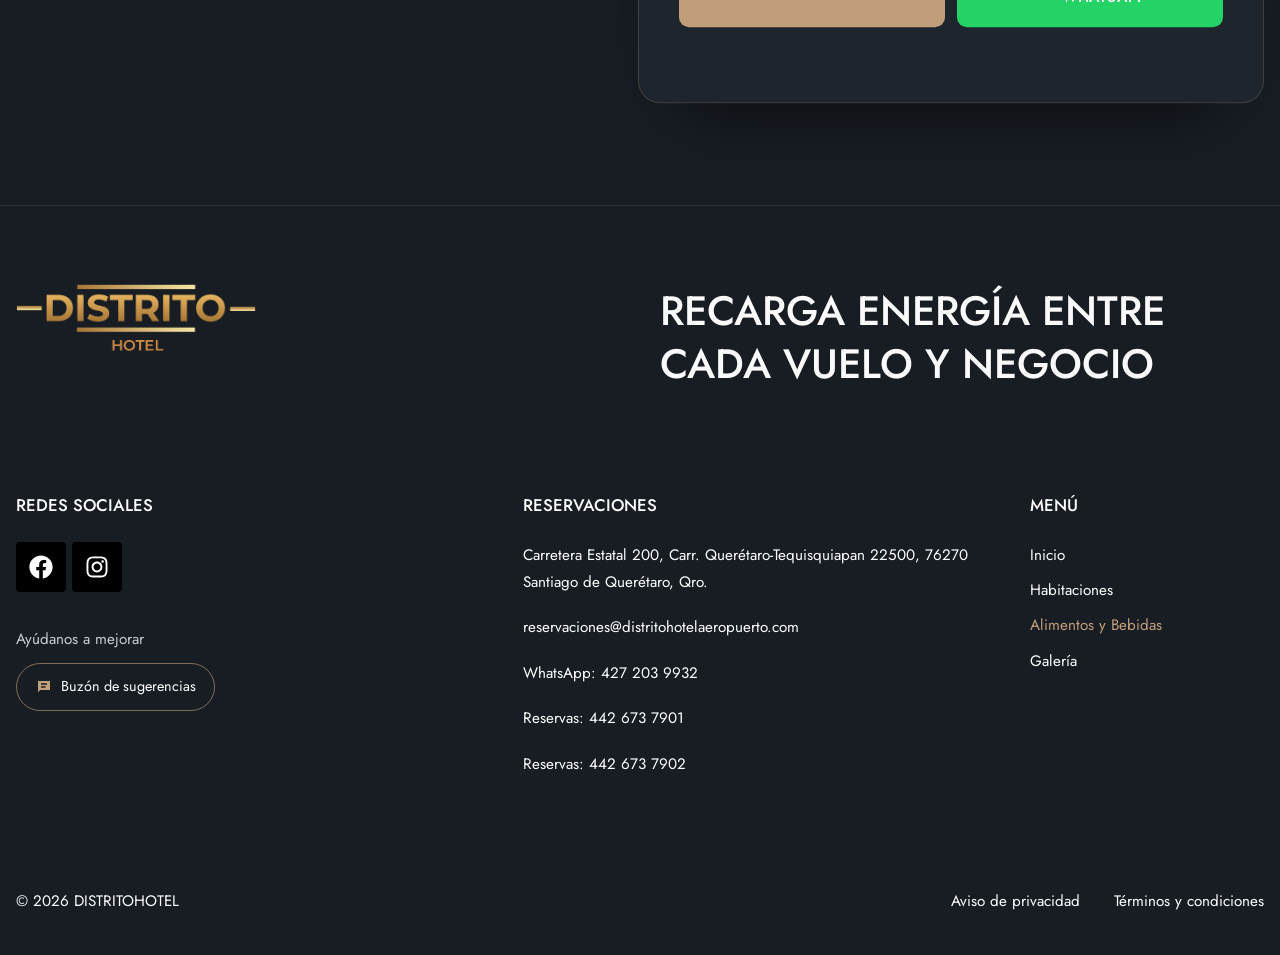
==== commit 5ddfdd48: "Doble Std: ocupación de 4 huéspedes Co-Authored-By: Claude Opus 5.5 <noreply@anthropic.com> Claude-S" ====
--- a/alimentos-y-bebidas/index.html
+++ b/alimentos-y-bebidas/index.html
@@ -22,7 +22,7 @@
   <link rel="preconnect" href="https://fonts.googleapis.com">
   <link rel="preconnect" href="https://fonts.gstatic.com" crossorigin>
   <link href="https://fonts.googleapis.com/css2?family=Jost:wght@400;500;600&display=swap" rel="stylesheet">
-  <link rel="stylesheet" href="../assets/css/styles.css?v=20261110220928">
+  <link rel="stylesheet" href="../assets/css/styles.css?v=20261110221343">
 </head>
 <body class="page-ayb">
   <a class="skip" href="#contenido">Saltar al contenido</a>
@@ -274,6 +274,6 @@
 
   <script src="../assets/vendor/gsap/gsap.min.js" defer></script>
   <script src="../assets/vendor/gsap/ScrollTrigger.min.js" defer></script>
-  <script src="../assets/js/main.js?v=20261110220928" defer></script>
+  <script src="../assets/js/main.js?v=20261110221343" defer></script>
 </body>
 </html>
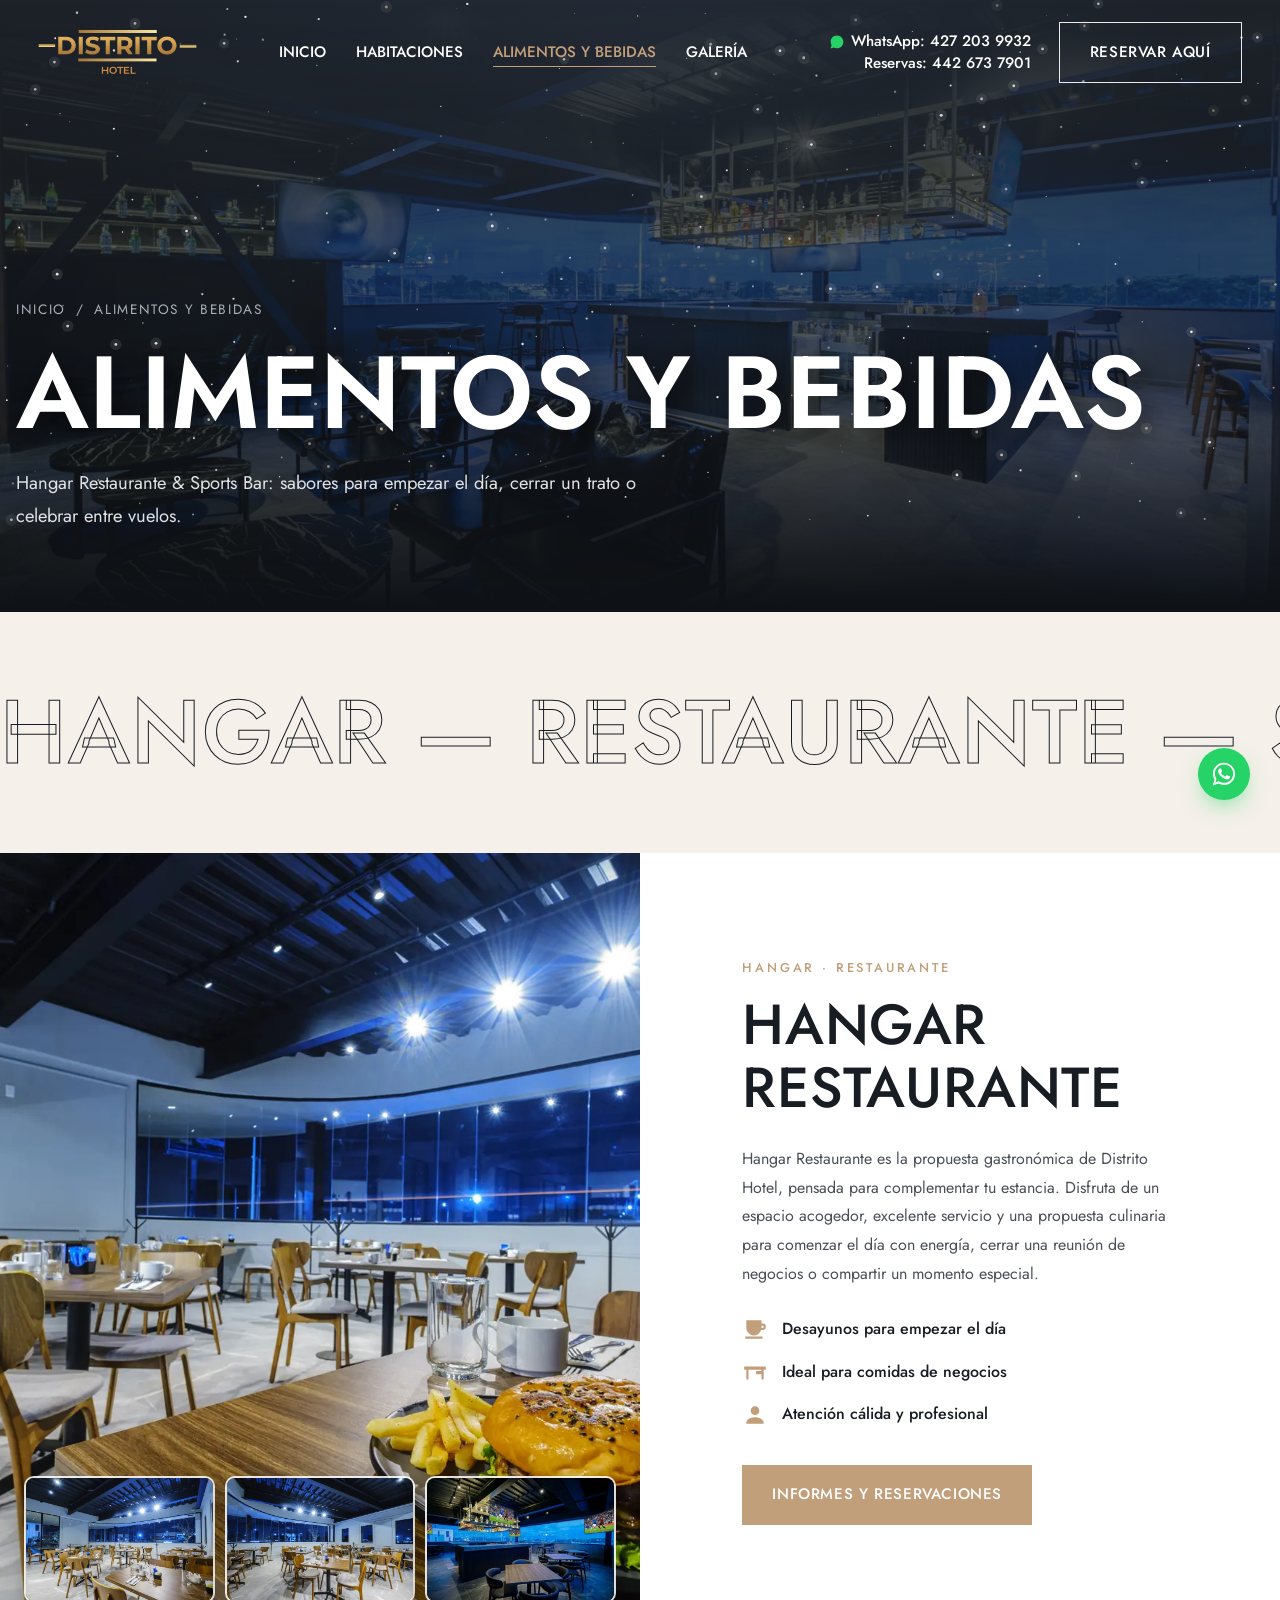
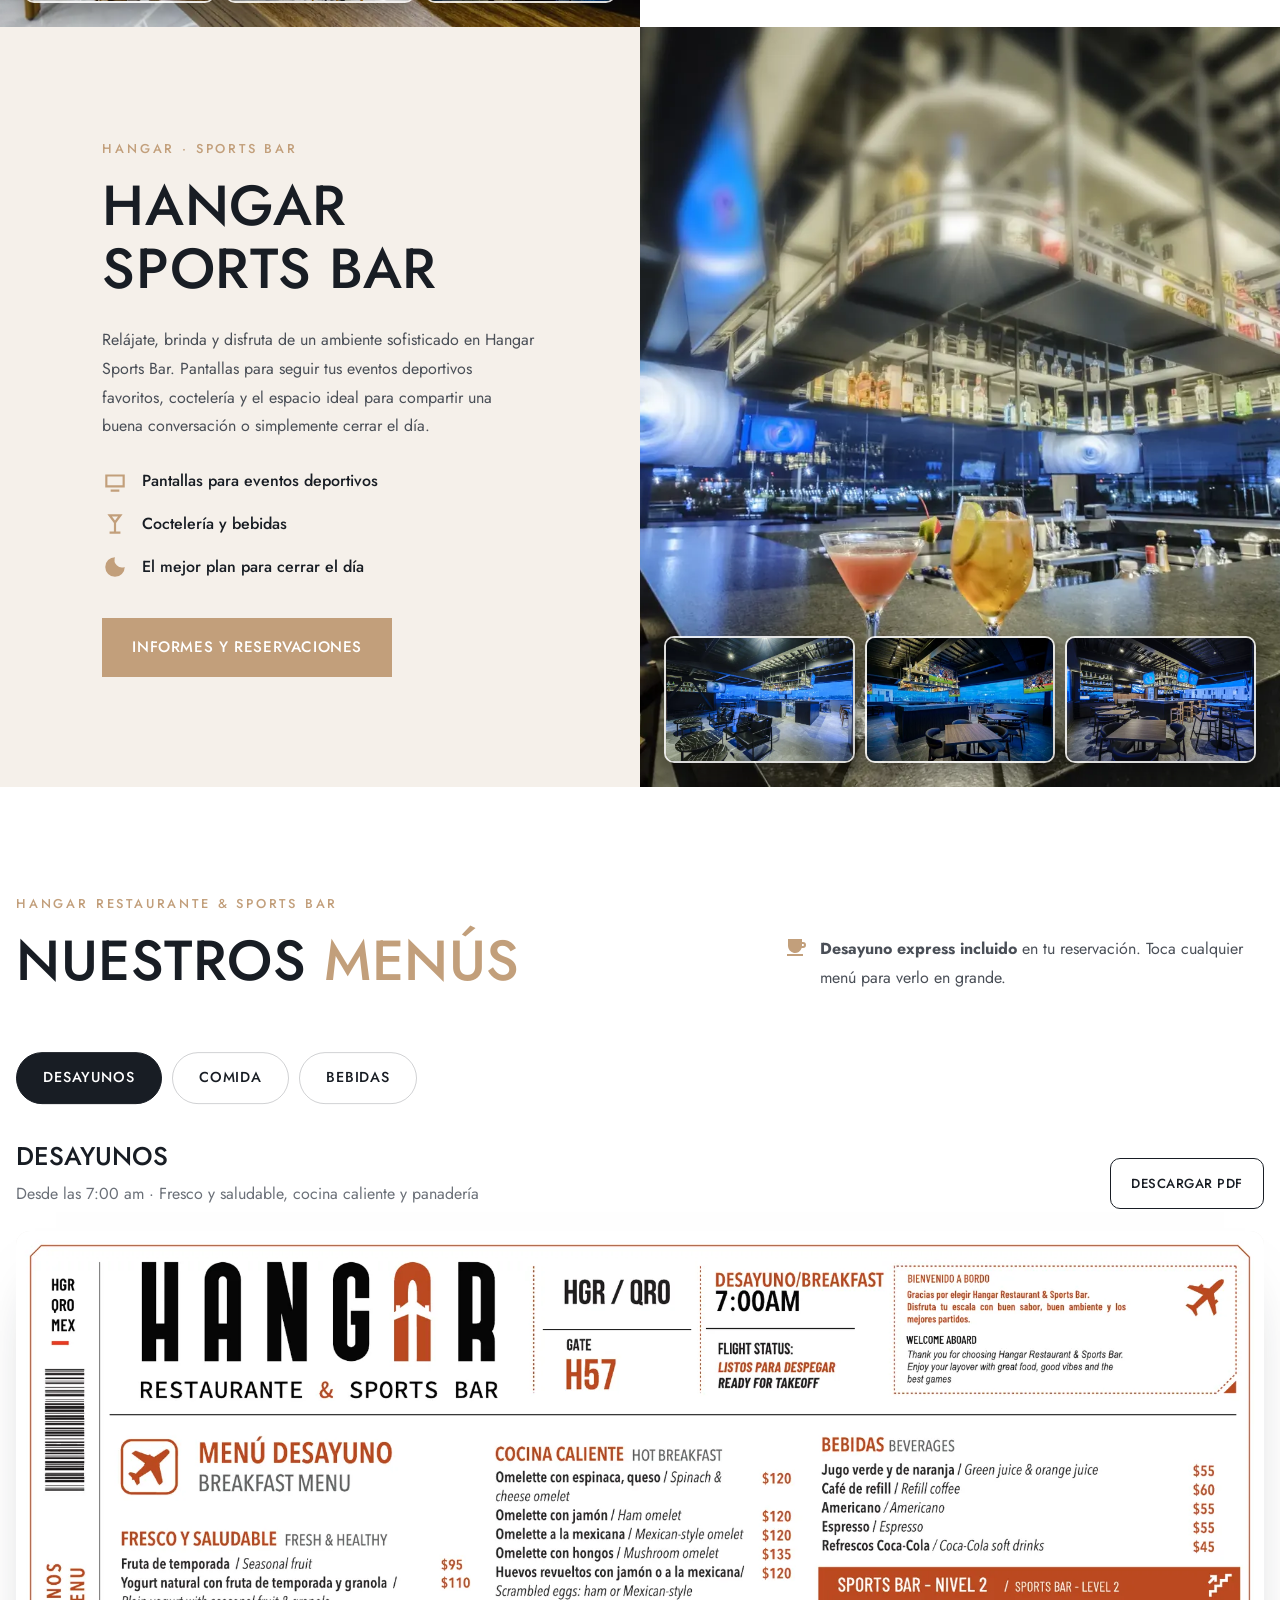
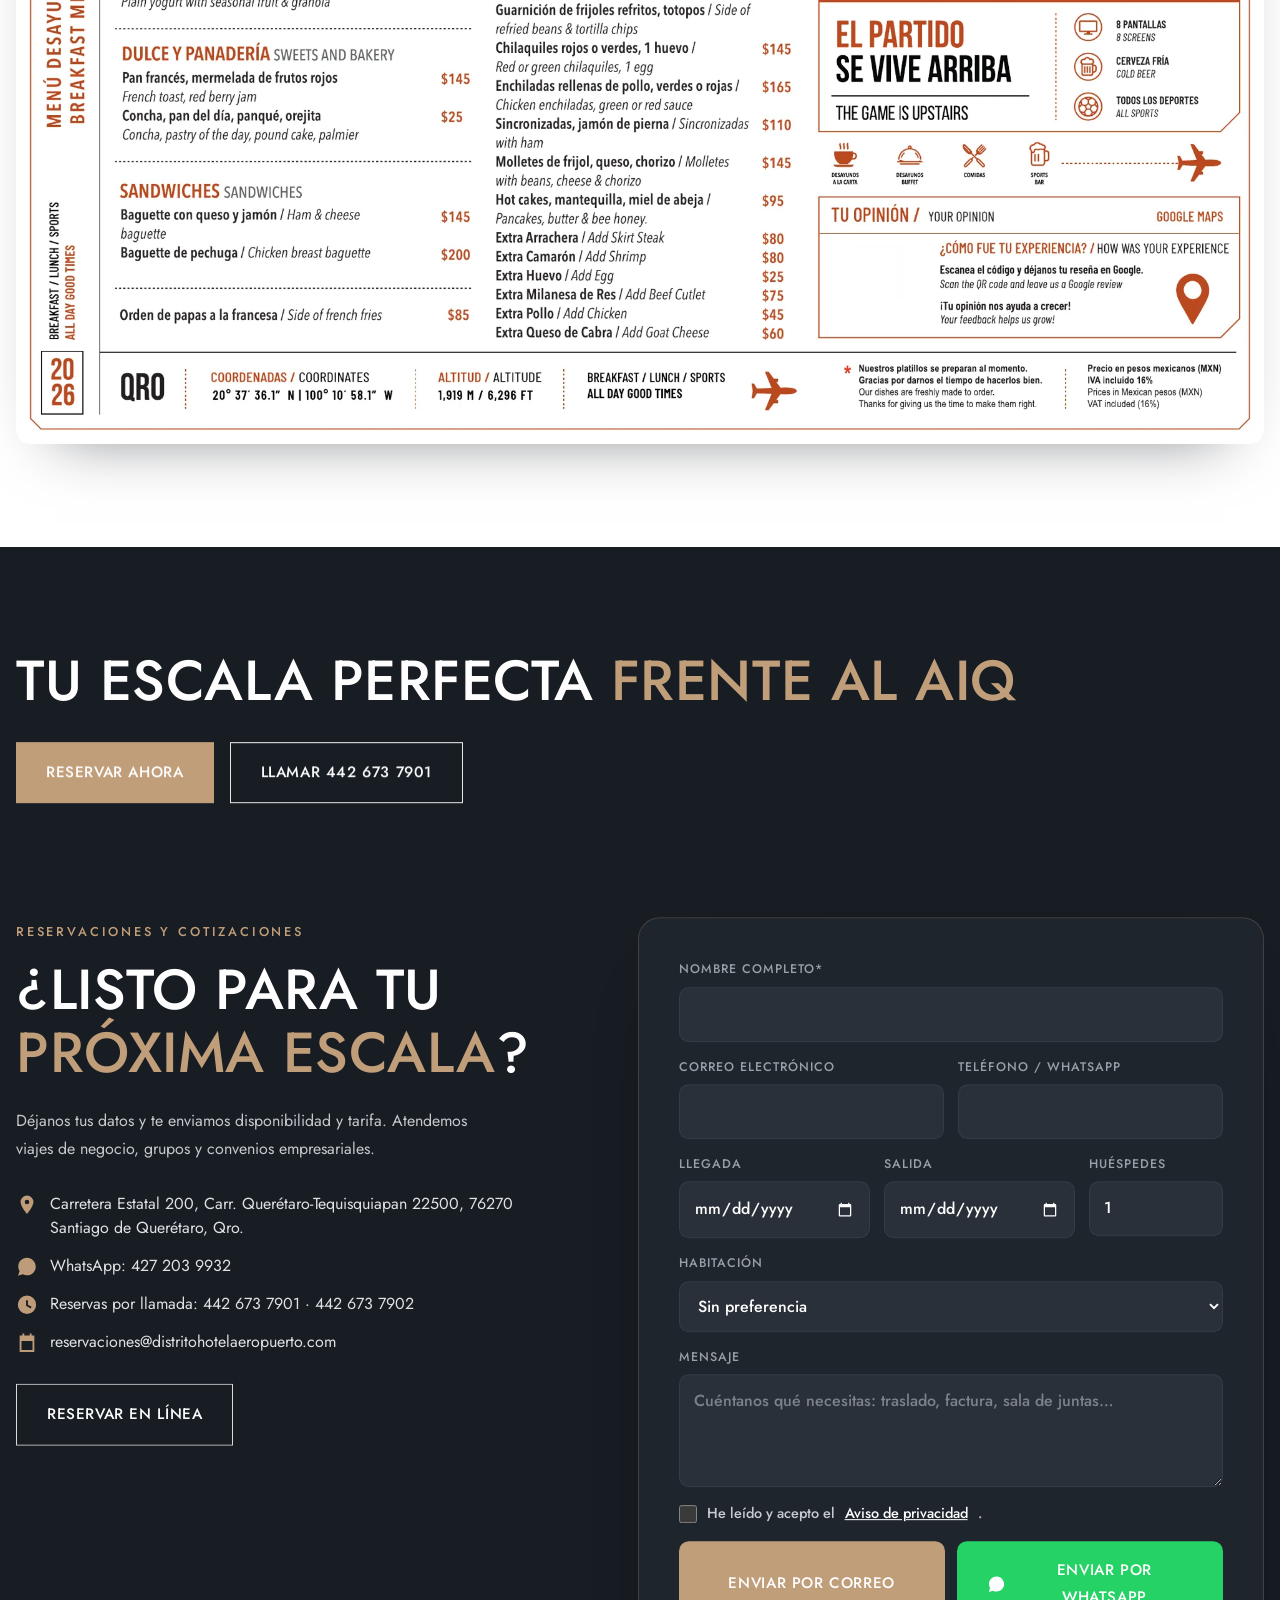
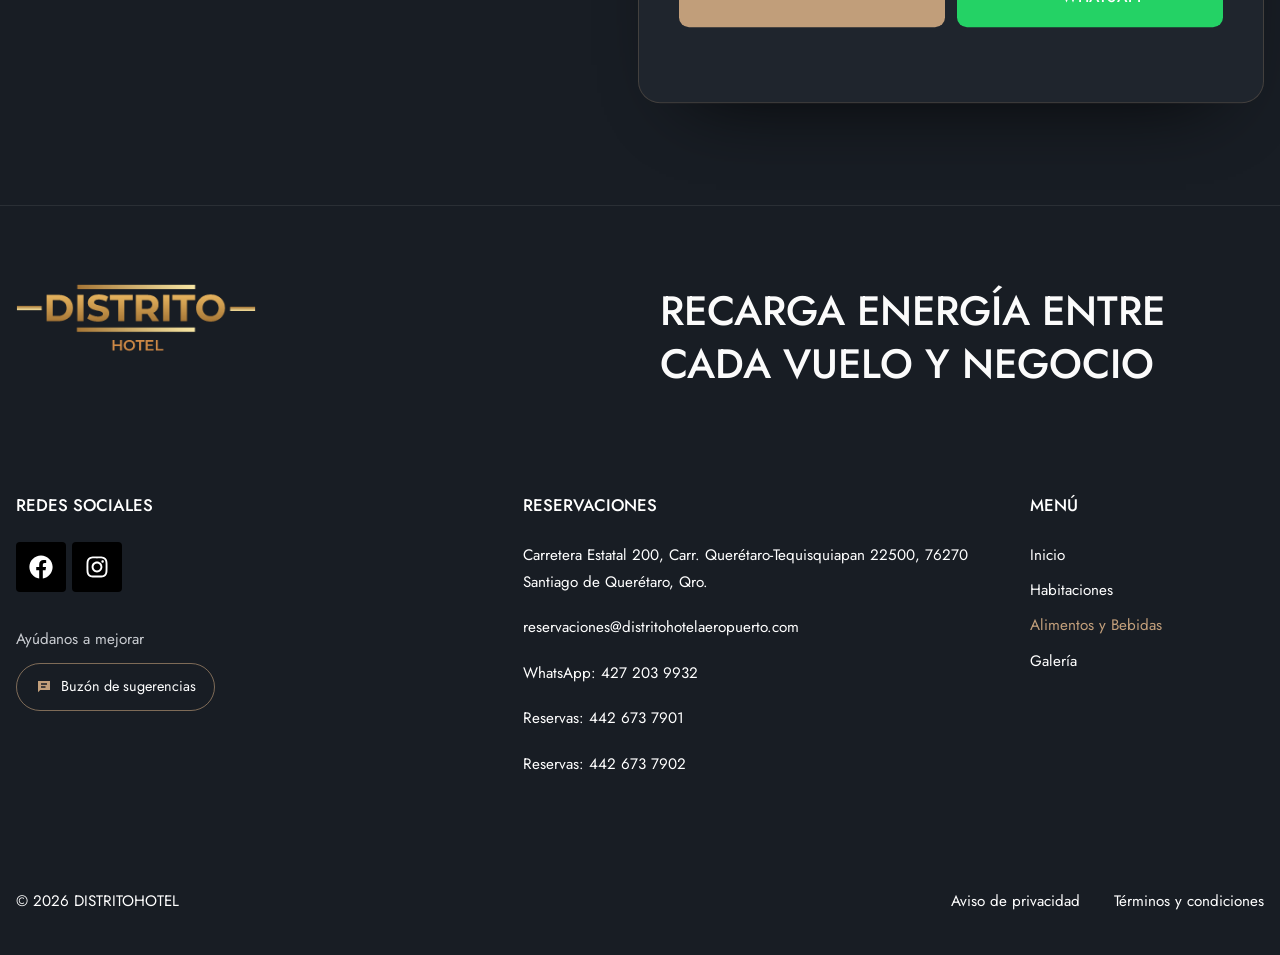
==== commit 8564b2a8: "King Handicap: lenguaje de movilidad reducida Co-Authored-By: Claude Opus 5.5 <noreply@anthropic.com" ====
--- a/alimentos-y-bebidas/index.html
+++ b/alimentos-y-bebidas/index.html
@@ -22,7 +22,7 @@
   <link rel="preconnect" href="https://fonts.googleapis.com">
   <link rel="preconnect" href="https://fonts.gstatic.com" crossorigin>
   <link href="https://fonts.googleapis.com/css2?family=Jost:wght@400;500;600&display=swap" rel="stylesheet">
-  <link rel="stylesheet" href="../assets/css/styles.css?v=20261110221343">
+  <link rel="stylesheet" href="../assets/css/styles.css?v=20261110221554">
 </head>
 <body class="page-ayb">
   <a class="skip" href="#contenido">Saltar al contenido</a>
@@ -274,6 +274,6 @@
 
   <script src="../assets/vendor/gsap/gsap.min.js" defer></script>
   <script src="../assets/vendor/gsap/ScrollTrigger.min.js" defer></script>
-  <script src="../assets/js/main.js?v=20261110221343" defer></script>
+  <script src="../assets/js/main.js?v=20261110221554" defer></script>
 </body>
 </html>
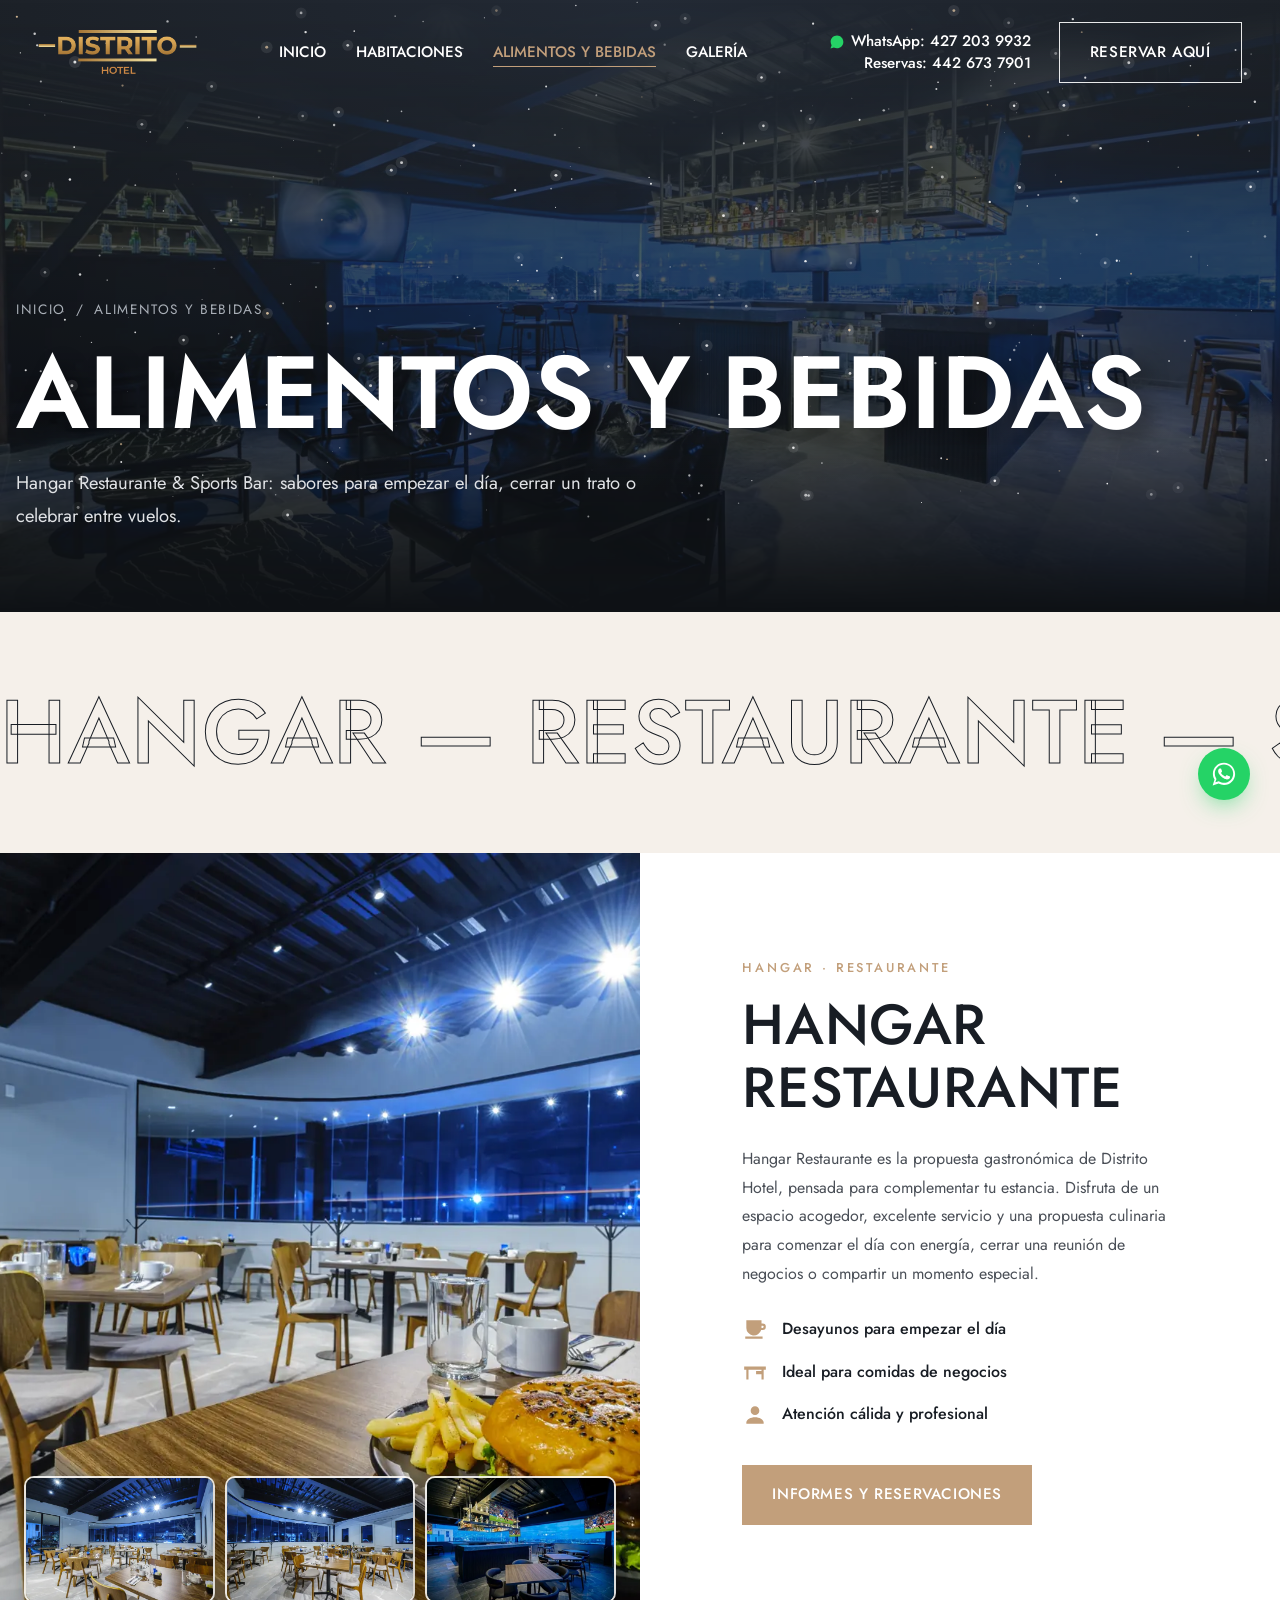
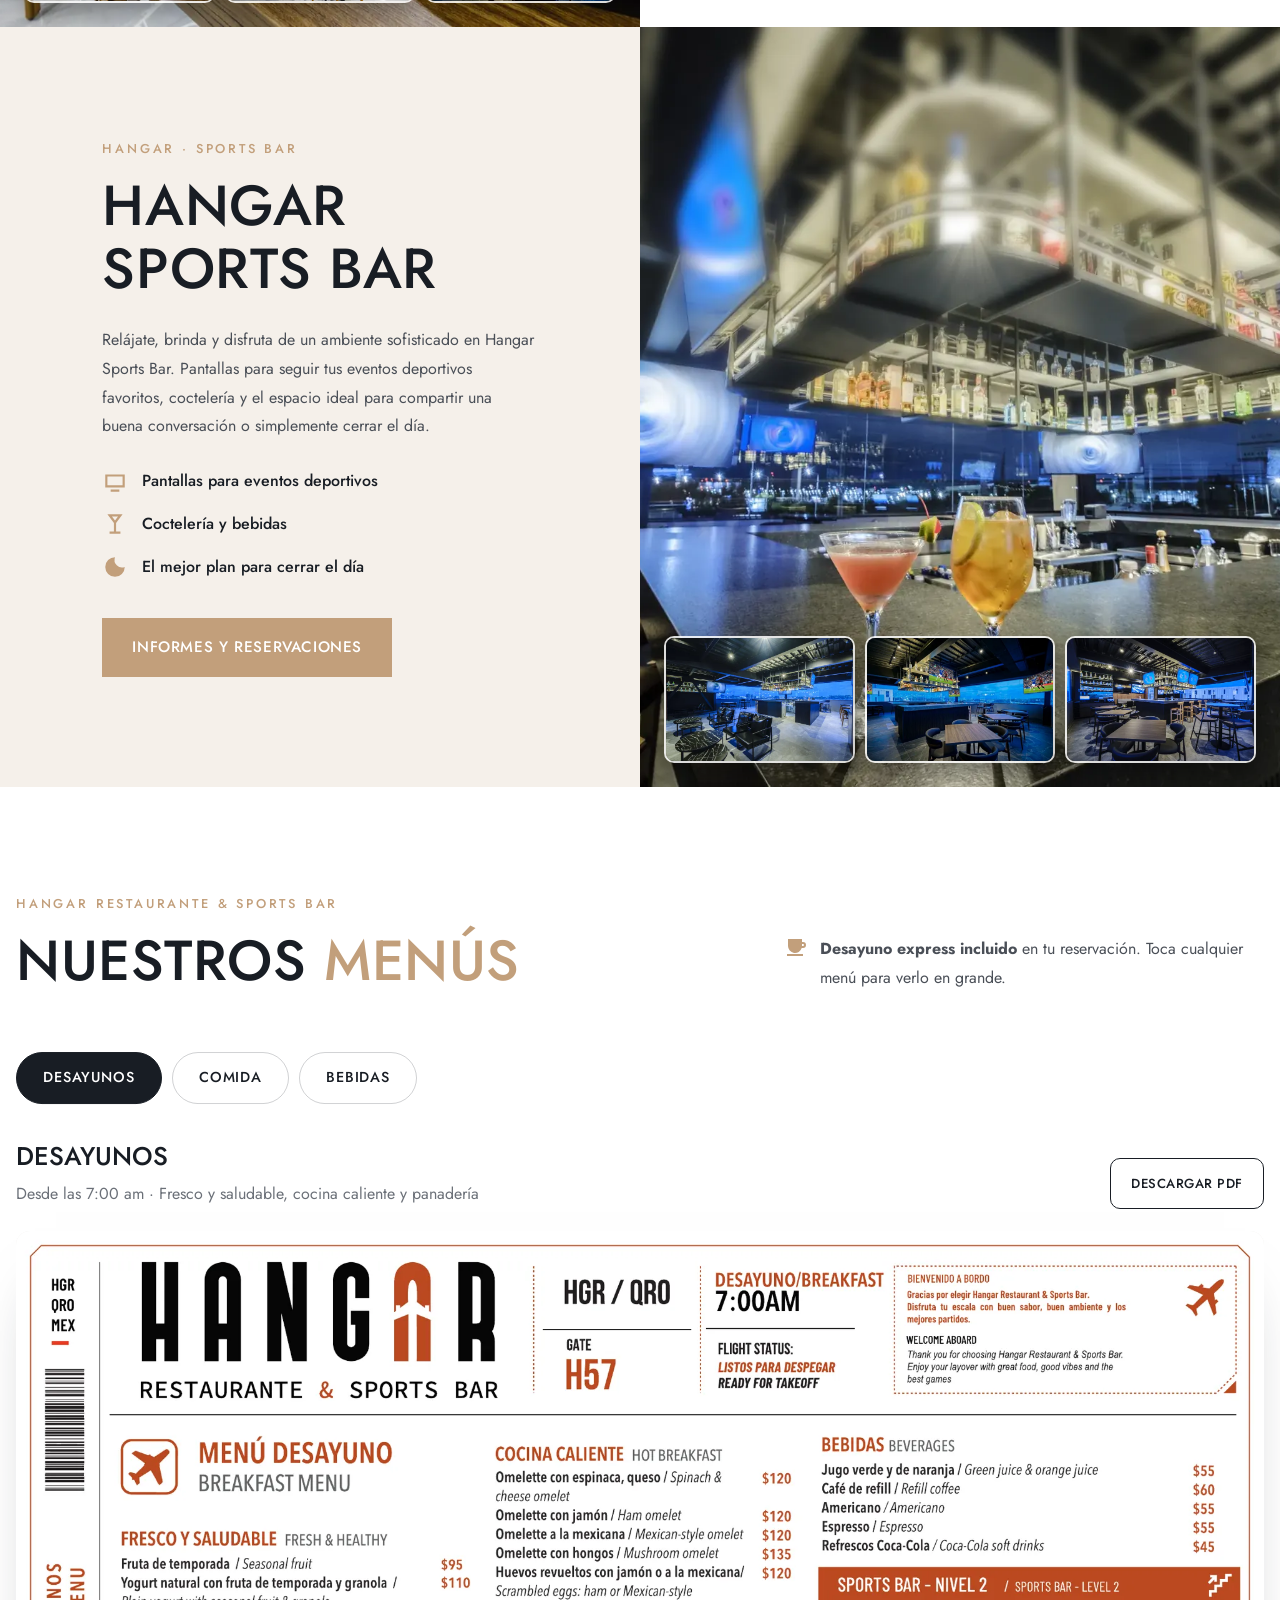
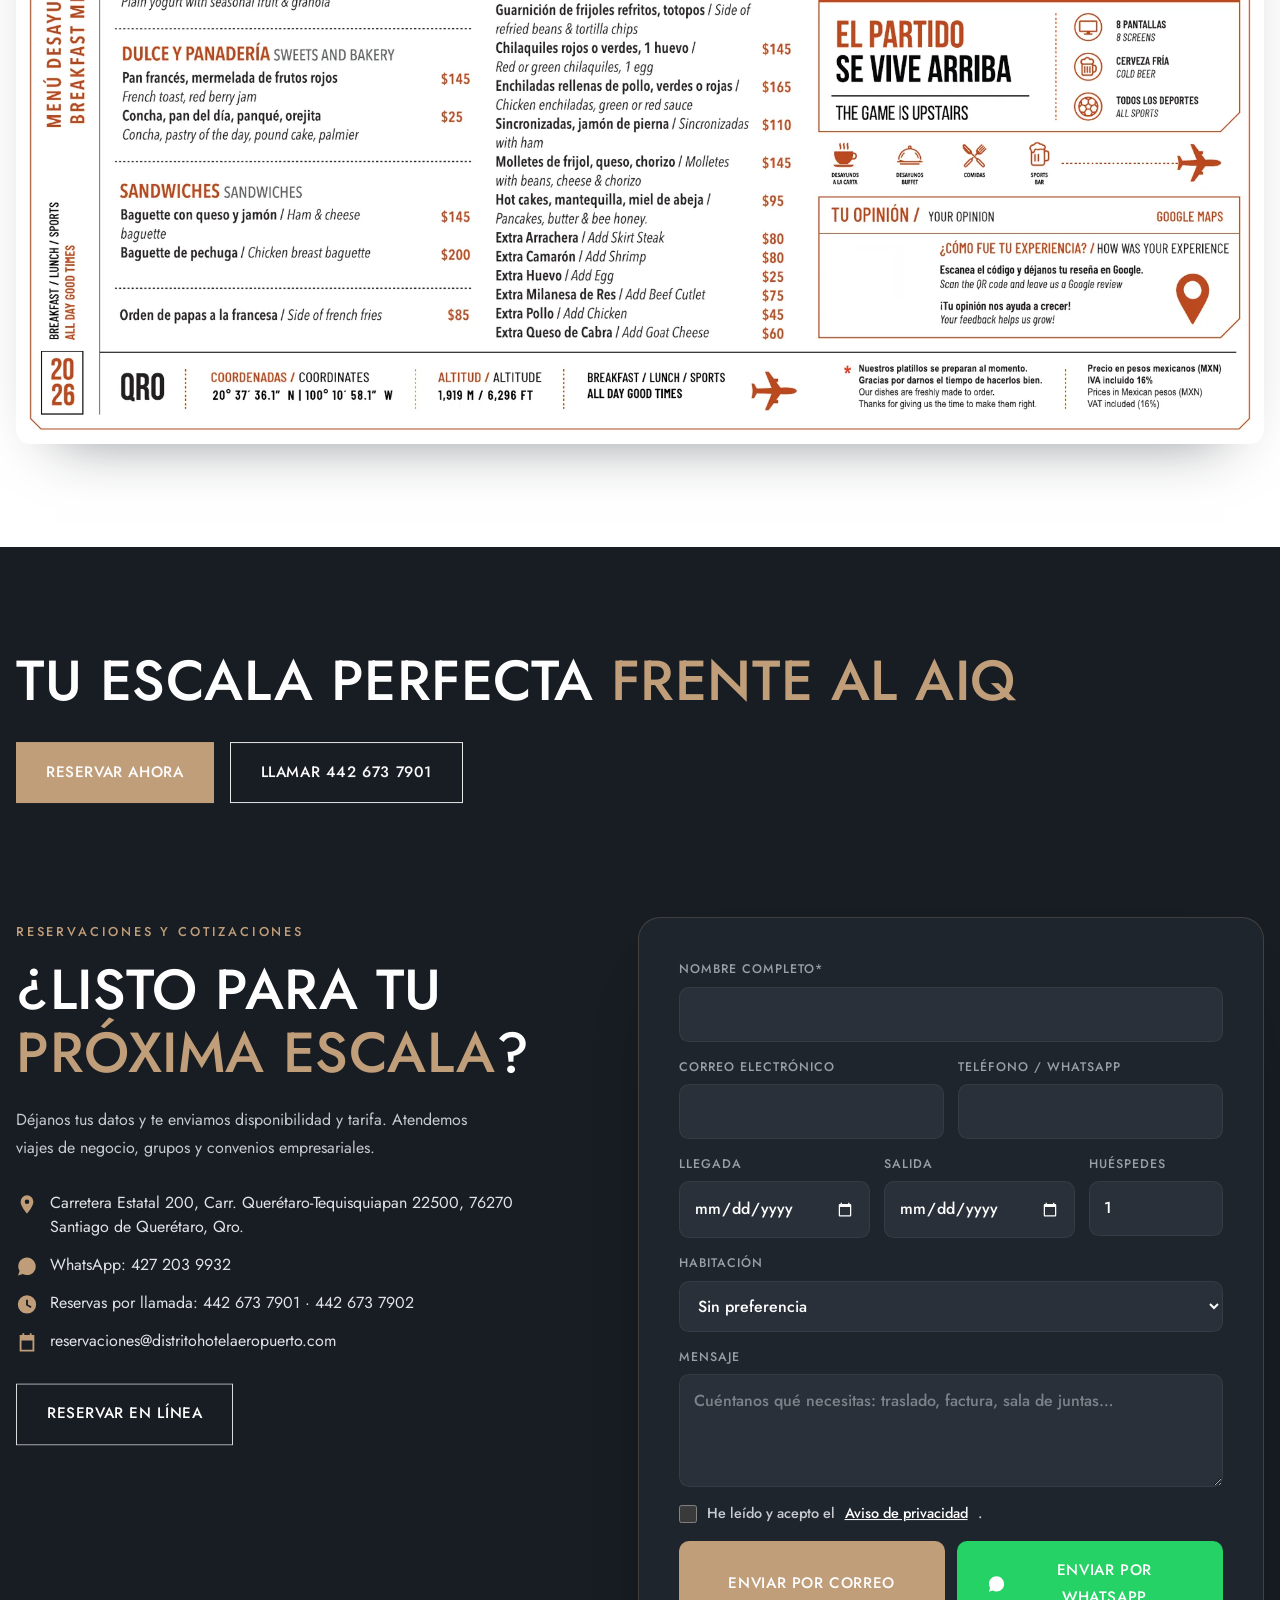
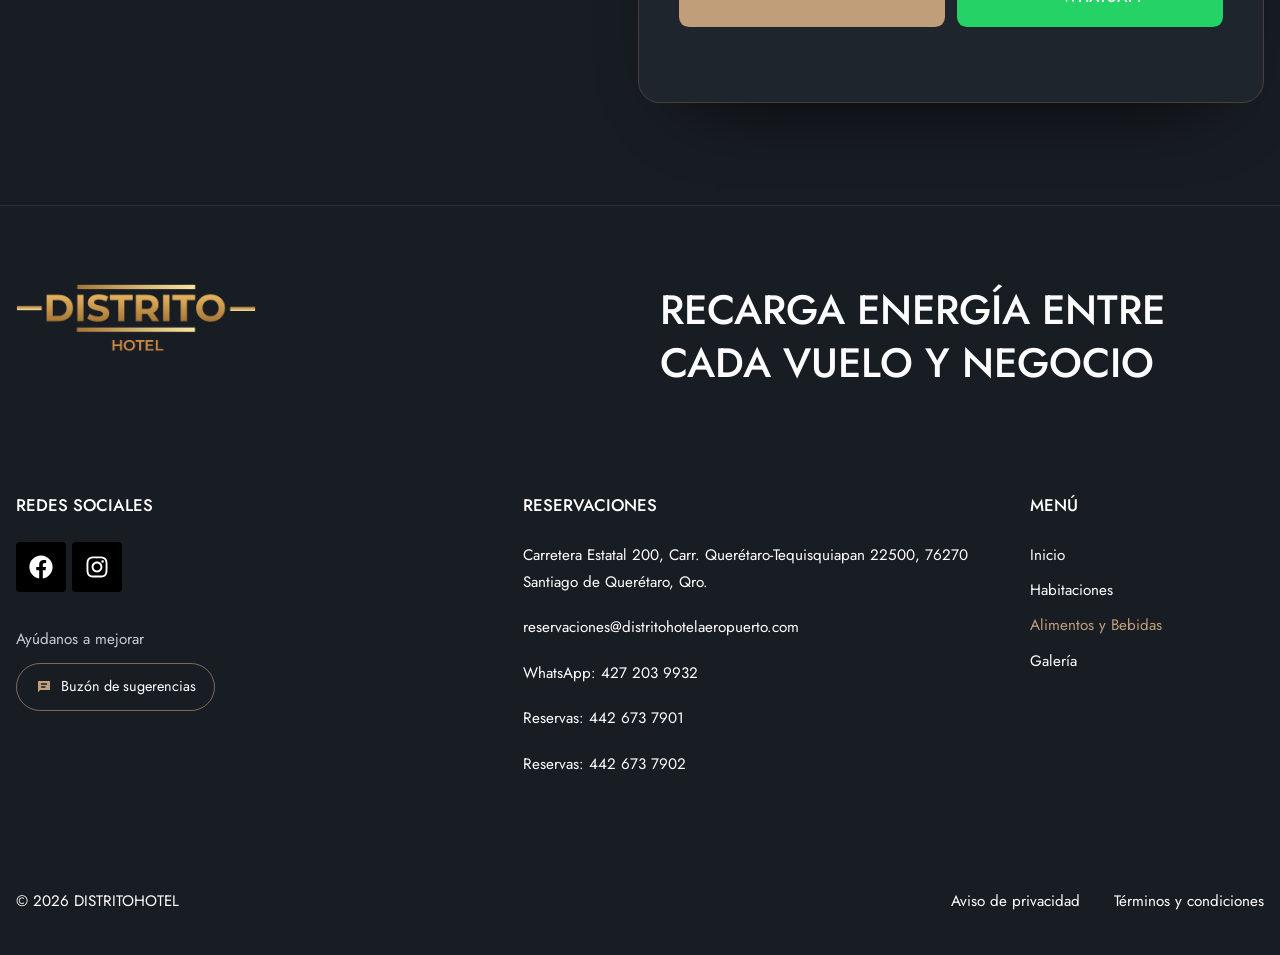
==== commit d5c499ee: "Junior Suite: frigobar y mini cocina Co-Authored-By: Claude Opus 5.5 <noreply@anthropic.com> Claude-" ====
--- a/alimentos-y-bebidas/index.html
+++ b/alimentos-y-bebidas/index.html
@@ -22,7 +22,7 @@
   <link rel="preconnect" href="https://fonts.googleapis.com">
   <link rel="preconnect" href="https://fonts.gstatic.com" crossorigin>
   <link href="https://fonts.googleapis.com/css2?family=Jost:wght@400;500;600&display=swap" rel="stylesheet">
-  <link rel="stylesheet" href="../assets/css/styles.css?v=20261110221554">
+  <link rel="stylesheet" href="../assets/css/styles.css?v=20261110221806">
 </head>
 <body class="page-ayb">
   <a class="skip" href="#contenido">Saltar al contenido</a>
@@ -274,6 +274,6 @@
 
   <script src="../assets/vendor/gsap/gsap.min.js" defer></script>
   <script src="../assets/vendor/gsap/ScrollTrigger.min.js" defer></script>
-  <script src="../assets/js/main.js?v=20261110221554" defer></script>
+  <script src="../assets/js/main.js?v=20261110221806" defer></script>
 </body>
 </html>
